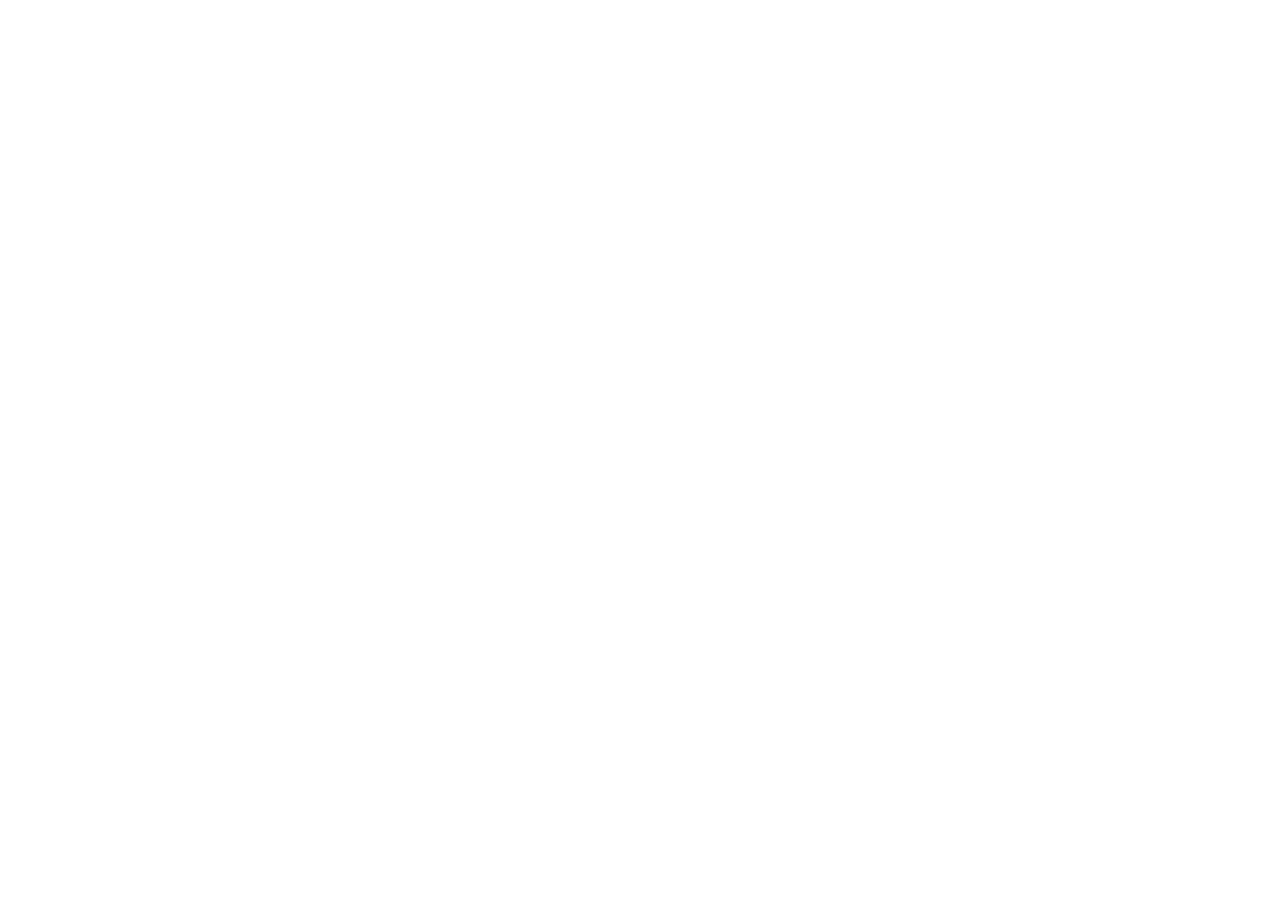
==== abdallah.html @ cc4ce146 "Create Files" ====
<!DOCTYPE html>
<html lang="en">
  <head>
    <!-- Meta Tags -->
    <meta charset="utf-8" />
    <meta http-equiv="x-ua-compatible" content="ie=edge" />
    <meta name="viewport" content="width=device-width, initial-scale=1" />
    <meta name="author" content="Group#4" />
    <!-- Favicon Icon -->
    <link rel="icon" href="" />
    <!-- Site Title -->
    <title>Attendance Tracker System</title>
    <link rel="stylesheet" href=""/>

  </head>
  <body>
  




  </body>
</html>
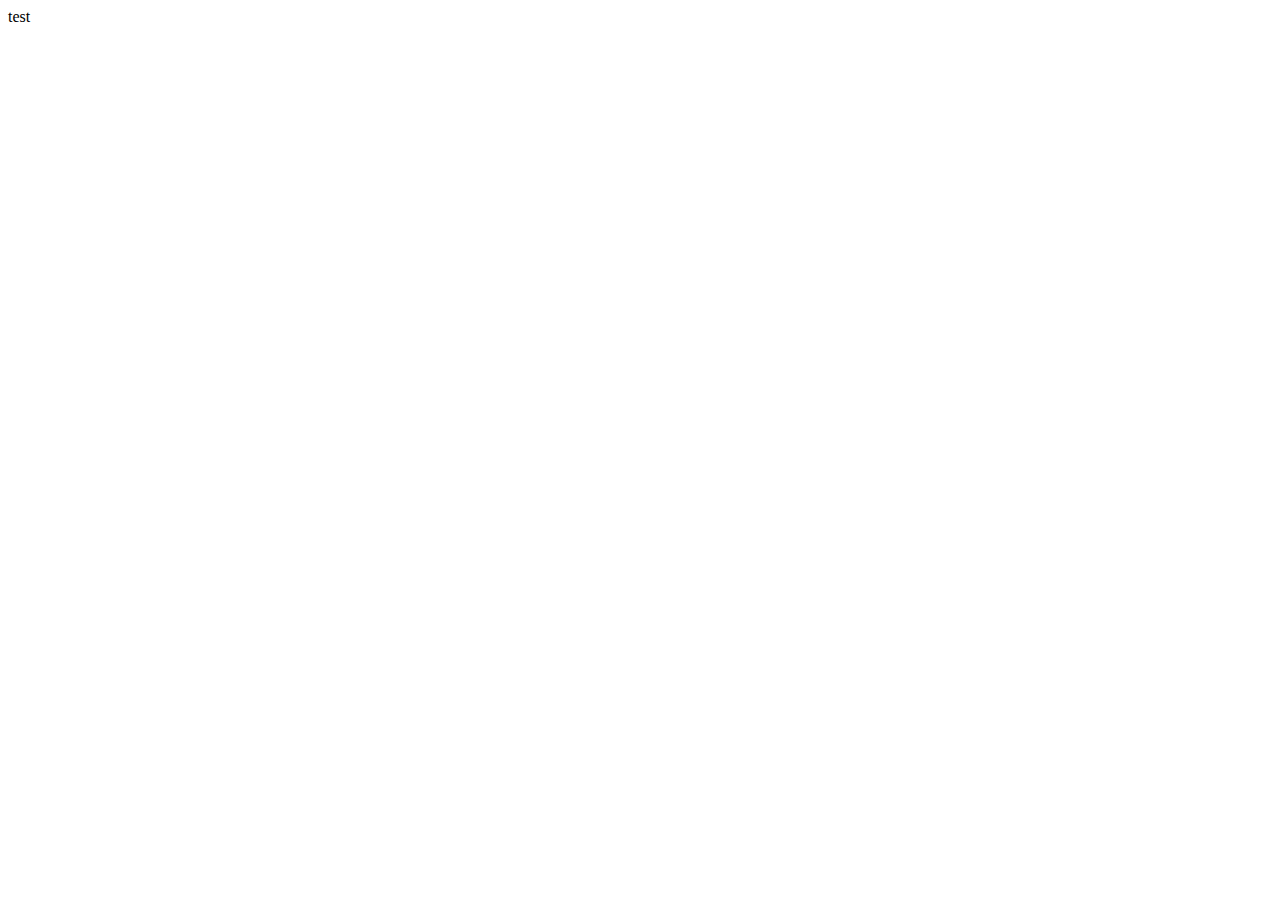
==== commit 3cdb5b8b: "test push" ====
--- a/abdallah.html
+++ b/abdallah.html
@@ -14,7 +14,7 @@
 
   </head>
   <body>
-  
+  test 
 
 
 
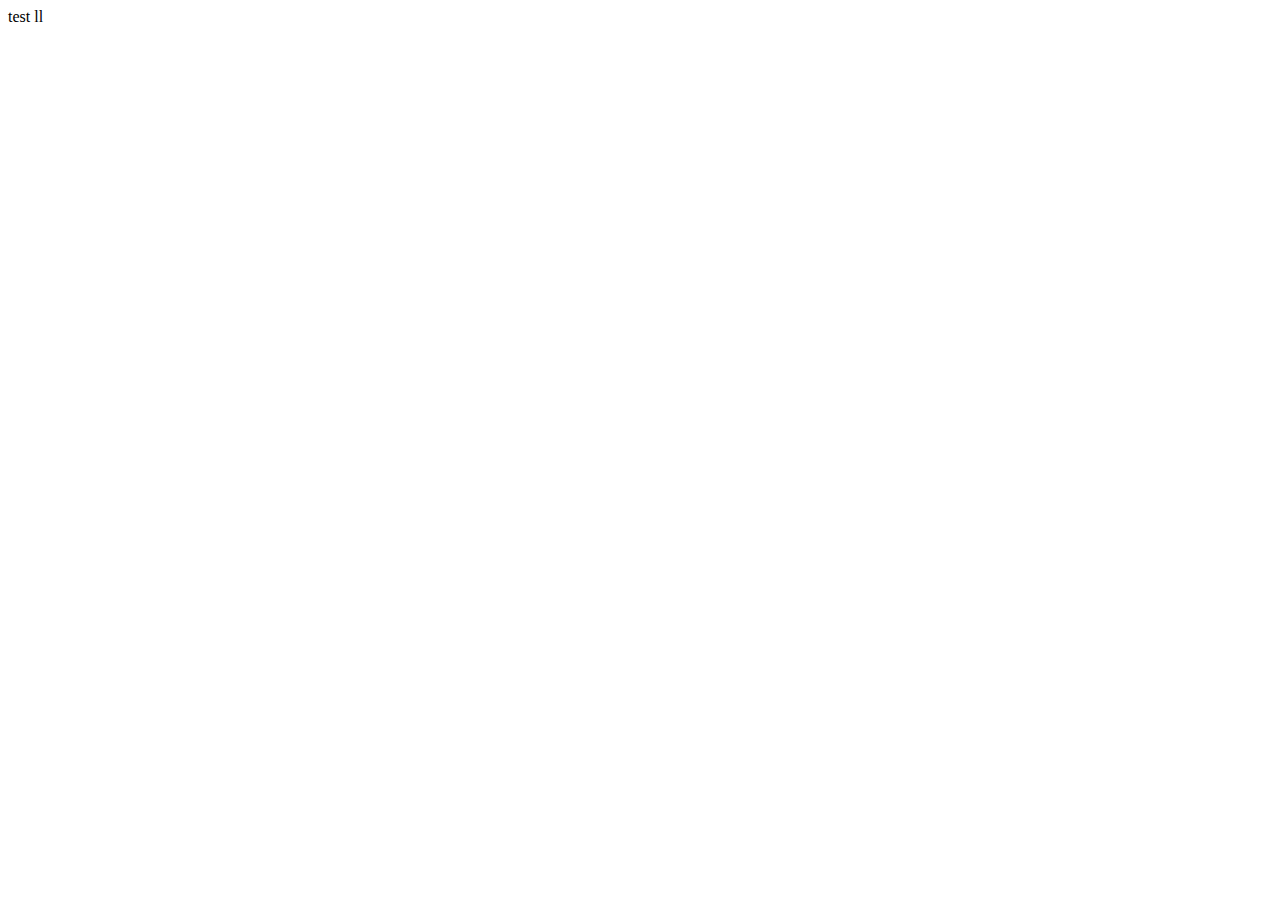
==== commit 25d6c3ae: "test" ====
--- a/abdallah.html
+++ b/abdallah.html
@@ -14,7 +14,7 @@
 
   </head>
   <body>
-  test 
+  test ll
 
 
 
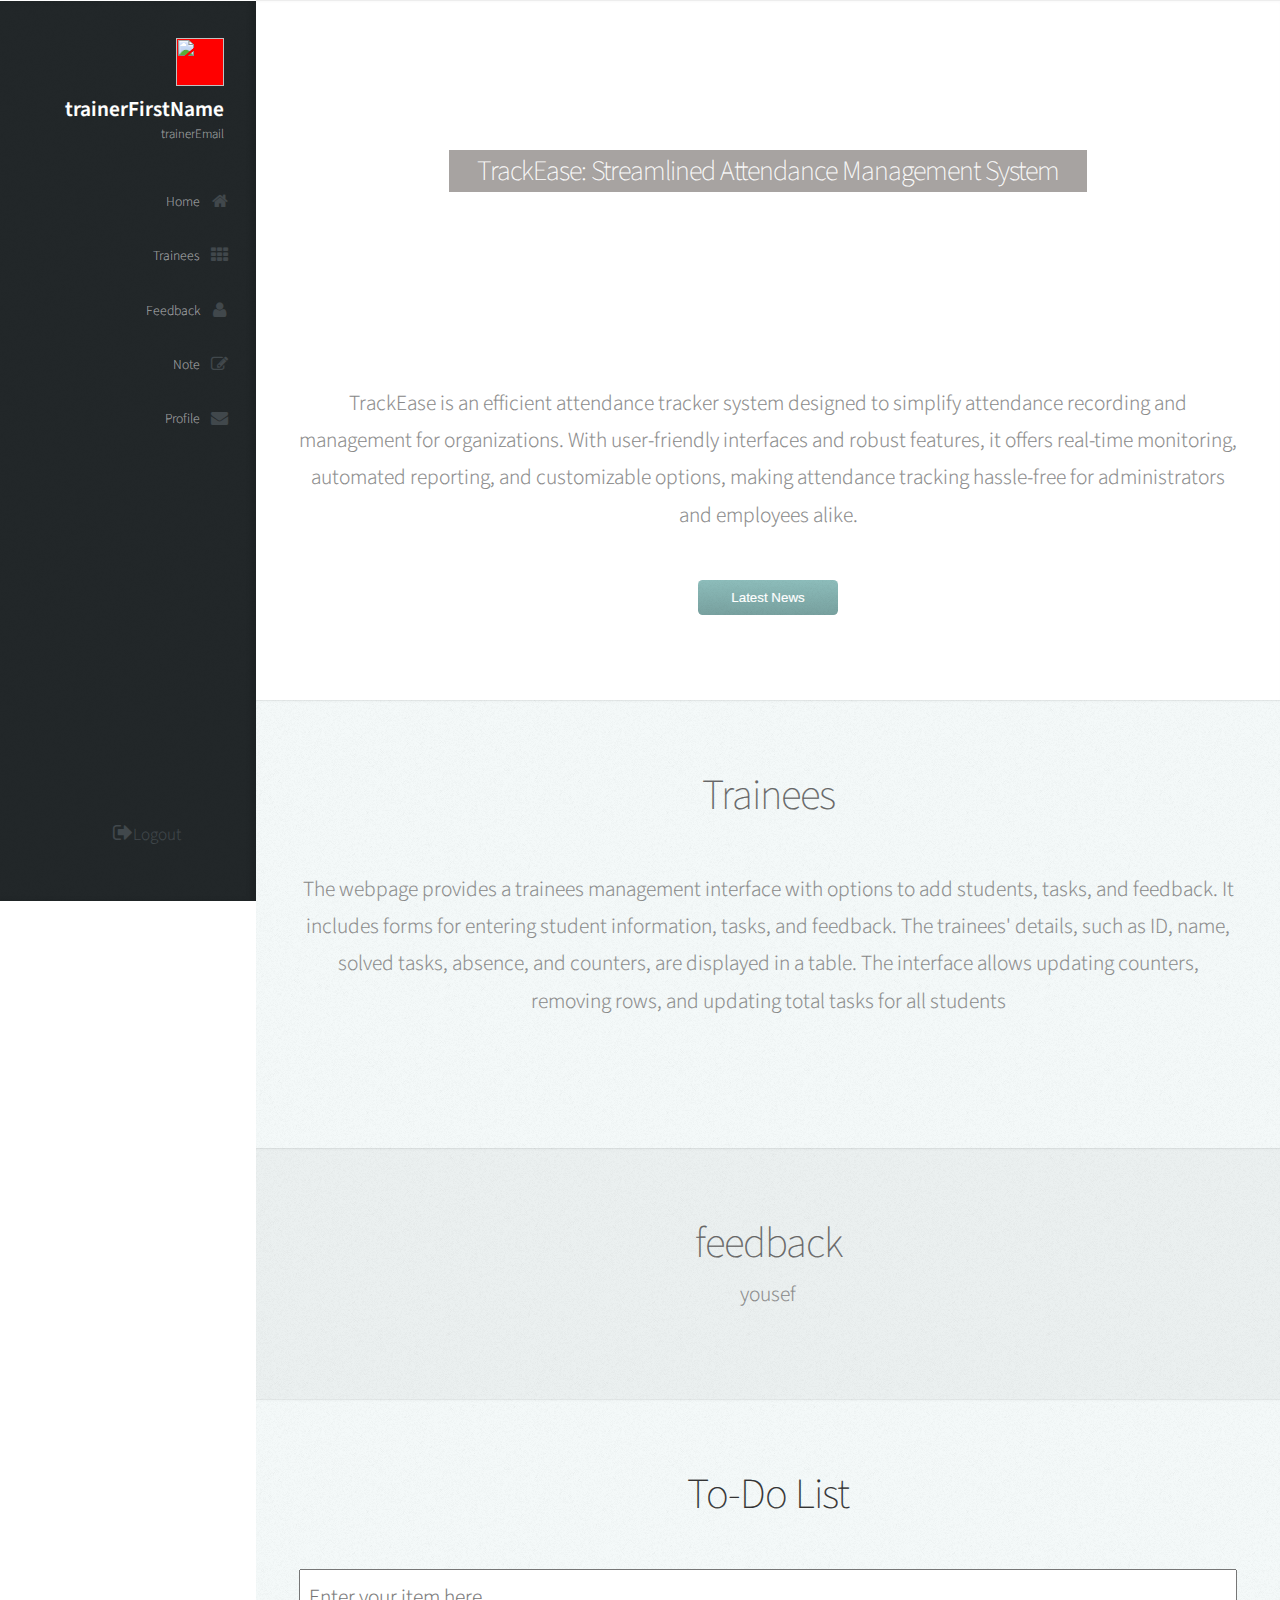
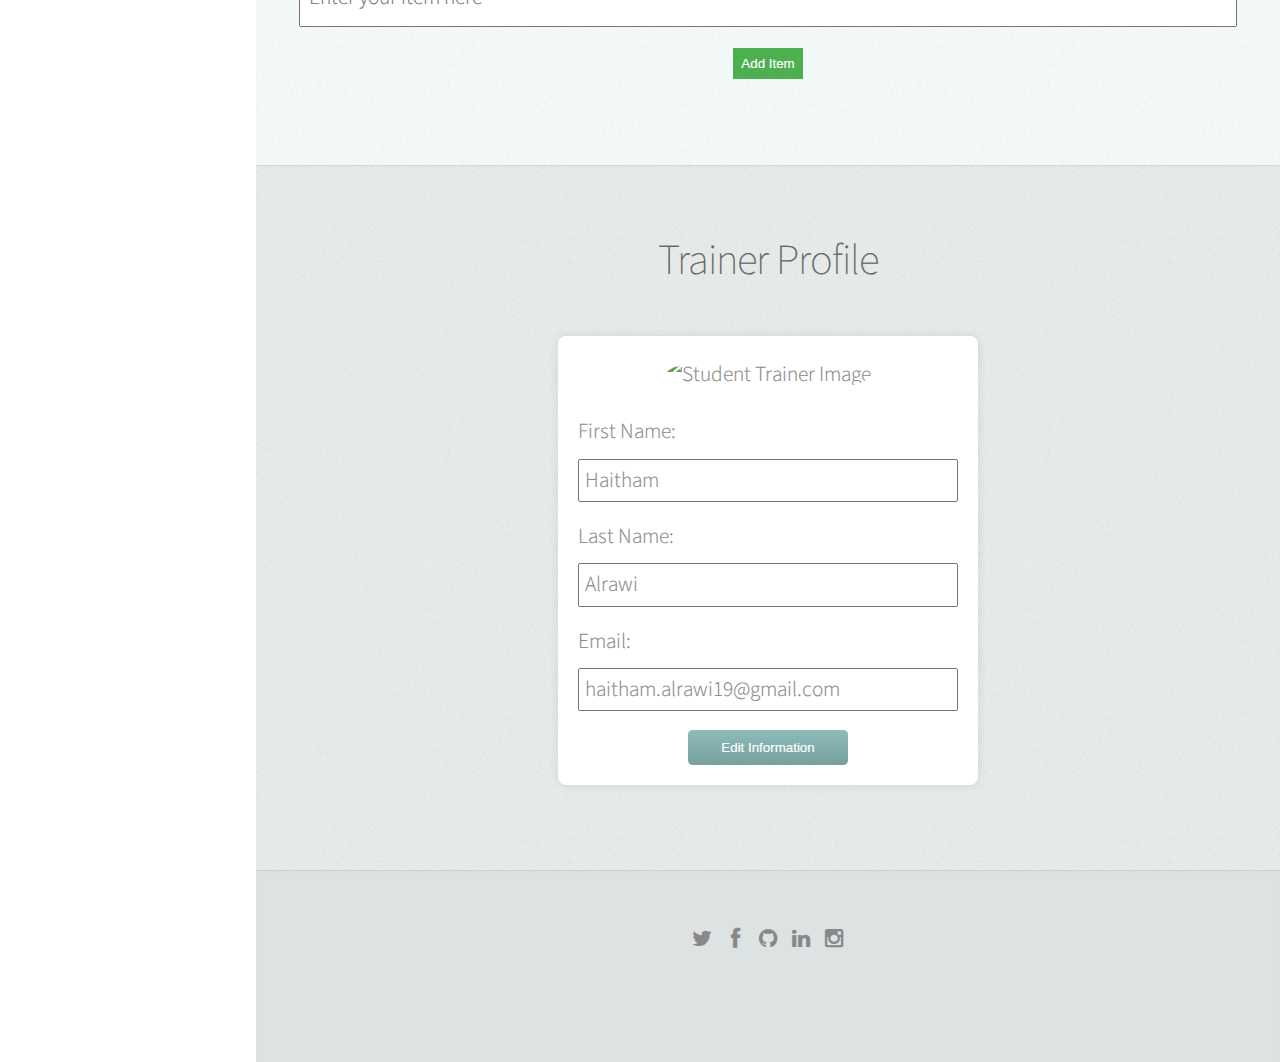
==== commit bb3a7a77: "to do list(still not completed)" ====
--- a/abdallah.html
+++ b/abdallah.html
@@ -1,23 +1,555 @@
-<!DOCTYPE html>
-<html lang="en">
-  <head>
-    <!-- Meta Tags -->
-    <meta charset="utf-8" />
-    <meta http-equiv="x-ua-compatible" content="ie=edge" />
-    <meta name="viewport" content="width=device-width, initial-scale=1" />
-    <meta name="author" content="Group#4" />
-    <!-- Favicon Icon -->
-    <link rel="icon" href="" />
-    <!-- Site Title -->
-    <title>Attendance Tracker System</title>
-    <link rel="stylesheet" href=""/>
-
-  </head>
-  <body>
-  test ll
-
-
-
-
-  </body>
+<!DOCTYPE HTML>
+<html>
+
+<head>
+  <title>Attendance Tracker System</title>
+  <meta charset="utf-8">
+  <link href="http://fonts.googleapis.com/css?family=Source+Sans+Pro:200,300,400,600" rel="stylesheet" type="text/css">
+
+  <script src="js/jquery.min.js"></script>
+  <script src="js/skel.min.js"></script>
+  <script src="js/skel-panels.min.js"></script>
+  <script src="js/init.js"></script>
+
+  <noscript>
+    <link rel="stylesheet" href="css/skel-noscript.css">
+    <link rel="stylesheet" href="css/style.css">
+    <link rel="stylesheet" href="css/style-wide.css">
+  </noscript>
+
+</head>
+
+<body>
+  <div id="header" class="skel-panels-fixed">
+    <div class="top">
+      <div id="logo"> <span class="image avatar48"><img
+            src="https://encrypted-tbn0.gstatic.com/images?q=tbn:ANd9GcR8GPCtU3pAFHQ9XhTneCyKSJs1W37nmgcTZ_RXmUI02BF8pDTya-XtgT_PejWoyULte1k&usqp=CAU"
+            alt=""></span>
+        <h1 id="title">trainerFirstName</h1>
+        <span class="byline">trainerEmail</span>
+      </div>
+      <nav id="nav">
+        <ul>
+          <li><a href="#home" id="top-home" class="skel-panels-ignoreHref"><span class="icon icon-home">Home</span></a>
+          </li>
+          <li><a href="#trainees" id="trainees-link" class="skel-panels-ignoreHref"><span
+                class="icon icon-th">Trainees</span></a></li>
+          <li><a href="#feedback" id="feedback-link" class="skel-panels-ignoreHref"><span
+                class="icon icon-user">Feedback</span></a></li>
+          <li><a href="#note" id="note-link" class="skel-panels-ignoreHref"><span class="icon icon-edit">Note</span></a>
+          </li>
+          <li><a href="#profile" id="profile-link" class="skel-panels-ignoreHref"><span
+                class="icon icon-envelope">Profile</span></a></li>
+
+        </ul>
+      </nav>
+    </div>
+
+    <div class="bottom" style="margin-bottom: 30px;">
+      <ul class="icons">
+        <li><a href="login.html" class="icon icon-signout">Logout<span>Logout</span></a></li>
+      </ul>
+    </div>
+
+ 
+
+
+  </div>
+  <div id="main">
+
+
+    <section id="home" class="one">
+      <div class="container small">
+        <header
+          style="padding: 150px;    background: round; background-image: url(https://th.bing.com/th/id/OIP.9qgJcTArgkHhDAK7RNO-ewHaE7?w=259&h=180&c=7&r=0&o=5&dpr=1.5&pid=1.7);">
+          <h2 class="alt">TrackEase: Streamlined Attendance Management System</h2>
+        </header>
+        <p>TrackEase is an efficient attendance tracker system designed to simplify attendance recording and management
+          for organizations. With user-friendly interfaces and robust features, it offers real-time monitoring,
+          automated reporting, and customizable options, making attendance tracking hassle-free for administrators and
+          employees alike.</p>
+        <footer>
+          <button id="openModalBtnNews" class="button scrolly">Latest News</button>
+        </footer>
+      </div>
+    </section>
+    <!-- The Modal -->
+    <div id="myModalNews" class="modal">
+      <div class="modal-content">
+        <span class="close">&times;</span>
+        <h2>Latest News</h2>
+        <div class="slider-container">
+          <div id="slider" class="slider"></div>
+        </div>
+      </div>
+    </div>
+
+
+
+
+
+    <section id="trainees" class="two">
+      <div class="container">
+        <header>
+          <h2>Trainees</h2>
+        </header>
+        <p>
+          The webpage provides a trainees management interface with options to add students, tasks, and feedback. It
+          includes forms for entering student information, tasks, and feedback. The trainees' details, such as ID, name,
+          solved tasks, absence, and counters, are displayed in a table. The interface allows updating counters,
+          removing rows, and updating total tasks for all students</p>
+        <div class="row">
+
+        
+
+        </div>
+      </div>
+    </section>
+
+
+
+
+    <section id="feedback" class="three">
+      <div class="container small">
+        <header>
+          <h2>feedback</h2>
+        </header>
+
+        yousef
+
+      </div>
+    </section>
+
+
+    <section id="note" class="two">
+      <div class="container small">
+
+
+<header>
+  <h2>To-Do List</h2>
+
+</header>
+        <input type="text" id="todo-item" placeholder="Enter your item here">
+        <button type="button" id="add-item">Add Item</button>
+        <ul id="todo-list"></ul>
+
+
+      </div>
+    </section>
+
+<script>
+  // Create an empty array to store the to-do items
+const todoItems = [];
+
+// Get the HTML elements
+const todoInput = document.getElementById("todo-item");
+const addButton = document.getElementById("add-item");
+const todoList = document.getElementById("todo-list");
+
+// Add an event listener to the Add Item button
+addButton.addEventListener("click", () => {
+  // Get the to-do item text
+  const todoItemText = todoInput.value;
+
+  // If the to-do item text is not empty, add it to the array
+  if (todoItemText) {
+    todoItems.push({
+      text: todoItemText,
+      completed: false,
+    });
+
+    // Save the to-do items to local storage
+    localStorage.setItem("todoItems", JSON.stringify(todoItems));
+
+    // Clear the to-do item input
+    todoInput.value = "";
+
+    // Update the to-do list
+    updateTodoList();
+  }
+});
+
+// Update the to-do list
+function updateTodoList() {
+  // Clear the to-do list
+  todoList.innerHTML = "";
+
+  // Iterate over the to-do items and create a list item for each one
+  todoItems.forEach((todoItem) => {
+    const listItem = document.createElement("li");
+    listItem.textContent = todoItem.text;
+
+    // Add a checkbox to the list item
+    const checkbox = document.createElement("input");
+    checkbox.type = "checkbox";
+    checkbox.checked = todoItem.completed;
+
+    // Add an event listener to the checkbox to update the to-do item's completed status
+    checkbox.addEventListener("change", () => {
+      todoItem.completed = checkbox.checked;
+
+      // Save the to-do items to local storage
+      localStorage.setItem("todoItems", JSON.stringify(todoItems));
+    });
+
+    // Add the checkbox and list item to the to-do list
+    listItem.appendChild(checkbox);
+    todoList.appendChild(listItem);
+  });
+}
+
+// Load the to-do items from local storage
+
+</script>
+
+
+    <section id="profile" class="four">
+      <div class="container small">
+        <header>
+          <h2>Trainer Profile</h2>
+        </header>
+
+        <div class="container1">
+          <img id="trainerImage" alt="Student Trainer Image" width="100%" />
+
+          <form id="editForm">
+            <label for="firstName">First Name:</label>
+            <input type="text" id="trainerFirstName" name="firstName" readonly />
+
+            <label for="lastName">Last Name:</label>
+            <input type="text" id="trainerLastName" name="lastName" readonly />
+
+            <label for="email">Email:</label>
+            <input type="email" id="trainerEmail" name="email" readonly />
+
+            <div id="passwordContainer">
+              <label for="password">Password:</label>
+              <input type="password" id="trainerPassword" name="password" />
+            </div>
+
+
+
+
+            <button type="button" class="button scrolly" style="display: table-column;" onclick="EnableEditing()"
+              id="editButton">
+              Edit Information
+            </button>
+            <button type="button" class="button scrolly" onclick="SaveChanges()" id="saveButton">
+              Save Changes
+            </button>
+          </form>
+        </div>
+
+
+
+
+      </div>
+    </section>
+
+
+
+
+  </div>
+
+
+
+
+
+
+
+  <div id="footer" class="bottom">
+    <ul class="icons">
+      <li><a href="https://twitter.com/Yousef1Aldeeb" class="icon icon-twitter"
+          target="_blank"><span>Twitter</span></a></li>
+      <li><a href="https://www.facebook.com/yousef.aldeeb" class="icon icon-facebook"
+          target="_blank"><span>Facebook</span></a></li>
+      <li><a href="https://github.com/yousefweb" class="icon icon-github" target="_blank"><span>Github</span></a></li>
+      <li><a href="https://www.linkedin.com/in/yousef-al-deeb/" class="icon icon-linkedin"
+          target="_blank"><span>linkedin</span></a></li>
+      <li><a href="https://www.instagram.com/yousefaldeeb1/" class="icon icon-instagram"
+          target="_blank"><span>Instagram</span></a></li>
+    </ul>
+  </div>
+
+
+
+
+<script>
+  // modal Script News ----------------------------------------------------------------------------------------------
+
+  // Get the modal and the button that opens it
+  const modal = document.getElementById('myModalNews');
+  const btn = document.getElementById('openModalBtnNews');
+  const closeBtn = document.getElementsByClassName('close')[0];
+
+  // Open the modal when the button is clicked
+  btn.onclick = function () {
+    modal.style.display = 'block';
+  }
+
+  // Close the modal when the close button is clicked
+  closeBtn.onclick = function () {
+    modal.style.display = 'none';
+  }
+
+  // Close the modal when clicking outside the modal content
+  window.onclick = function (event) {
+    if (event.target === modal) {
+      modal.style.display = 'none';
+    }
+  }
+</script>
+
+<script>
+
+  // News------------------------------------------------------------------------------
+  // Fetch data from news.json
+  fetch('news.json')
+    .then(response => response.json())
+    .then(data => {
+      const slider = document.getElementById('slider');
+
+      // Iterate through each news in the JSON data
+      data.forEach(news => {
+        // Create a slide element
+        const slide = document.createElement('div');
+        slide.classList.add('slide');
+
+        // Create image element
+        const imageElement = document.createElement('img');
+        imageElement.src = news.image;
+        imageElement.alt = news.contant; // Set alt text for accessibility
+        imageElement.style.margin = '30px';
+        // Create elements for title, url, and contant
+
+        const titleElement = document.createElement('h4');
+        titleElement.textContent = news.title;
+        titleElement.style.margin = '30px';
+
+        const contantElement = document.createElement('h5');
+        contantElement.textContent = news.contant;
+        contantElement.style.margin = '30px';
+
+
+
+        // Append elements to the slide
+        slide.appendChild(imageElement);
+        slide.appendChild(titleElement);
+        slide.appendChild(contantElement);
+
+        // Append the slide to the slider container
+        slider.appendChild(slide);
+      });
+    })
+    .catch(error => {
+      console.error('Error fetching data:', error);
+    });
+
+
+
+</script>
+
+<script>
+  // Haitham Script-----------------------------------------------------------------------------------------------
+
+  let trainerData;
+  let id;
+  let trainerDataKey = "trainerData";
+
+  document.addEventListener("DOMContentLoaded", function () {
+    // Load mock data to local storage
+    LocalStorageMockData();
+
+    // Load data from local storage
+    ShowTrainerData();
+  });
+
+  function ShowTrainerData() {
+    // Get currently logged in trainer id
+    id = GetCurrentlyLoggedInId();
+    // Get trainer data
+    trainerData = LoadTrainerData(id);
+    console.log(trainerData.trainerImage);
+    // Set the data to the html elements
+    document.getElementById("trainerImage").src = trainerData.trainerImage;
+    document.getElementById("trainerFirstName").value =
+      trainerData.trainerFirstName;
+    document.getElementById("trainerLastName").value =
+      trainerData.trainerLastName;
+    document.getElementById("trainerEmail").value = trainerData.trainerEmail;
+  }
+
+  function EnableEditing() {
+    // Show the save button
+    document.getElementById("saveButton").style.display = "table-column";
+
+    // Hide the edit button
+    document.getElementById("editButton").style.display = "none";
+
+    // Show the password input field
+    document.getElementById("passwordContainer").style.display = "block";
+
+    // Remove readonly from the input fields
+    document.getElementById("trainerFirstName").readOnly = false;
+    document.getElementById("trainerLastName").readOnly = false;
+    document.getElementById("trainerEmail").readOnly = false;
+  }
+
+  function SaveChanges() {
+    // Show the edit button
+    document.getElementById("editButton").style.display = "table-column";
+
+    // Hide the save button
+    document.getElementById("saveButton").style.display = "none";
+
+    // Hide the password input field
+    document.getElementById("passwordContainer").style.display = "none";
+
+    // Add readonly to the input fields
+    document.getElementById("trainerFirstName").readOnly = true;
+    document.getElementById("trainerLastName").readOnly = true;
+    document.getElementById("trainerEmail").readOnly = true;
+
+    // Save the changes to the local storage
+    SaveTrainerData();
+  }
+
+  function SaveTrainerData() {
+    let image = trainerData.image;
+
+    // Save the data to local storage
+    localStorage.setItem(
+      `trainerData-${id}`,
+      JSON.stringify({
+        trainerFirstName: document.getElementById("trainerFirstName").value,
+        trainerLastName: document.getElementById("trainerLastName").value,
+        trainerEmail: document.getElementById("trainerEmail").value,
+        trainerPassword: document.getElementById("trainerPassword").value,
+        image: image,
+        isLoggedIn: "true",
+      })
+    );
+
+    // Save the data to local storage
+    localStorage.setItem(
+      `trainerFirstName-${id}`,
+      document.getElementById("trainerFirstName").value
+    );
+    localStorage.setItem(
+      `trainerLastName-${id}`,
+      document.getElementById("trainerLastName").value
+    );
+    localStorage.setItem(
+      `trainerEmail-${id}`,
+      document.getElementById("trainerEmail").value
+    );
+    localStorage.setItem(
+      `trainerPassword-${id}`,
+      document.getElementById("trainerPassword").value
+    );
+  }
+
+  function LoadTrainerData(id) {
+    // Get the data from local storage
+    let getData = JSON.parse(localStorage.getItem(`trainerData-${id}`));
+
+    return getData;
+  }
+
+  function GetCurrentlyLoggedInId() {
+    // Loop through all the trainers' isLoggedIn key in local storage till we find the one that is true
+    for (let key in Object.keys(localStorage)) {
+      // Get the key name
+      let keyName = Object.keys(localStorage)[key].split("-")[0];
+      // Check if the key name is trainerData
+      if (keyName == trainerDataKey) {
+        let getData = JSON.parse(
+          localStorage.getItem(Object.keys(localStorage)[key])
+        );
+        if (getData.isLoggedIn == "true") {
+          // Get the trainer id
+          let id = Object.keys(localStorage)[key].split("-")[1];
+
+          // Return the trainer id
+          return id;
+        }
+      }
+    }
+  }
+
+  function LocalStorageMockData() {
+    localStorage.clear();
+
+    localStorage.setItem(
+      "trainerData-1",
+      JSON.stringify({
+        trainerFirstName: "Haitham",
+        trainerLastName: "Alrawi",
+        trainerEmail: "haitham.alrawi19@gmail.com",
+        trainerPassword: "123456789",
+        trainerImage:
+          "https://edtech4beginnerscom.files.wordpress.com/2021/05/1.png",
+        isLoggedIn: "false",
+      })
+    );
+
+    localStorage.setItem(
+      "trainerData-2",
+      JSON.stringify({
+        trainerFirstName: "Haitham",
+        trainerLastName: "Alrawi",
+        trainerEmail: "haitham.alrawi19@gmail.com",
+        trainerPassword: "123456789",
+        trainerImage:
+          "https://edtech4beginnerscom.files.wordpress.com/2021/05/1.png",
+        isLoggedIn: "false",
+      })
+    );
+
+    localStorage.setItem(
+      "trainerData-3",
+      JSON.stringify({
+        trainerFirstName: "Haitham",
+        trainerLastName: "Alrawi",
+        trainerEmail: "haitham.alrawi19@gmail.com",
+        trainerPassword: "123456789",
+        trainerImage:
+          "https://edtech4beginnerscom.files.wordpress.com/2021/05/1.png",
+        isLoggedIn: "true",
+      })
+    );
+
+    localStorage.setItem(
+      "trainerData-4",
+      JSON.stringify({
+        trainerFirstName: "Haitham",
+        trainerLastName: "Alrawi",
+        trainerEmail: "haitham.alrawi19@gmail.com",
+        trainerPassword: "123456789",
+        trainerImage:
+          "https://edtech4beginnerscom.files.wordpress.com/2021/05/1.png",
+        isLoggedIn: "false",
+      })
+    );
+
+    localStorage.setItem(
+      "trainerData-5",
+      JSON.stringify({
+        trainerFirstName: "Haitham",
+        trainerLastName: "Alrawi",
+        trainerEmail: "haitham.alrawi19@gmail.com",
+        trainerPassword: "123456789",
+        trainerImage:
+          "https://edtech4beginnerscom.files.wordpress.com/2021/05/1.png",
+        isLoggedIn: "false",
+      })
+    );
+  }
+
+
+</script>
+
+
+
+
 </html>--- a/css/style.css
+++ b/css/style.css
@@ -0,0 +1,1950 @@
+@charset 'UTF-8';
+
+@font-face {
+  font-family: "FontAwesome";
+  src: url("font/fontawesome-webfont.eot?v=3.2.1");
+  src: url("font/fontawesome-webfont.eot?#iefix&v=3.2.1")
+      format("embedded-opentype"),
+    url("font/fontawesome-webfont.woff?v=3.2.1") format("woff"),
+    url("font/fontawesome-webfont.ttf?v=3.2.1") format("truetype"),
+    url("font/fontawesome-webfont.svg#fontawesomeregular?v=3.2.1") format("svg");
+  font-weight: normal;
+  font-style: normal;
+}
+
+/*********************************************************************************/
+/* Basic                                                                         */
+/*********************************************************************************/
+
+body {
+  background: #fff;
+}
+
+body,
+input,
+textarea,
+select {
+  font-family: "Source Sans Pro", sans-serif;
+  font-size: 19pt;
+  font-weight: 300;
+  line-height: 1.75em;
+  color: #888;
+  -webkit-text-stroke: 0.15px;
+}
+
+h1,
+h2,
+h3,
+h4,
+h5,
+h6 {
+  font-weight: 200;
+  color: #666;
+  line-height: 1.5em;
+}
+
+h1 a,
+h2 a,
+h3 a,
+h4 a,
+h5 a,
+h6 a {
+  color: inherit;
+  text-decoration: none;
+}
+
+h1 strong,
+h2 strong,
+h3 strong,
+h4 strong,
+h5 strong,
+h6 strong {
+  font-weight: 300;
+}
+
+h2 {
+  font-size: 2em;
+  letter-spacing: -1px;
+}
+
+h2.alt {
+  font-size: 28px;
+  color: white;
+  background-color: rgba(17, 5, 0, 0.37);
+}
+
+h2.alt strong {
+  color: #666;
+}
+
+h3 {
+  font-size: 1.5em;
+}
+
+header {
+  margin: 0 0 2em 0;
+}
+
+footer {
+  margin: 2em 0 0 0;
+}
+
+strong,
+b {
+  font-weight: 300;
+  color: #666;
+}
+
+em,
+i {
+  font-style: italic;
+}
+
+a {
+  text-decoration: none;
+  color: inherit;
+  border-bottom: dotted 1px rgba(128, 128, 128, 0.5);
+  -moz-transition: color 0.35s ease-in-out,
+    border-bottom-color 0.35s ease-in-out;
+  -webkit-transition: color 0.35s ease-in-out,
+    border-bottom-color 0.35s ease-in-out;
+  -o-transition: color 0.35s ease-in-out, border-bottom-color 0.35s ease-in-out;
+  -ms-transition: color 0.35s ease-in-out, border-bottom-color 0.35s ease-in-out;
+  transition: color 0.35s ease-in-out, border-bottom-color 0.35s ease-in-out;
+  outline: 0;
+}
+
+a:hover {
+  color: #e27689;
+  border-bottom-color: rgba(255, 255, 255, 0);
+}
+
+sub {
+  position: relative;
+  top: 0.5em;
+  font-size: 0.8em;
+}
+
+sup {
+  position: relative;
+  top: -0.5em;
+  font-size: 0.8em;
+}
+
+hr {
+  border: 0;
+  border-top: solid 1px #ddd;
+}
+
+blockquote {
+  border-left: solid 0.5em #ddd;
+  padding: 1em 0 1em 2em;
+  font-style: italic;
+}
+
+p,
+ul,
+ol,
+dl,
+table {
+  margin-bottom: 2em;
+}
+
+br.clear {
+  clear: both;
+}
+
+/* Sections/Articles */
+
+section,
+article {
+  margin-bottom: 3em;
+}
+
+section > :last-child,
+article > :last-child,
+section > .container > :last-child,
+article > .container > :last-child {
+  margin-bottom: 0;
+}
+
+section:last-child,
+article:last-child {
+  margin-bottom: 0;
+}
+
+.row > section,
+.row > article {
+  margin-bottom: 0;
+}
+
+/* Images */
+
+.image {
+  display: inline-block;
+  border: 0;
+}
+
+.image img {
+  display: block;
+  width: 100%;
+}
+
+.image.avatar48 {
+  width: 48px;
+  height: 48px;
+  background: #f00;
+}
+
+.image.avatar48 img {
+  width: 48px;
+  height: 48px;
+}
+
+.image.full {
+  display: block;
+  width: 100%;
+}
+
+.image.featured {
+  display: block;
+  width: 100%;
+  margin: 0 0 2em 0;
+}
+
+.image.left {
+  float: left;
+  margin: 0 2em 2em 0;
+}
+
+.image.centered {
+  display: block;
+  margin: 0 0 2em 0;
+}
+
+.image.centered img {
+  margin: 0 auto;
+  width: auto;
+}
+
+/* Lists */
+
+ul.default {
+  list-style: disc;
+  padding-left: 1em;
+}
+
+ul.default li {
+  padding-left: 0.5em;
+}
+
+ul.icons {
+  cursor: default;
+}
+
+ul.icons li {
+  display: inline-block;
+}
+
+ul.icons a {
+  display: inline-block;
+  width: 2em;
+  height: 2em;
+  line-height: 2em;
+  text-align: center;
+  border: 0;
+}
+
+ul.menu {
+  cursor: default;
+}
+
+ul.menu li {
+  display: inline-block;
+  line-height: 1em;
+  border-left: solid 1px rgba(128, 128, 128, 0.35);
+  padding: 0 0 0 0.5em;
+  margin: 0 0 0 0.5em;
+}
+
+ul.menu li:first-child {
+  border-left: 0;
+  padding-left: 0;
+  margin-left: 0;
+}
+
+ol.default {
+  list-style: decimal;
+  padding-left: 1.25em;
+}
+
+ol.default li {
+  padding-left: 0.25em;
+}
+
+/* Forms */
+
+form {
+}
+
+form label {
+  display: block;
+  text-align: left;
+  margin-bottom: 0.5em;
+}
+
+form input.text,
+form select,
+form textarea {
+  position: relative;
+  -webkit-appearance: none;
+  display: block;
+  border: 0;
+  background: #fff;
+  background: rgba(255, 255, 255, 0.75);
+  width: 100%;
+  border-radius: 0.35em;
+  padding: 0.75em 1em 0.75em 1em;
+  box-shadow: inset 0 0.1em 0.1em 0 rgba(0, 0, 0, 0.05);
+  border: solid 1px rgba(0, 0, 0, 0.15);
+  -moz-transition: all 0.35s ease-in-out;
+  -webkit-transition: all 0.35s ease-in-out;
+  -o-transition: all 0.35s ease-in-out;
+  -ms-transition: all 0.35s ease-in-out;
+  transition: all 0.35s ease-in-out;
+}
+
+form input.text:hover,
+form select:hover,
+form textarea:hover {
+}
+
+form input.text:focus,
+form select:focus,
+form textarea:focus {
+  box-shadow: 0 0 2px 1px #8ededc;
+  background: #fff;
+}
+
+form textarea {
+  min-height: 14em;
+}
+
+form .formerize-placeholder {
+  color: #555 !important;
+}
+
+form ::-webkit-input-placeholder {
+  color: #555 !important;
+}
+
+form :-moz-placeholder {
+  color: #555 !important;
+}
+
+form ::-moz-placeholder {
+  color: #555 !important;
+}
+
+form :-ms-input-placeholder {
+  color: #555 !important;
+}
+
+form ::-moz-focus-inner {
+  border: 0;
+}
+
+/* Tables */
+
+table {
+  width: 100%;
+}
+
+table.default {
+  width: 100%;
+  text-align: left;
+}
+
+table.default tbody tr:nth-child(2n + 2) {
+  background: #f4f4f4;
+}
+
+table.default td {
+  padding: 0.5em 1em 0.5em 1em;
+}
+
+table.default th {
+  text-align: left;
+  padding: 0.5em 1em 0.5em 1em;
+  color: #fff;
+  background: #222729 url("images/overlay.png");
+}
+
+table.default thead {
+  background: #444;
+  color: #fff;
+}
+
+table.default tfoot {
+  background: #eee;
+}
+
+table.default tbody {
+}
+
+/* Buttons */
+
+.button {
+  position: relative;
+  display: inline-block;
+  border-radius: 0.35em;
+  color: #fff !important;
+  text-decoration: none;
+  padding: 0.75em 2.5em 0.75em 2.5em;
+  background-color: #8ebebc;
+  border: 0;
+  cursor: pointer;
+  background-image: -moz-linear-gradient(
+      top,
+      rgba(0, 0, 0, 0),
+      rgba(0, 0, 0, 0.15)
+    ),
+    url("images/overlay.png");
+  background-image: -webkit-linear-gradient(
+      top,
+      rgba(0, 0, 0, 0),
+      rgba(0, 0, 0, 0.15)
+    ),
+    url("images/overlay.png");
+  background-image: -o-linear-gradient(
+      top,
+      rgba(0, 0, 0, 0),
+      rgba(0, 0, 0, 0.15)
+    ),
+    url("images/overlay.png");
+  background-image: -ms-linear-gradient(
+      top,
+      rgba(0, 0, 0, 0),
+      rgba(0, 0, 0, 0.15)
+    ),
+    url("images/overlay.png");
+  background-image: linear-gradient(top, rgba(0, 0, 0, 0), rgba(0, 0, 0, 0.15)),
+    url("images/overlay.png");
+  -moz-transition: background-color 0.35s ease-in-out;
+  -webkit-transition: background-color 0.35s ease-in-out;
+  -o-transition: background-color 0.35s ease-in-out;
+  -ms-transition: background-color 0.35s ease-in-out;
+  transition: background-color 0.35s ease-in-out;
+}
+
+.button:hover {
+  background-color: #9ececc;
+}
+
+.button:active {
+  background-color: #7eaeac;
+}
+
+/* Item */
+
+.item {
+  box-shadow: 0 0.05em 0.15em 0 rgba(0, 0, 0, 0.05);
+  margin-bottom: 40px;
+}
+
+.item header {
+  background: #fff;
+  margin: 0;
+  padding: 1em 0 1em 0;
+  font-size: 0.8em;
+}
+
+.item header h3 {
+  font-size: 1em;
+}
+
+/*********************************************************************************/
+/* Icons                                                                         */
+/* Powered by Font Awesome by Dave Gandy | http://fontawesome.io                 */
+/* Licensed under the SIL OFL 1.1 (font), MIT (CSS)                              */
+/*********************************************************************************/
+
+.icon {
+  text-decoration: none;
+}
+
+.icon span {
+  display: none;
+}
+
+.icon:before {
+  font-family: FontAwesome;
+  font-size: 1.25em;
+  text-decoration: none;
+  font-weight: normal;
+  font-style: normal;
+  -webkit-text-rendering: optimizeLegibility;
+  -moz-text-rendering: optimizeLegibility;
+  -ms-text-rendering: optimizeLegibility;
+  -o-text-rendering: optimizeLegibility;
+  text-rendering: optimizeLegibility;
+  -webkit-font-smoothing: antialiased;
+  -moz-font-smoothing: antialiased;
+  -ms-font-smoothing: antialiased;
+  -o-font-smoothing: antialiased;
+  font-smoothing: antialiased;
+}
+
+.icon-glass:before {
+  content: "\f000";
+}
+.icon-music:before {
+  content: "\f001";
+}
+.icon-search:before {
+  content: "\f002";
+}
+.icon-envelope-alt:before {
+  content: "\f003";
+}
+.icon-heart:before {
+  content: "\f004";
+}
+.icon-star:before {
+  content: "\f005";
+}
+.icon-star-empty:before {
+  content: "\f006";
+}
+.icon-user:before {
+  content: "\f007";
+}
+.icon-film:before {
+  content: "\f008";
+}
+.icon-th-large:before {
+  content: "\f009";
+}
+.icon-th:before {
+  content: "\f00a";
+}
+.icon-th-list:before {
+  content: "\f00b";
+}
+.icon-ok:before {
+  content: "\f00c";
+}
+.icon-remove:before {
+  content: "\f00d";
+}
+.icon-zoom-in:before {
+  content: "\f00e";
+}
+.icon-zoom-out:before {
+  content: "\f010";
+}
+.icon-power-off:before,
+.icon-off:before {
+  content: "\f011";
+}
+.icon-signal:before {
+  content: "\f012";
+}
+.icon-gear:before,
+.icon-cog:before {
+  content: "\f013";
+}
+.icon-trash:before {
+  content: "\f014";
+}
+.icon-home:before {
+  content: "\f015";
+}
+.icon-file-alt:before {
+  content: "\f016";
+}
+.icon-time:before {
+  content: "\f017";
+}
+.icon-road:before {
+  content: "\f018";
+}
+.icon-download-alt:before {
+  content: "\f019";
+}
+.icon-download:before {
+  content: "\f01a";
+}
+.icon-upload:before {
+  content: "\f01b";
+}
+.icon-inbox:before {
+  content: "\f01c";
+}
+.icon-play-circle:before {
+  content: "\f01d";
+}
+.icon-rotate-right:before,
+.icon-repeat:before {
+  content: "\f01e";
+}
+.icon-refresh:before {
+  content: "\f021";
+}
+.icon-list-alt:before {
+  content: "\f022";
+}
+.icon-lock:before {
+  content: "\f023";
+}
+.icon-flag:before {
+  content: "\f024";
+}
+.icon-headphones:before {
+  content: "\f025";
+}
+.icon-volume-off:before {
+  content: "\f026";
+}
+.icon-volume-down:before {
+  content: "\f027";
+}
+.icon-volume-up:before {
+  content: "\f028";
+}
+.icon-qrcode:before {
+  content: "\f029";
+}
+.icon-barcode:before {
+  content: "\f02a";
+}
+.icon-tag:before {
+  content: "\f02b";
+}
+.icon-tags:before {
+  content: "\f02c";
+}
+.icon-book:before {
+  content: "\f02d";
+}
+.icon-bookmark:before {
+  content: "\f02e";
+}
+.icon-print:before {
+  content: "\f02f";
+}
+.icon-camera:before {
+  content: "\f030";
+}
+.icon-font:before {
+  content: "\f031";
+}
+.icon-bold:before {
+  content: "\f032";
+}
+.icon-italic:before {
+  content: "\f033";
+}
+.icon-text-height:before {
+  content: "\f034";
+}
+.icon-text-width:before {
+  content: "\f035";
+}
+.icon-align-left:before {
+  content: "\f036";
+}
+.icon-align-center:before {
+  content: "\f037";
+}
+.icon-align-right:before {
+  content: "\f038";
+}
+.icon-align-justify:before {
+  content: "\f039";
+}
+.icon-list:before {
+  content: "\f03a";
+}
+.icon-indent-left:before {
+  content: "\f03b";
+}
+.icon-indent-right:before {
+  content: "\f03c";
+}
+.icon-facetime-video:before {
+  content: "\f03d";
+}
+.icon-picture:before {
+  content: "\f03e";
+}
+.icon-pencil:before {
+  content: "\f040";
+}
+.icon-map-marker:before {
+  content: "\f041";
+}
+.icon-adjust:before {
+  content: "\f042";
+}
+.icon-tint:before {
+  content: "\f043";
+}
+.icon-edit:before {
+  content: "\f044";
+}
+.icon-share:before {
+  content: "\f045";
+}
+.icon-check:before {
+  content: "\f046";
+}
+.icon-move:before {
+  content: "\f047";
+}
+.icon-step-backward:before {
+  content: "\f048";
+}
+.icon-fast-backward:before {
+  content: "\f049";
+}
+.icon-backward:before {
+  content: "\f04a";
+}
+.icon-play:before {
+  content: "\f04b";
+}
+.icon-pause:before {
+  content: "\f04c";
+}
+.icon-stop:before {
+  content: "\f04d";
+}
+.icon-forward:before {
+  content: "\f04e";
+}
+.icon-fast-forward:before {
+  content: "\f050";
+}
+.icon-step-forward:before {
+  content: "\f051";
+}
+.icon-eject:before {
+  content: "\f052";
+}
+.icon-chevron-left:before {
+  content: "\f053";
+}
+.icon-chevron-right:before {
+  content: "\f054";
+}
+.icon-plus-sign:before {
+  content: "\f055";
+}
+.icon-minus-sign:before {
+  content: "\f056";
+}
+.icon-remove-sign:before {
+  content: "\f057";
+}
+.icon-ok-sign:before {
+  content: "\f058";
+}
+.icon-question-sign:before {
+  content: "\f059";
+}
+.icon-info-sign:before {
+  content: "\f05a";
+}
+.icon-screenshot:before {
+  content: "\f05b";
+}
+.icon-remove-circle:before {
+  content: "\f05c";
+}
+.icon-ok-circle:before {
+  content: "\f05d";
+}
+.icon-ban-circle:before {
+  content: "\f05e";
+}
+.icon-arrow-left:before {
+  content: "\f060";
+}
+.icon-arrow-right:before {
+  content: "\f061";
+}
+.icon-arrow-up:before {
+  content: "\f062";
+}
+.icon-arrow-down:before {
+  content: "\f063";
+}
+.icon-mail-forward:before,
+.icon-share-alt:before {
+  content: "\f064";
+}
+.icon-resize-full:before {
+  content: "\f065";
+}
+.icon-resize-small:before {
+  content: "\f066";
+}
+.icon-plus:before {
+  content: "\f067";
+}
+.icon-minus:before {
+  content: "\f068";
+}
+.icon-asterisk:before {
+  content: "\f069";
+}
+.icon-exclamation-sign:before {
+  content: "\f06a";
+}
+.icon-gift:before {
+  content: "\f06b";
+}
+.icon-leaf:before {
+  content: "\f06c";
+}
+.icon-fire:before {
+  content: "\f06d";
+}
+.icon-eye-open:before {
+  content: "\f06e";
+}
+.icon-eye-close:before {
+  content: "\f070";
+}
+.icon-warning-sign:before {
+  content: "\f071";
+}
+.icon-plane:before {
+  content: "\f072";
+}
+.icon-calendar:before {
+  content: "\f073";
+}
+.icon-random:before {
+  content: "\f074";
+}
+.icon-comment:before {
+  content: "\f075";
+}
+.icon-magnet:before {
+  content: "\f076";
+}
+.icon-chevron-up:before {
+  content: "\f077";
+}
+.icon-chevron-down:before {
+  content: "\f078";
+}
+.icon-retweet:before {
+  content: "\f079";
+}
+.icon-shopping-cart:before {
+  content: "\f07a";
+}
+.icon-folder-close:before {
+  content: "\f07b";
+}
+.icon-folder-open:before {
+  content: "\f07c";
+}
+.icon-resize-vertical:before {
+  content: "\f07d";
+}
+.icon-resize-horizontal:before {
+  content: "\f07e";
+}
+.icon-bar-chart:before {
+  content: "\f080";
+}
+.icon-twitter-sign:before {
+  content: "\f081";
+}
+.icon-facebook-sign:before {
+  content: "\f082";
+}
+.icon-camera-retro:before {
+  content: "\f083";
+}
+.icon-key:before {
+  content: "\f084";
+}
+.icon-gears:before,
+.icon-cogs:before {
+  content: "\f085";
+}
+.icon-comments:before {
+  content: "\f086";
+}
+.icon-thumbs-up-alt:before {
+  content: "\f087";
+}
+.icon-thumbs-down-alt:before {
+  content: "\f088";
+}
+.icon-star-half:before {
+  content: "\f089";
+}
+.icon-heart-empty:before {
+  content: "\f08a";
+}
+.icon-signout:before {
+  content: "\f08b";
+}
+.icon-linkedin-sign:before {
+  content: "\f08c";
+}
+.icon-pushpin:before {
+  content: "\f08d";
+}
+.icon-external-link:before {
+  content: "\f08e";
+}
+.icon-signin:before {
+  content: "\f090";
+}
+.icon-trophy:before {
+  content: "\f091";
+}
+.icon-github-sign:before {
+  content: "\f092";
+}
+.icon-upload-alt:before {
+  content: "\f093";
+}
+.icon-lemon:before {
+  content: "\f094";
+}
+.icon-phone:before {
+  content: "\f095";
+}
+.icon-unchecked:before,
+.icon-check-empty:before {
+  content: "\f096";
+}
+.icon-bookmark-empty:before {
+  content: "\f097";
+}
+.icon-phone-sign:before {
+  content: "\f098";
+}
+.icon-twitter:before {
+  content: "\f099";
+}
+.icon-facebook:before {
+  content: "\f09a";
+}
+.icon-github:before {
+  content: "\f09b";
+}
+.icon-unlock:before {
+  content: "\f09c";
+}
+.icon-credit-card:before {
+  content: "\f09d";
+}
+.icon-rss:before {
+  content: "\f09e";
+}
+.icon-hdd:before {
+  content: "\f0a0";
+}
+.icon-bullhorn:before {
+  content: "\f0a1";
+}
+.icon-bell:before {
+  content: "\f0a2";
+}
+.icon-certificate:before {
+  content: "\f0a3";
+}
+.icon-hand-right:before {
+  content: "\f0a4";
+}
+.icon-hand-left:before {
+  content: "\f0a5";
+}
+.icon-hand-up:before {
+  content: "\f0a6";
+}
+.icon-hand-down:before {
+  content: "\f0a7";
+}
+.icon-circle-arrow-left:before {
+  content: "\f0a8";
+}
+.icon-circle-arrow-right:before {
+  content: "\f0a9";
+}
+.icon-circle-arrow-up:before {
+  content: "\f0aa";
+}
+.icon-circle-arrow-down:before {
+  content: "\f0ab";
+}
+.icon-globe:before {
+  content: "\f0ac";
+}
+.icon-wrench:before {
+  content: "\f0ad";
+}
+.icon-tasks:before {
+  content: "\f0ae";
+}
+.icon-filter:before {
+  content: "\f0b0";
+}
+.icon-briefcase:before {
+  content: "\f0b1";
+}
+.icon-fullscreen:before {
+  content: "\f0b2";
+}
+.icon-group:before {
+  content: "\f0c0";
+}
+.icon-link:before {
+  content: "\f0c1";
+}
+.icon-cloud:before {
+  content: "\f0c2";
+}
+.icon-beaker:before {
+  content: "\f0c3";
+}
+.icon-cut:before {
+  content: "\f0c4";
+}
+.icon-copy:before {
+  content: "\f0c5";
+}
+.icon-paperclip:before,
+.icon-paper-clip:before {
+  content: "\f0c6";
+}
+.icon-save:before {
+  content: "\f0c7";
+}
+.icon-sign-blank:before {
+  content: "\f0c8";
+}
+.icon-reorder:before {
+  content: "\f0c9";
+}
+.icon-list-ul:before {
+  content: "\f0ca";
+}
+.icon-list-ol:before {
+  content: "\f0cb";
+}
+.icon-strikethrough:before {
+  content: "\f0cc";
+}
+.icon-underline:before {
+  content: "\f0cd";
+}
+.icon-table:before {
+  content: "\f0ce";
+}
+.icon-magic:before {
+  content: "\f0d0";
+}
+.icon-truck:before {
+  content: "\f0d1";
+}
+.icon-pinterest:before {
+  content: "\f0d2";
+}
+.icon-pinterest-sign:before {
+  content: "\f0d3";
+}
+.icon-google-plus-sign:before {
+  content: "\f0d4";
+}
+.icon-google-plus:before {
+  content: "\f0d5";
+}
+.icon-money:before {
+  content: "\f0d6";
+}
+.icon-caret-down:before {
+  content: "\f0d7";
+}
+.icon-caret-up:before {
+  content: "\f0d8";
+}
+.icon-caret-left:before {
+  content: "\f0d9";
+}
+.icon-caret-right:before {
+  content: "\f0da";
+}
+.icon-columns:before {
+  content: "\f0db";
+}
+.icon-sort:before {
+  content: "\f0dc";
+}
+.icon-sort-down:before {
+  content: "\f0dd";
+}
+.icon-sort-up:before {
+  content: "\f0de";
+}
+.icon-envelope:before {
+  content: "\f0e0";
+}
+.icon-linkedin:before {
+  content: "\f0e1";
+}
+.icon-rotate-left:before,
+.icon-undo:before {
+  content: "\f0e2";
+}
+.icon-legal:before {
+  content: "\f0e3";
+}
+.icon-dashboard:before {
+  content: "\f0e4";
+}
+.icon-comment-alt:before {
+  content: "\f0e5";
+}
+.icon-comments-alt:before {
+  content: "\f0e6";
+}
+.icon-bolt:before {
+  content: "\f0e7";
+}
+.icon-sitemap:before {
+  content: "\f0e8";
+}
+.icon-umbrella:before {
+  content: "\f0e9";
+}
+.icon-paste:before {
+  content: "\f0ea";
+}
+.icon-lightbulb:before {
+  content: "\f0eb";
+}
+.icon-exchange:before {
+  content: "\f0ec";
+}
+.icon-cloud-download:before {
+  content: "\f0ed";
+}
+.icon-cloud-upload:before {
+  content: "\f0ee";
+}
+.icon-user-md:before {
+  content: "\f0f0";
+}
+.icon-stethoscope:before {
+  content: "\f0f1";
+}
+.icon-suitcase:before {
+  content: "\f0f2";
+}
+.icon-bell-alt:before {
+  content: "\f0f3";
+}
+.icon-coffee:before {
+  content: "\f0f4";
+}
+.icon-food:before {
+  content: "\f0f5";
+}
+.icon-file-text-alt:before {
+  content: "\f0f6";
+}
+.icon-building:before {
+  content: "\f0f7";
+}
+.icon-hospital:before {
+  content: "\f0f8";
+}
+.icon-ambulance:before {
+  content: "\f0f9";
+}
+.icon-medkit:before {
+  content: "\f0fa";
+}
+.icon-fighter-jet:before {
+  content: "\f0fb";
+}
+.icon-beer:before {
+  content: "\f0fc";
+}
+.icon-h-sign:before {
+  content: "\f0fd";
+}
+.icon-plus-sign-alt:before {
+  content: "\f0fe";
+}
+.icon-double-angle-left:before {
+  content: "\f100";
+}
+.icon-double-angle-right:before {
+  content: "\f101";
+}
+.icon-double-angle-up:before {
+  content: "\f102";
+}
+.icon-double-angle-down:before {
+  content: "\f103";
+}
+.icon-angle-left:before {
+  content: "\f104";
+}
+.icon-angle-right:before {
+  content: "\f105";
+}
+.icon-angle-up:before {
+  content: "\f106";
+}
+.icon-angle-down:before {
+  content: "\f107";
+}
+.icon-desktop:before {
+  content: "\f108";
+}
+.icon-laptop:before {
+  content: "\f109";
+}
+.icon-tablet:before {
+  content: "\f10a";
+}
+.icon-mobile-phone:before {
+  content: "\f10b";
+}
+.icon-circle-blank:before {
+  content: "\f10c";
+}
+.icon-quote-left:before {
+  content: "\f10d";
+}
+.icon-quote-right:before {
+  content: "\f10e";
+}
+.icon-spinner:before {
+  content: "\f110";
+}
+.icon-circle:before {
+  content: "\f111";
+}
+.icon-mail-reply:before,
+.icon-reply:before {
+  content: "\f112";
+}
+.icon-github-alt:before {
+  content: "\f113";
+}
+.icon-folder-close-alt:before {
+  content: "\f114";
+}
+.icon-folder-open-alt:before {
+  content: "\f115";
+}
+.icon-expand-alt:before {
+  content: "\f116";
+}
+.icon-collapse-alt:before {
+  content: "\f117";
+}
+.icon-smile:before {
+  content: "\f118";
+}
+.icon-frown:before {
+  content: "\f119";
+}
+.icon-meh:before {
+  content: "\f11a";
+}
+.icon-gamepad:before {
+  content: "\f11b";
+}
+.icon-keyboard:before {
+  content: "\f11c";
+}
+.icon-flag-alt:before {
+  content: "\f11d";
+}
+.icon-flag-checkered:before {
+  content: "\f11e";
+}
+.icon-terminal:before {
+  content: "\f120";
+}
+.icon-code:before {
+  content: "\f121";
+}
+.icon-reply-all:before {
+  content: "\f122";
+}
+.icon-mail-reply-all:before {
+  content: "\f122";
+}
+.icon-star-half-full:before,
+.icon-star-half-empty:before {
+  content: "\f123";
+}
+.icon-location-arrow:before {
+  content: "\f124";
+}
+.icon-crop:before {
+  content: "\f125";
+}
+.icon-code-fork:before {
+  content: "\f126";
+}
+.icon-unlink:before {
+  content: "\f127";
+}
+.icon-question:before {
+  content: "\f128";
+}
+.icon-info:before {
+  content: "\f129";
+}
+.icon-exclamation:before {
+  content: "\f12a";
+}
+.icon-superscript:before {
+  content: "\f12b";
+}
+.icon-subscript:before {
+  content: "\f12c";
+}
+.icon-eraser:before {
+  content: "\f12d";
+}
+.icon-puzzle-piece:before {
+  content: "\f12e";
+}
+.icon-microphone:before {
+  content: "\f130";
+}
+.icon-microphone-off:before {
+  content: "\f131";
+}
+.icon-shield:before {
+  content: "\f132";
+}
+.icon-calendar-empty:before {
+  content: "\f133";
+}
+.icon-fire-extinguisher:before {
+  content: "\f134";
+}
+.icon-rocket:before {
+  content: "\f135";
+}
+.icon-maxcdn:before {
+  content: "\f136";
+}
+.icon-chevron-sign-left:before {
+  content: "\f137";
+}
+.icon-chevron-sign-right:before {
+  content: "\f138";
+}
+.icon-chevron-sign-up:before {
+  content: "\f139";
+}
+.icon-chevron-sign-down:before {
+  content: "\f13a";
+}
+.icon-html5:before {
+  content: "\f13b";
+}
+.icon-css3:before {
+  content: "\f13c";
+}
+.icon-anchor:before {
+  content: "\f13d";
+}
+.icon-unlock-alt:before {
+  content: "\f13e";
+}
+.icon-bullseye:before {
+  content: "\f140";
+}
+.icon-ellipsis-horizontal:before {
+  content: "\f141";
+}
+.icon-ellipsis-vertical:before {
+  content: "\f142";
+}
+.icon-rss-sign:before {
+  content: "\f143";
+}
+.icon-play-sign:before {
+  content: "\f144";
+}
+.icon-ticket:before {
+  content: "\f145";
+}
+.icon-minus-sign-alt:before {
+  content: "\f146";
+}
+.icon-check-minus:before {
+  content: "\f147";
+}
+.icon-level-up:before {
+  content: "\f148";
+}
+.icon-level-down:before {
+  content: "\f149";
+}
+.icon-check-sign:before {
+  content: "\f14a";
+}
+.icon-edit-sign:before {
+  content: "\f14b";
+}
+.icon-external-link-sign:before {
+  content: "\f14c";
+}
+.icon-share-sign:before {
+  content: "\f14d";
+}
+.icon-compass:before {
+  content: "\f14e";
+}
+.icon-collapse:before {
+  content: "\f150";
+}
+.icon-collapse-top:before {
+  content: "\f151";
+}
+.icon-expand:before {
+  content: "\f152";
+}
+.icon-euro:before,
+.icon-eur:before {
+  content: "\f153";
+}
+.icon-gbp:before {
+  content: "\f154";
+}
+.icon-dollar:before,
+.icon-usd:before {
+  content: "\f155";
+}
+.icon-rupee:before,
+.icon-inr:before {
+  content: "\f156";
+}
+.icon-yen:before,
+.icon-jpy:before {
+  content: "\f157";
+}
+.icon-renminbi:before,
+.icon-cny:before {
+  content: "\f158";
+}
+.icon-won:before,
+.icon-krw:before {
+  content: "\f159";
+}
+.icon-bitcoin:before,
+.icon-btc:before {
+  content: "\f15a";
+}
+.icon-file:before {
+  content: "\f15b";
+}
+.icon-file-text:before {
+  content: "\f15c";
+}
+.icon-sort-by-alphabet:before {
+  content: "\f15d";
+}
+.icon-sort-by-alphabet-alt:before {
+  content: "\f15e";
+}
+.icon-sort-by-attributes:before {
+  content: "\f160";
+}
+.icon-sort-by-attributes-alt:before {
+  content: "\f161";
+}
+.icon-sort-by-order:before {
+  content: "\f162";
+}
+.icon-sort-by-order-alt:before {
+  content: "\f163";
+}
+.icon-thumbs-up:before {
+  content: "\f164";
+}
+.icon-thumbs-down:before {
+  content: "\f165";
+}
+.icon-youtube-sign:before {
+  content: "\f166";
+}
+.icon-youtube:before {
+  content: "\f167";
+}
+.icon-xing:before {
+  content: "\f168";
+}
+.icon-xing-sign:before {
+  content: "\f169";
+}
+.icon-youtube-play:before {
+  content: "\f16a";
+}
+.icon-dropbox:before {
+  content: "\f16b";
+}
+.icon-stackexchange:before {
+  content: "\f16c";
+}
+.icon-instagram:before {
+  content: "\f16d";
+}
+.icon-flickr:before {
+  content: "\f16e";
+}
+.icon-adn:before {
+  content: "\f170";
+}
+.icon-bitbucket:before {
+  content: "\f171";
+}
+.icon-bitbucket-sign:before {
+  content: "\f172";
+}
+.icon-tumblr:before {
+  content: "\f173";
+}
+.icon-tumblr-sign:before {
+  content: "\f174";
+}
+.icon-long-arrow-down:before {
+  content: "\f175";
+}
+.icon-long-arrow-up:before {
+  content: "\f176";
+}
+.icon-long-arrow-left:before {
+  content: "\f177";
+}
+.icon-long-arrow-right:before {
+  content: "\f178";
+}
+.icon-apple:before {
+  content: "\f179";
+}
+.icon-windows:before {
+  content: "\f17a";
+}
+.icon-android:before {
+  content: "\f17b";
+}
+.icon-linux:before {
+  content: "\f17c";
+}
+.icon-dribbble:before {
+  content: "\f17d";
+}
+.icon-skype:before {
+  content: "\f17e";
+}
+.icon-foursquare:before {
+  content: "\f180";
+}
+.icon-trello:before {
+  content: "\f181";
+}
+.icon-female:before {
+  content: "\f182";
+}
+.icon-male:before {
+  content: "\f183";
+}
+.icon-gittip:before {
+  content: "\f184";
+}
+.icon-sun:before {
+  content: "\f185";
+}
+.icon-moon:before {
+  content: "\f186";
+}
+.icon-archive:before {
+  content: "\f187";
+}
+.icon-bug:before {
+  content: "\f188";
+}
+.icon-vk:before {
+  content: "\f189";
+}
+.icon-weibo:before {
+  content: "\f18a";
+}
+.icon-renren:before {
+  content: "\f18b";
+}
+
+/*********************************************************************************/
+/* Header                                                                        */
+/*********************************************************************************/
+
+#header {
+  position: fixed;
+  top: 0;
+  left: 0;
+  width: 375px;
+  height: 100%;
+  color: #fff;
+  background: #222729 url("images/overlay.png");
+  box-shadow: inset -0.25em 0 0.25em 0 rgba(0, 0, 0, 0.125);
+  text-align: right;
+}
+
+#header .top {
+  position: absolute;
+  left: 0;
+  top: 0;
+  width: 100%;
+}
+
+#header .bottom {
+  position: absolute;
+  left: 0;
+  bottom: 0;
+  width: 100%;
+}
+
+#header .icons {
+  font-size: 0.8em;
+  margin: 0 0 1em 0;
+  text-align: center;
+}
+
+#header .icons a {
+  color: #41484c;
+  -moz-transition: color 0.35s ease-in-out;
+  -webkit-transition: color 0.35s ease-in-out;
+  -o-transition: color 0.35s ease-in-out;
+  -ms-transition: color 0.35s ease-in-out;
+  transition: color 0.35s ease-in-out;
+}
+
+#header .icons a:hover {
+  color: #fff;
+}
+
+#logo {
+  position: relative;
+  margin: 1.75em 1.5em 1.5em 1.5em;
+  min-height: 48px;
+  cursor: default;
+}
+
+#logo h1 {
+  position: relative;
+  color: #fff;
+  font-weight: 600;
+  font-size: 1em;
+  line-height: 1em;
+}
+
+#logo .byline {
+  position: relative;
+  display: block;
+  font-size: 0.6em;
+  color: rgba(255, 255, 255, 0.5);
+  line-height: 1.25em;
+  margin: 0.5em 0 0 0;
+}
+
+#logo .image {
+  position: absolute;
+  left: 0;
+  top: 0;
+}
+
+#nav {
+}
+
+#nav ul {
+}
+
+#nav ul li {
+}
+
+#nav ul li a {
+  display: block;
+  padding: 0.5em 1.5em 0.5em 1.5em;
+  color: rgba(255, 255, 255, 0.5);
+  text-decoration: none;
+  outline: 0;
+  border: 0;
+  -moz-transition: none;
+  -webkit-transition: none;
+  -o-transition: none;
+  -ms-transition: none;
+  transition: none;
+}
+
+#nav ul li a span {
+  position: relative;
+  display: block;
+  font-size: 0.8em;
+}
+
+#nav ul li a span:before {
+  position: absolute;
+  left: 0;
+  color: #41484c;
+  text-align: center;
+  width: 1.25em;
+}
+
+#nav ul li a.active {
+  background: rgba(0, 0, 0, 0.15);
+  box-shadow: inset 0 0 0.25em 0 rgba(0, 0, 0, 0.125);
+  color: #fff;
+}
+
+#nav ul li a.active span {
+}
+
+#nav ul li a.active span:before {
+  color: #e27689;
+}
+
+/*********************************************************************************/
+/* Footer                                                                        */
+/*********************************************************************************/
+
+#footer {
+  margin-left: 375px;
+  text-align: center;
+  background-color: #dce3e2;
+  padding: 3em 0 4em 0;
+  box-shadow: inset 0 1px 0 0 rgba(0, 0, 0, 0.05),
+    inset 0 0.1em 0.1em 0 rgba(0, 0, 0, 0.025);
+  font-size: 0.8em;
+}
+
+#footer .copyright {
+  line-height: 1.25em;
+}
+
+#footer .copyright p {
+  margin: 0 0 1em 0;
+}
+
+#footer .copyright .menu {
+  margin: 0;
+}
+
+/*********************************************************************************/
+/* Main                                                                          */
+/*********************************************************************************/
+
+#main {
+  margin-left: 375px;
+}
+
+#main > section {
+  margin: 0;
+  overflow: hidden;
+  padding: 3em 0 4em 0;
+  box-shadow: inset 0 1px 0 0 rgba(0, 0, 0, 0.05),
+    inset 0 0.1em 0.1em 0 rgba(0, 0, 0, 0.025);
+  text-align: center;
+  background-image: url("images/overlay.png");
+}
+
+#main > section.one {
+  background: #fff;
+  padding-top: 0;
+}
+
+#main > section.one .image.featured {
+  margin-bottom: 3em;
+}
+
+#main > section.two {
+  background-color: #f5fafa;
+}
+
+#main > section.three {
+  background-color: #ecf1f1;
+}
+
+#main > section.four {
+  background-color: #e8edec;
+}
+
+/* Modal -------------------------------------------------------------------------------- */
+
+.modal {
+  display: none;
+  position: fixed;
+  z-index: 1;
+  left: 0;
+  top: 0;
+  width: 100%;
+  height: 100%;
+  overflow: auto;
+  background-color: rgba(0, 0, 0, 0.4);
+}
+
+/* Modal content */
+.modal-content {
+  background-color: #fefefe;
+  margin: 15% 30%;
+  padding: 20px;
+  border: 1px solid #888;
+  width: 60%;
+}
+
+/* Close button */
+.close {
+  color: #aaa;
+  float: right;
+  font-size: 28px;
+  font-weight: bold;
+}
+
+.close:hover,
+.close:focus {
+  color: black;
+  text-decoration: none;
+  cursor: pointer;
+}
+/*
+abd
+*/
+/* styles.css */
+
+/* Apply some basic styling to the to-do list section */
+#note {
+  background-color: #f4f4f4;
+  padding: 20px;
+  margin: 20px 0;
+}
+
+/* Style the header */
+#note h2 {
+  color: #333;
+}
+
+/* Style the input and button */
+#todo-item {
+  padding: 8px;
+  margin-right: 8px;
+}
+
+#add-item {
+  padding: 8px;
+  background-color: #4caf50;
+  color: #fff;
+  border: none;
+  cursor: pointer;
+}
+
+/* Style the to-do list items */
+#todo-list {
+  list-style-type: none;
+  padding: 0;
+}
+
+#todo-list li {
+  display: flex;
+  align-items: center;
+  margin-bottom: 4px;
+}
+
+/* Style the checkbox */
+#todo-list input[type="checkbox"] {
+  margin:auto;
+}
+
+/* Style the list item text */
+#todo-list li span {
+  flex:2;
+}
+
+
+/*********************************************************************************/
+/*                 Haitham CSS Style                                             */
+/*********************************************************************************/
+
+.container1 {
+  max-width: 420px;
+  margin: 20px auto;
+  background-color: #fff;
+  padding: 20px;
+  border-radius: 8px;
+  box-shadow: 0 0 10px rgba(0, 0, 0, 0.1);
+}
+
+.container img {
+  max-width: 100%;
+  height: auto;
+  border-radius: 50%;
+}
+
+.container form {
+  margin-top: 20px;
+}
+
+.container label {
+  display: block;
+  margin-bottom: 8px;
+}
+
+.container input {
+  width: 100%;
+  padding-left: 5px;
+  margin-bottom: 16px;
+  box-sizing: border-box;
+}
+
+.container #saveButton {
+  display: none;
+}
+
+.container #passwordContainer {
+  display: none;
+}
+
+/*********************************************************************************/
+/*                 News Style                                             */
+/*********************************************************************************/
+
+.slider-container {
+  width: 80%;
+  margin: 20px auto;
+  overflow: hidden;
+  text-align: center;
+}
+
+.slider {
+  display: flex;
+  animation: slide-animation 10s infinite; /* Use linear timing function for smoother animation */
+}
+
+@keyframes slide-animation {
+  0% {
+    transform: translateX(0%);
+  }
+  100% {
+    transform: translateX(-100%);
+  }
+}
--- a/css/style-wide.css
+++ b/css/style-wide.css
@@ -0,0 +1,35 @@
+/*********************************************************************************/
+/* Basic                                                                         */
+/*********************************************************************************/
+
+	body,input,textarea,select
+	{
+		font-size: 17pt;
+	}
+	
+/*********************************************************************************/
+/* Header                                                                        */
+/*********************************************************************************/
+
+	#header
+	{
+		width: 300px;
+	}
+	
+/*********************************************************************************/
+/* Footer                                                                        */
+/*********************************************************************************/
+
+	#footer
+	{
+		margin-left: 300px;
+	}
+	
+/*********************************************************************************/
+/* Main                                                                          */
+/*********************************************************************************/
+
+	#main
+	{
+		margin-left: 300px;
+	}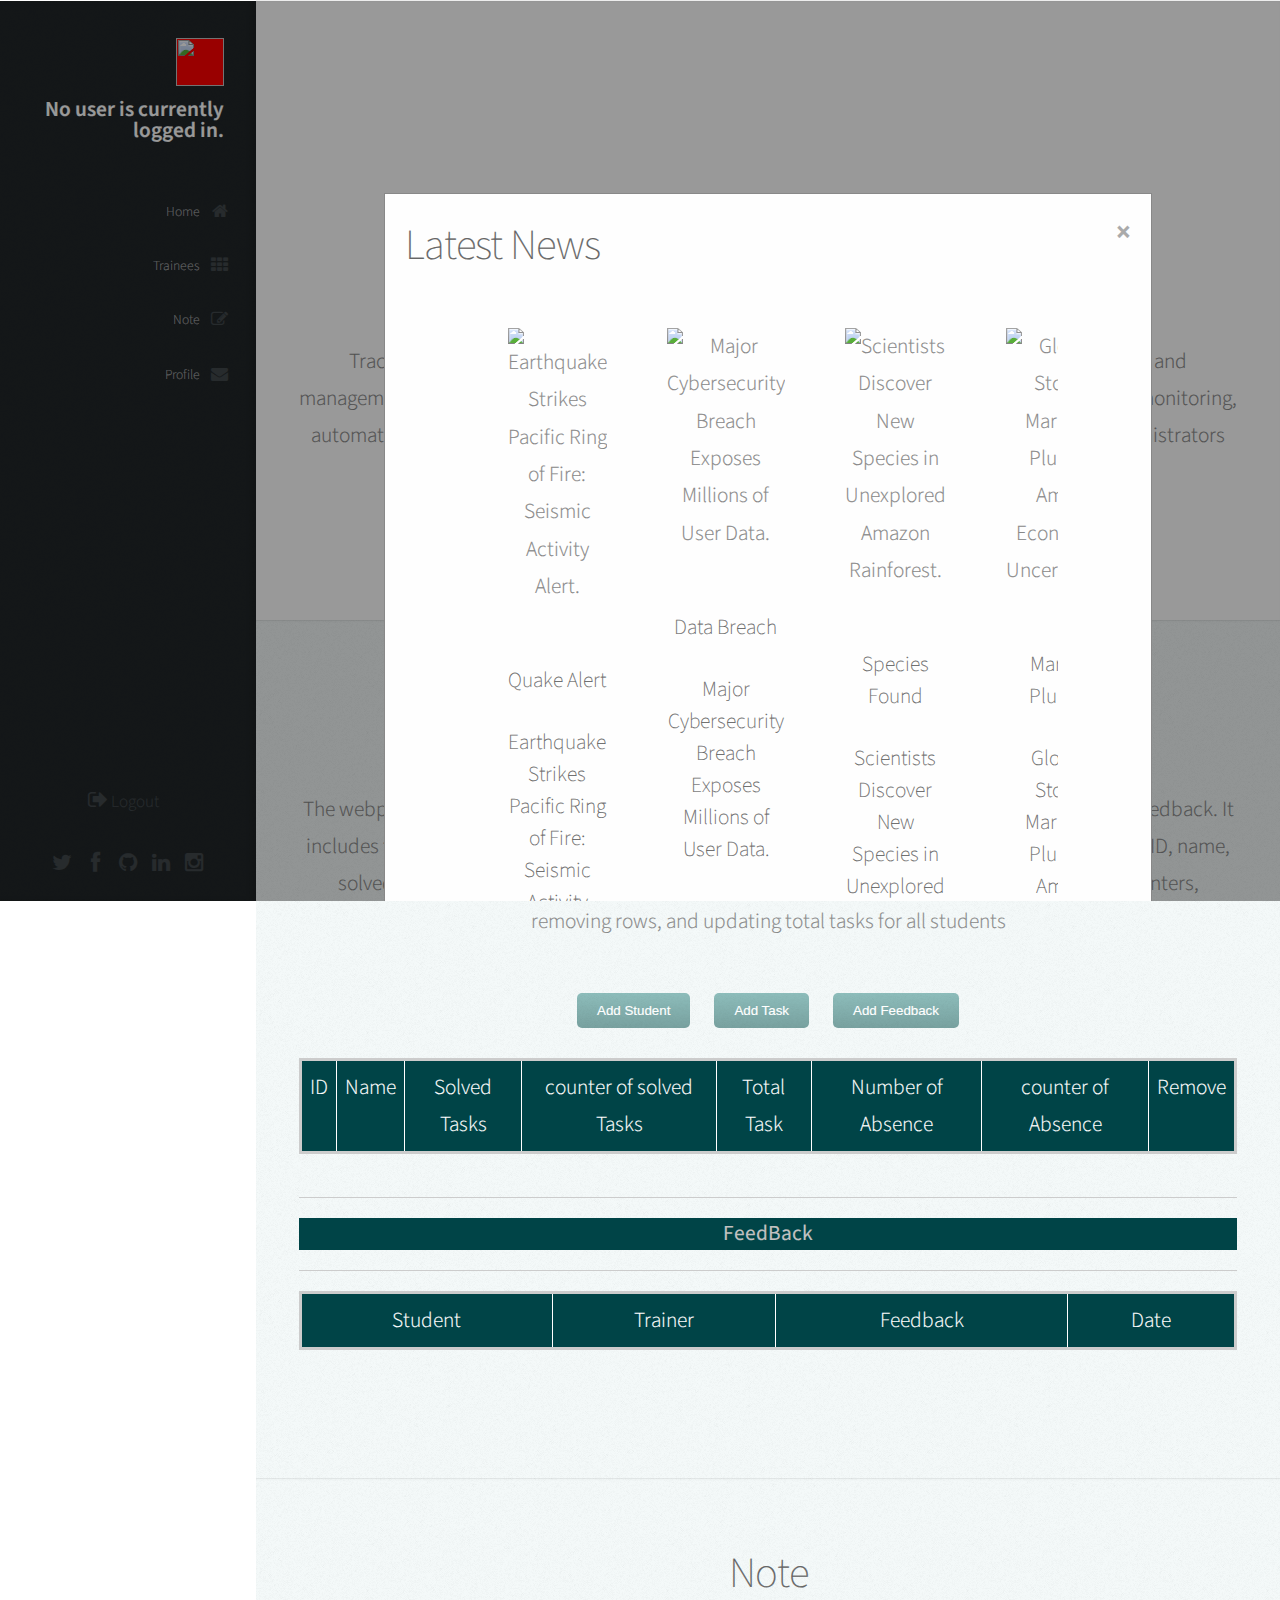
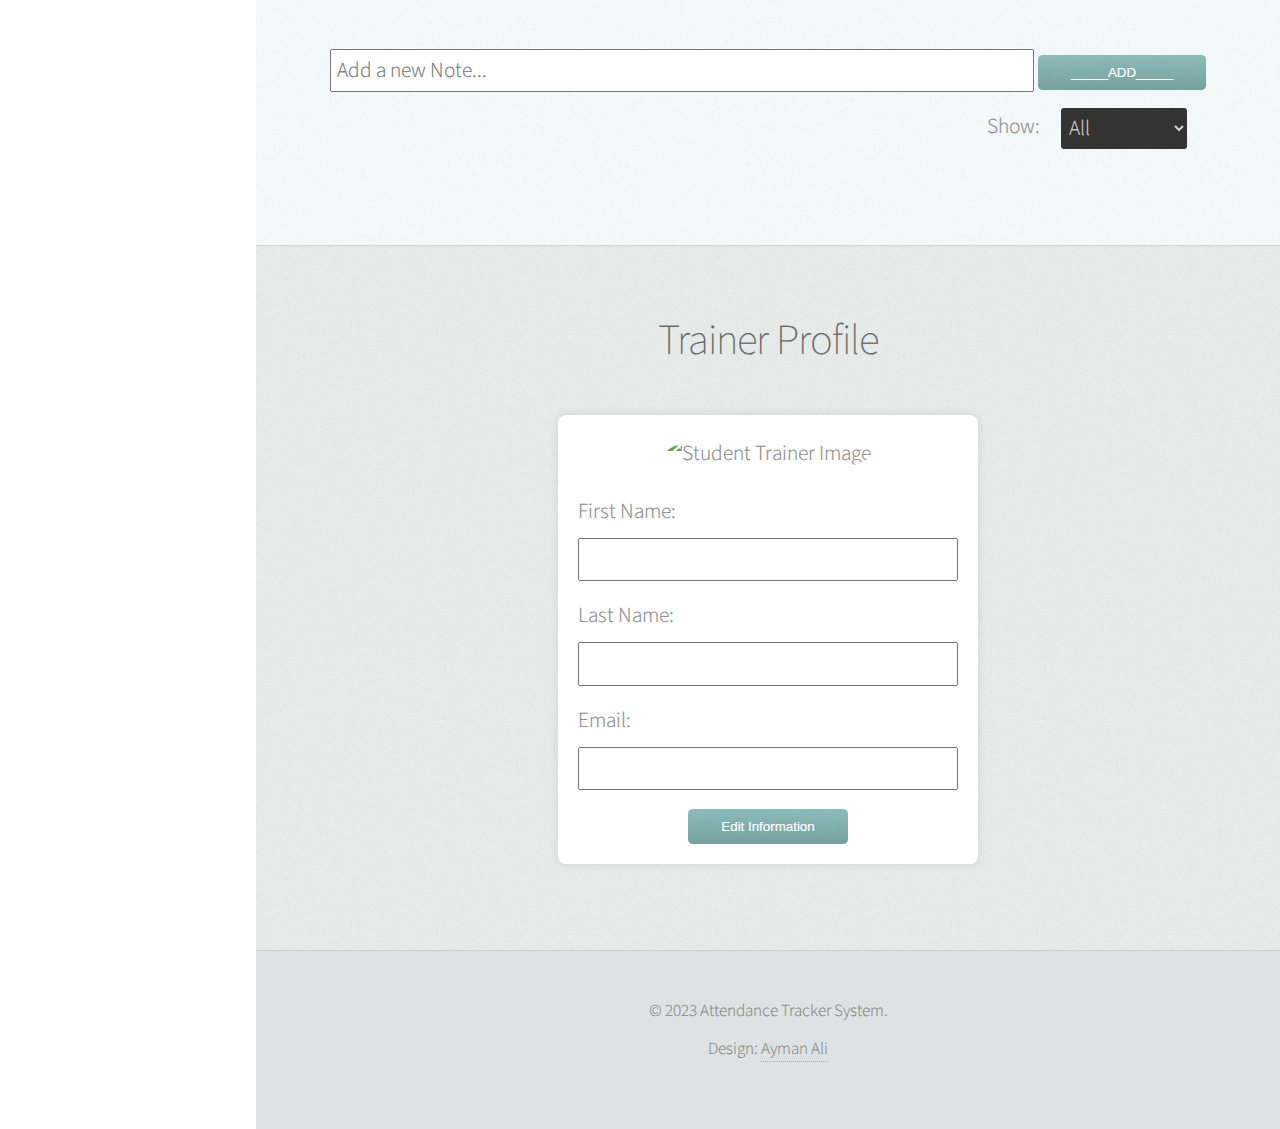
==== commit cdce70cc: "some fixes" ====
--- a/abdallah.html
+++ b/abdallah.html
@@ -5,6 +5,8 @@
   <title>Attendance Tracker System</title>
   <meta charset="utf-8">
   <link href="http://fonts.googleapis.com/css?family=Source+Sans+Pro:200,300,400,600" rel="stylesheet" type="text/css">
+  <link rel="stylesheet" href="https://cdnjs.cloudflare.com/ajax/libs/font-awesome/5.15.4/css/all.min.css">
+  <script src="https://unpkg.com/sweetalert/dist/sweetalert.min.js"></script>
 
   <script src="js/jquery.min.js"></script>
   <script src="js/skel.min.js"></script>
@@ -13,8 +15,8 @@
 
   <noscript>
     <link rel="stylesheet" href="css/skel-noscript.css">
+    <link rel="stylesheet" href="css/style-wide.css">
     <link rel="stylesheet" href="css/style.css">
-    <link rel="stylesheet" href="css/style-wide.css">
   </noscript>
 
 </head>
@@ -25,8 +27,8 @@
       <div id="logo"> <span class="image avatar48"><img
             src="https://encrypted-tbn0.gstatic.com/images?q=tbn:ANd9GcR8GPCtU3pAFHQ9XhTneCyKSJs1W37nmgcTZ_RXmUI02BF8pDTya-XtgT_PejWoyULte1k&usqp=CAU"
             alt=""></span>
-        <h1 id="title">trainerFirstName</h1>
-        <span class="byline">trainerEmail</span>
+        <h1 id="title"></h1>
+        <span class="byline"></span>
       </div>
       <nav id="nav">
         <ul>
@@ -34,46 +36,55 @@
           </li>
           <li><a href="#trainees" id="trainees-link" class="skel-panels-ignoreHref"><span
                 class="icon icon-th">Trainees</span></a></li>
-          <li><a href="#feedback" id="feedback-link" class="skel-panels-ignoreHref"><span
-                class="icon icon-user">Feedback</span></a></li>
+
           <li><a href="#note" id="note-link" class="skel-panels-ignoreHref"><span class="icon icon-edit">Note</span></a>
           </li>
           <li><a href="#profile" id="profile-link" class="skel-panels-ignoreHref"><span
                 class="icon icon-envelope">Profile</span></a></li>
-
         </ul>
       </nav>
     </div>
 
-    <div class="bottom" style="margin-bottom: 30px;">
-      <ul class="icons">
-        <li><a href="login.html" class="icon icon-signout">Logout<span>Logout</span></a></li>
+    <div class="bottom" style="margin-bottom: 40px;">
+      <ul class="icons" style="margin-bottom: inherit; padding-right:50px;">
+        <li><a href="login.html" class="icon icon-signout" onclick="logOut()">&nbsp;Logout<span>Logout</span></a></li>
       </ul>
     </div>
 
- 
-
+    <br>
+
+    <div class="bottom">
+      <ul class="icons">
+        <li><a href="https://twitter.com/Yousef1Aldeeb" class="icon icon-twitter"
+            target="_blank"><span>Twitter</span></a></li>
+        <li><a href="https://www.facebook.com/yousef.aldeeb" class="icon icon-facebook"
+            target="_blank"><span>Facebook</span></a></li>
+        <li><a href="https://github.com/yousefweb" class="icon icon-github" target="_blank"><span>Github</span></a></li>
+        <li><a href="https://www.linkedin.com/in/yousef-al-deeb/" class="icon icon-linkedin"
+            target="_blank"><span>linkedin</span></a></li>
+        <li><a href="https://www.instagram.com/yousefaldeeb1/" class="icon icon-instagram"
+            target="_blank"><span>Instagram</span></a></li>
+      </ul>
+    </div>
 
   </div>
+
   <div id="main">
-
 
     <section id="home" class="one">
       <div class="container small">
         <header
-          style="padding: 150px;    background: round; background-image: url(https://th.bing.com/th/id/OIP.9qgJcTArgkHhDAK7RNO-ewHaE7?w=259&h=180&c=7&r=0&o=5&dpr=1.5&pid=1.7);">
-          <h2 class="alt">TrackEase: Streamlined Attendance Management System</h2>
+          style="padding: 150px;    background: round; background-image: url(https://blog.cdn.cmarix.com/blog/wp-content/uploads/2022/05/Attendance-Management-System.png);">
         </header>
         <p>TrackEase is an efficient attendance tracker system designed to simplify attendance recording and management
           for organizations. With user-friendly interfaces and robust features, it offers real-time monitoring,
           automated reporting, and customizable options, making attendance tracking hassle-free for administrators and
           employees alike.</p>
         <footer>
-          <button id="openModalBtnNews" class="button scrolly">Latest News</button>
         </footer>
       </div>
     </section>
-    <!-- The Modal -->
+
     <div id="myModalNews" class="modal">
       <div class="modal-content">
         <span class="close">&times;</span>
@@ -83,10 +94,6 @@
         </div>
       </div>
     </div>
-
-
-
-
 
     <section id="trainees" class="two">
       <div class="container">
@@ -98,110 +105,114 @@
           includes forms for entering student information, tasks, and feedback. The trainees' details, such as ID, name,
           solved tasks, absence, and counters, are displayed in a table. The interface allows updating counters,
           removing rows, and updating total tasks for all students</p>
-        <div class="row">
-
-        
+        <div class="trainees">
+
+
+          <!-- Buttons for adding student, task, and feedback -->
+          <button class="button" onclick="showStudentInput()">Add Student</button>
+          <button class="button" onclick="showTaskInput()">Add Task</button>
+          <button class="button" onclick="showFeedbackInput()">Add Feedback</button>
+
+          <!-- Form for adding a new student -->
+          <div id="addNewStudent">
+            <label for="studentName">Student Name:</label>
+            <input type="text" id="studentName" name="studentName" placeholder="Enter student name" required>
+            <label for="studentID">Student ID:</label>
+            <input type="number" id="studentID" min="1" name="studentID" placeholder="Enter student ID" required>
+            <label for="s_task">Task:</label>
+            <input type="number" id="s_task" min="0" name="s_task" placeholder="Enter task" required>
+            <label for="absent">Absent:</label>
+            <input type="number" id="absent" min="0" name="absent" placeholder="Enter absent" required>
+            <div><button class="button" onclick="AddtoTable()">Save</button></div>
+          </div>
+
+          <!-- Form for adding a new task -->
+          <div id="addNewTask">
+            <label for="task">Add New Task:</label>
+            <input type="number" id="newTaskInput" min="0" name="newTaskInput" placeholder="Enter task">
+            <div><button class="button" onclick="updateAllTasks()">Save</button></div>
+          </div>
+
+          <!-- Form for adding new feedback -->
+          <div id="addNewFeedback">
+            <label for="studentDropdown">Student Name:
+              <select style="font-size: 16px;" id="studentDropdown">
+
+              </select>
+            </label> <br>
+            <textarea id="Feedback" name="Feedback" maxlength="120" cols="25" rows="3"
+              style="font-size: 16px;">Please write a feedback</textarea>
+            <div><button class="button" onclick="addFeedback()">Save</button></div>
+          </div>
+
+          <!-- Table for displaying trainees' information -->
+          <table id="traineesTable">
+            <thead>
+              <tr>
+                <th>ID</th>
+                <th>Name</th>
+                <th>Solved Tasks</th>
+                <th>counter of solved Tasks</th>
+                <th>Total Task</th>
+                <th>Number of Absence</th>
+                <th>counter of Absence</th>
+                <th>Remove</th>
+              </tr>
+            </thead>
+            <tbody>
+            </tbody>
+          </table>
+          <hr>
+
+
+          <div id="d1">
+            <h1>FeedBack</h1>
+          </div>
+          <hr>
+          <table id="feedbackTable">
+            <thead>
+              <tr>
+                <th>Student</th>
+                <th>Trainer</th>
+                <th>Feedback</th>
+                <th>Date</th>
+              </tr>
+            </thead>
+            <tbody>
+            </tbody>
+          </table>
+
 
         </div>
       </div>
     </section>
 
-
-
-
-    <section id="feedback" class="three">
+    <section id="note" class="two">
       <div class="container small">
+
         <header>
-          <h2>feedback</h2>
+          <h2>Note</h2>
         </header>
 
-        yousef
+        <div id="note-entry">
+          <input type="text" id="taskInput" placeholder="Add a new Note...">
+          <button class="button" onclick="addTask()"> _____ADD_____ </button>
+        </div>
+        <div class="note-filter">
+          <label>Show:&emsp;</label>
+
+          <select id="filterSelect" onchange="filterTasks()">
+            <option value="all">All</option>
+            <option value="complete">Complete</option>
+            <option value="incomplete">Incomplete</option>
+          </select>
+        </div>
+        <ul id="taskList"></ul>
+
+
 
       </div>
     </section>
-
-
-    <section id="note" class="two">
-      <div class="container small">
-
-
-<header>
-  <h2>To-Do List</h2>
-
-</header>
-        <input type="text" id="todo-item" placeholder="Enter your item here">
-        <button type="button" id="add-item">Add Item</button>
-        <ul id="todo-list"></ul>
-
-
-      </div>
-    </section>
-
-<script>
-  // Create an empty array to store the to-do items
-const todoItems = [];
-
-// Get the HTML elements
-const todoInput = document.getElementById("todo-item");
-const addButton = document.getElementById("add-item");
-const todoList = document.getElementById("todo-list");
-
-// Add an event listener to the Add Item button
-addButton.addEventListener("click", () => {
-  // Get the to-do item text
-  const todoItemText = todoInput.value;
-
-  // If the to-do item text is not empty, add it to the array
-  if (todoItemText) {
-    todoItems.push({
-      text: todoItemText,
-      completed: false,
-    });
-
-    // Save the to-do items to local storage
-    localStorage.setItem("todoItems", JSON.stringify(todoItems));
-
-    // Clear the to-do item input
-    todoInput.value = "";
-
-    // Update the to-do list
-    updateTodoList();
-  }
-});
-
-// Update the to-do list
-function updateTodoList() {
-  // Clear the to-do list
-  todoList.innerHTML = "";
-
-  // Iterate over the to-do items and create a list item for each one
-  todoItems.forEach((todoItem) => {
-    const listItem = document.createElement("li");
-    listItem.textContent = todoItem.text;
-
-    // Add a checkbox to the list item
-    const checkbox = document.createElement("input");
-    checkbox.type = "checkbox";
-    checkbox.checked = todoItem.completed;
-
-    // Add an event listener to the checkbox to update the to-do item's completed status
-    checkbox.addEventListener("change", () => {
-      todoItem.completed = checkbox.checked;
-
-      // Save the to-do items to local storage
-      localStorage.setItem("todoItems", JSON.stringify(todoItems));
-    });
-
-    // Add the checkbox and list item to the to-do list
-    listItem.appendChild(checkbox);
-    todoList.appendChild(listItem);
-  });
-}
-
-// Load the to-do items from local storage
-
-</script>
-
 
     <section id="profile" class="four">
       <div class="container small">
@@ -210,7 +221,10 @@
         </header>
 
         <div class="container1">
-          <img id="trainerImage" alt="Student Trainer Image" width="100%" />
+          <img
+            src="https://encrypted-tbn0.gstatic.com/images?q=tbn:ANd9GcR8GPCtU3pAFHQ9XhTneCyKSJs1W37nmgcTZ_RXmUI02BF8pDTya-XtgT_PejWoyULte1k&usqp=CAU"
+            id="trainerImage" alt="Student Trainer Image" width="50%" />
+
 
           <form id="editForm">
             <label for="firstName">First Name:</label>
@@ -230,11 +244,11 @@
 
 
 
-            <button type="button" class="button scrolly" style="display: table-column;" onclick="EnableEditing()"
+            <button type="button" class="button" style="display: table-column;" onclick="enableEditing()"
               id="editButton">
               Edit Information
             </button>
-            <button type="button" class="button scrolly" onclick="SaveChanges()" id="saveButton">
+            <button type="button" class="button" onclick="saveChanges()" id="saveButton">
               Save Changes
             </button>
           </form>
@@ -246,310 +260,750 @@
       </div>
     </section>
 
-
-
-
   </div>
 
 
-
-
-
-
-
-  <div id="footer" class="bottom">
-    <ul class="icons">
-      <li><a href="https://twitter.com/Yousef1Aldeeb" class="icon icon-twitter"
-          target="_blank"><span>Twitter</span></a></li>
-      <li><a href="https://www.facebook.com/yousef.aldeeb" class="icon icon-facebook"
-          target="_blank"><span>Facebook</span></a></li>
-      <li><a href="https://github.com/yousefweb" class="icon icon-github" target="_blank"><span>Github</span></a></li>
-      <li><a href="https://www.linkedin.com/in/yousef-al-deeb/" class="icon icon-linkedin"
-          target="_blank"><span>linkedin</span></a></li>
-      <li><a href="https://www.instagram.com/yousefaldeeb1/" class="icon icon-instagram"
-          target="_blank"><span>Instagram</span></a></li>
-    </ul>
+  <div id="footer">
+    <div class="copyright">
+      <p>&copy; 2023 Attendance Tracker System.</p>
+      <ul class="menu">
+        <li>Design: <a href="https://github.com/AymanAlmahsery" target="_blank">Ayman Ali</a></li>
+      </ul>
+    </div>
   </div>
 
 
 
 
-<script>
-  // modal Script News ----------------------------------------------------------------------------------------------
-
-  // Get the modal and the button that opens it
-  const modal = document.getElementById('myModalNews');
-  const btn = document.getElementById('openModalBtnNews');
-  const closeBtn = document.getElementsByClassName('close')[0];
-
-  // Open the modal when the button is clicked
-  btn.onclick = function () {
-    modal.style.display = 'block';
+
+
+  <script>
+
+
+
+
+    //---------------------------------------------------------------------------------------------------------------//
+    //--------------------------------------------   Login   --------------------------------------------------------//
+    //---------------------------------------------------------------------------------------------------------------//
+
+    const loginUser = () => {
+      var loginEmail = document.getElementById("loginEmail").value;
+      var loginPassword = document.getElementById("loginPassword").value;
+      var existingUsers = JSON.parse(localStorage.getItem("userArray")) || [];
+      var userLoggingIn = existingUsers.find((user) => {
+        return user.email === loginEmail && user.password === loginPassword;
+      });
+
+      if (userLoggingIn) {
+        userLoggingIn.loginactive = true;
+        localStorage.setItem("userArray", JSON.stringify(existingUsers));
+        alert("Login succesful!");
+        window.location.href = "index.html";
+      } else {
+        alert("Invalid email or password. Please try again.");
+      }
+    };
+
+    //---------------------------------------------------------------------------------------------------------------//
+    //--------------------------------------------   Register  ------------------------------------------------------//
+    //---------------------------------------------------------------------------------------------------------------//
+
+    const registerUser = () => {
+      const firstName = document.getElementById("firstName").value.trim();
+      const lastName = document.getElementById("lastName").value.trim();
+      const email = document.getElementById("email").value.trim();
+      const password = document.getElementById("password").value.trim();
+      const loginactive = false;
+
+      // Basic form validation
+      if (firstName === "" || lastName === "" || email === "" || password === "") {
+        alert("Please fill in all fields.");
+        return;
+      }
+
+      // Email validation using a simple regex pattern
+      const emailPattern = /^[^\s@]+@[^\s@]+\.[^\s@]+$/;
+      if (!emailPattern.test(email)) {
+        alert("Please enter a valid email address.");
+        return;
+      }
+
+      const user = {
+        firstName: firstName,
+        lastName: lastName,
+        email: email,
+        password: password,
+        loginactive: loginactive,
+      };
+
+      const existingUsers = JSON.parse(localStorage.getItem("userArray")) || [];
+      const isEmailTaken = existingUsers.some((user) => {
+        return user.email === email;
+      });
+
+      if (!isEmailTaken) {
+        existingUsers.push(user);
+        localStorage.setItem("userArray", JSON.stringify(existingUsers));
+        swal("Good job!", "Registration Success", "success");
+        window.location.href = "login.html";
+      } else {
+        swal("Email is already registered. Please use a different email.","error");
+      }
+    };
+
+    //---------------------------------------------------------------------------------------------------------------//
+    //--------------------------------------------   Modal  News  ---------------------------------------------------//
+    //---------------------------------------------------------------------------------------------------------------//
+
+    // Get the modal and the button that opens it
+    const modal = document.getElementById("myModalNews");
+const closeBtn = document.getElementsByClassName("close")[0];
+
+// Close the modal when the close button is clicked
+closeBtn.onclick = function () {
+  modal.style.display = "none";
+};
+
+// Close the modal when clicking outside the modal content
+window.onclick = function (event) {
+  if (event.target === modal) {
+    modal.style.display = "none";
   }
-
-  // Close the modal when the close button is clicked
-  closeBtn.onclick = function () {
-    modal.style.display = 'none';
-  }
-
-  // Close the modal when clicking outside the modal content
-  window.onclick = function (event) {
-    if (event.target === modal) {
-      modal.style.display = 'none';
-    }
-  }
-</script>
-
-<script>
-
-  // News------------------------------------------------------------------------------
-  // Fetch data from news.json
-  fetch('news.json')
-    .then(response => response.json())
-    .then(data => {
-      const slider = document.getElementById('slider');
-
-      // Iterate through each news in the JSON data
-      data.forEach(news => {
-        // Create a slide element
-        const slide = document.createElement('div');
-        slide.classList.add('slide');
-
-        // Create image element
-        const imageElement = document.createElement('img');
-        imageElement.src = news.image;
-        imageElement.alt = news.contant; // Set alt text for accessibility
-        imageElement.style.margin = '30px';
-        // Create elements for title, url, and contant
-
-        const titleElement = document.createElement('h4');
-        titleElement.textContent = news.title;
-        titleElement.style.margin = '30px';
-
-        const contantElement = document.createElement('h5');
-        contantElement.textContent = news.contant;
-        contantElement.style.margin = '30px';
-
-
-
-        // Append elements to the slide
-        slide.appendChild(imageElement);
-        slide.appendChild(titleElement);
-        slide.appendChild(contantElement);
-
-        // Append the slide to the slider container
-        slider.appendChild(slide);
+};
+
+//---------------------------------------------------------------------------------------------------------------//
+//--------------------------------------------  Fetch  news.json  -----------------------------------------------//
+//---------------------------------------------------------------------------------------------------------------//
+
+fetch("news.json")
+  .then((response) => response.json())
+  .then((data) => {
+    const slider = document.getElementById("slider");
+
+    // Iterate through each news in the JSON data
+    data.forEach((news) => {
+      // Create a slide element
+      const slide = document.createElement("div");
+      slide.classList.add("slide");
+
+      // Create image element
+      const imageElement = document.createElement("img");
+      imageElement.src = news.image;
+      imageElement.alt = news.contant; // Set alt text for accessibility
+      imageElement.style.margin = "30px";
+
+      // Create elements for title, url, and contant
+      const titleElement = document.createElement("h4");
+      titleElement.textContent = news.title;
+      titleElement.style.margin = "30px";
+
+      const contantElement = document.createElement("h5");
+      contantElement.textContent = news.contant;
+      contantElement.style.margin = "30px";
+
+      // Append elements to the slide
+      slide.appendChild(imageElement);
+      slide.appendChild(titleElement);
+      slide.appendChild(contantElement);
+
+      // Append the slide to the slider container
+      slider.appendChild(slide);
+    });
+
+    // Display the modal after fetching the news
+    modal.style.display = "block";
+  })
+  .catch((error) => {
+    console.error("Error fetching data:", error);
+});
+
+    //---------------------------------------------------------------------------------------------------------------//
+    //--------------------------------------------  Trainees Form  --------------------------------------------------//
+    //---------------------------------------------------------------------------------------------------------------//
+
+    var totalTask = 20;
+    // Function to show student input
+    function showStudentInput() {
+      // Get the student input div
+      var student = document.getElementById("addNewStudent");
+      // Toggle the display property
+      student.style.display = student.style.display === "none" ? "block" : "none";
+      document.getElementById("addNewTask").style.display = "none";
+      document.getElementById("addNewFeedback").style.display = "none";
+    }
+
+    // Function to show task input
+    function showTaskInput() {
+      // Get the task input div
+      var task = document.getElementById("addNewTask");
+      // Toggle the display property
+      task.style.display = task.style.display === "none" ? "block" : "none";
+      document.getElementById("addNewStudent").style.display = "none";
+      document.getElementById("addNewFeedback").style.display = "none";
+    }
+
+    // Function to show feedback input
+    function showFeedbackInput() {
+      // Get the feedback input div
+      var feedback = document.getElementById("addNewFeedback");
+      // Toggle the display property
+      feedback.style.display = feedback.style.display === "none" ? "block" : "none";
+      document.getElementById("addNewStudent").style.display = "none";
+      document.getElementById("addNewTask").style.display = "none";
+    }
+
+
+    // Function to add data to the table and local storage
+    // Function to add a row to the table
+    function addRowToTable(allData) {
+      // Get the table and its body
+      var table = document
+        .getElementById("traineesTable")
+        .getElementsByTagName("tbody")[0];
+      // Insert a new row
+      var newRow = table.insertRow(table.rows.length);
+      // Insert cells into the new row
+      var idCell = newRow.insertCell(0);
+      var nameCell = newRow.insertCell(1);
+      var solvedTasksCell = newRow.insertCell(2);
+      var counterS_task = newRow.insertCell(3); // counter for solved task
+      var totalTaskCell = newRow.insertCell(4);
+      var numberOfAbsenceCell = newRow.insertCell(5);
+      var counterAbsent = newRow.insertCell(6); // counter of absence student
+      var removeCell = newRow.insertCell(7); // button for removing row
+      // Populate cells with values
+      idCell.innerHTML = allData.studentID;
+      nameCell.innerHTML = allData.studentName;
+      solvedTasksCell.innerHTML = allData.solvedTasks || 0;
+      counterS_task.innerHTML =
+        '<button class="button" onclick="counterS_task(this)" >(+)</button>';
+      totalTaskCell.innerHTML = allData.studentTasks[allData.studentID];
+      numberOfAbsenceCell.innerHTML = allData.absence || allData.absent;
+      counterAbsent.innerHTML =
+        '<button class="button" onclick="counterAbsent(this)" >(+)</button>';
+      removeCell.innerHTML =
+        '<button class="button" onclick="removeRow(this)" id="btnR">Remove</button>';
+      populateStudentDropdown();
+    }
+
+    // Function to add data to the table and local storage
+    function AddtoTable() {
+      var storedData = localStorage.getItem("allData");
+      var allDataArray = storedData ? JSON.parse(storedData) : [];
+      // Parse the existing data or initialize an empty array
+      var studentTasks = {};
+      var newStudent = false;
+      // Get input values
+      var newDataRow = {
+        studentName: document.getElementById("studentName").value,
+        studentID: document.getElementById("studentID").value,
+        taskValue: document.getElementById("s_task").value,
+        absent: document.getElementById("absent").value,
+        studentTasks: studentTasks,
+      };
+
+      // Check if the student ID is already in the object
+      if (newDataRow.studentTasks[newDataRow.studentID]) {
+        // Update the tasks array for the existing student
+        newDataRow.studentTasks[newDataRow.studentID] +=
+          parseInt(newDataRow.taskValue) + totalTask;
+      } else {
+        // Create a new tasks array for the student
+        newDataRow.studentTasks[newDataRow.studentID] =
+          parseInt(newDataRow.taskValue) + totalTask;
+        newStudent = true;
+      }
+
+      if (newStudent) {
+        addRowToTable(newDataRow);
+        allDataArray.push(newDataRow); // Add the new row to the array
+      }
+
+      localStorage.setItem("allData", JSON.stringify(allDataArray));
+      swal("Good job!", "You add student!", "success");
+      populateStudentDropdown();
+    }
+
+    // Function to retrieve data from local storage and populate the table on page load
+    function retriveDataTableLS() {
+      var storedData = localStorage.getItem("allData");
+      if (storedData) {
+        var parsedData = JSON.parse(storedData);
+        parsedData.forEach(function (data) {
+          addRowToTable(data);
+        });
+      }
+      populateStudentDropdown();
+    }
+
+    // Function to increment the absence counter
+    function counterAbsent(button) {
+      // Get the row of the clicked button
+      var row = button.parentNode.parentNode;
+      // Get the cell containing the absence number
+      var counterAbsentCell = row.cells[5];
+      // Get the current number of absense
+      var currentCount = parseInt(counterAbsentCell.innerText);
+      // Increment the count
+      currentCount++;
+      // Update the cell with the new count
+      counterAbsentCell.innerText = currentCount;
+      var studentID = row.cells[0].innerText;
+      // Update the value in localStorage
+      updateLocalStorage(studentID, "absence", currentCount.toString());
+    }
+
+    // Function to increment the solved tasks counter
+    function counterS_task(button) {
+      // Get the row of the clicked button
+      var row = button.parentNode.parentNode;
+      // Get the cell containing the solved tasks counter
+      var counterS_taskCell = row.cells[2];
+      // Get the current count
+      var currentCount = parseInt(counterS_taskCell.innerText);
+      // Increment the count
+      currentCount++;
+      // Update the cell with the new count
+      counterS_taskCell.innerText = currentCount;
+      // Get the student ID from the row (assuming it's in the first cell)
+      var studentID = row.cells[0].innerText;
+      // Update the value in localStorage
+      updateLocalStorage(studentID, "solvedTasks", currentCount.toString());
+    }
+
+    // Function to remove a row
+    // Function to remove a row and its associated data from localStorage
+    function removeRow(button) {
+      // Get the row of the clicked button
+      var row = button.parentNode.parentNode;
+      // Get the student ID from the row (assuming it's in the first cell)
+      var studentID = row.cells[0].innerText;
+      // Remove the row from its parent (the table body)
+      row.parentNode.removeChild(row);
+      // Remove the corresponding data from localStorage
+      var storedData = localStorage.getItem("allData");
+      if (storedData) {
+        var parsedData = JSON.parse(storedData);
+        // Find the index of the data with the matching student ID
+        var dataIndex = parsedData.findIndex(function (data) {
+          return data.studentID === studentID;
+        });
+
+        if (dataIndex !== -1) {
+          parsedData.splice(dataIndex, 1); // Remove the data entry
+          localStorage.setItem("allData", JSON.stringify(parsedData));
+        }
+      }
+      populateStudentDropdown();
+    }
+    // Function to load data from localStorage and update the table
+    function loadLocalStorageData() {
+      var storedData = localStorage.getItem("allData");
+      if (storedData) {
+        var parsedData = JSON.parse(storedData);
+        updateTableWithLocalStorageData(parsedData);
+      }
+    }
+
+    // Function to update the table with data from localStorage
+    function updateTableWithLocalStorageData(data) {
+      // Get the table body
+      var tableBody = document.getElementById("traineesTable").getElementsByTagName("tbody")[0];
+      // Get all rows in the table body
+      var rows = tableBody.getElementsByTagName("tr");
+
+      // Loop through each row
+      for (var i = 0; i < rows.length; i++) {
+        var row = rows[i];
+        // Get the student ID from the first cell of the current row
+        var studentID = row.cells[0].innerText;
+
+        // Find the student data by ID
+        var studentData = data.find(function (data) {
+          return data.studentID === studentID;
+        });
+
+        // Update the total task cell with the value from localStorage
+        if (studentData) {
+          var totalTaskCell = row.cells[4];
+          totalTaskCell.innerText = studentData.totalTasks || 0;
+        }
+      }
+    }
+
+    // Function to update all tasks
+    function updateAllTasks() {
+      // Get the table body
+      var tableBody = document.getElementById("traineesTable").getElementsByTagName("tbody")[0];
+      // Get all rows in the table body
+      var rows = tableBody.getElementsByTagName("tr");
+      // Get the new task input value
+      var newTask = document.getElementById("newTaskInput").value;
+      // Loop through each row
+      for (var i = 0; i < rows.length; i++) {
+        var row = rows[i];
+        // Get the student ID from the first cell of the current row
+        var studentID = row.cells[0].innerText;
+        // Get the total task cell for the current row
+        var totalTaskCell = row.cells[4];
+        // Update the total task based on the new task input
+        var currentTotalTasks = parseInt(totalTaskCell.innerText) || 0;
+        var newTaskValue = parseInt(newTask);
+        if (!isNaN(newTaskValue)) {
+          var updatedTotalTasks = currentTotalTasks + newTaskValue;
+
+          // Update the local storage and get the updated value
+          updateLocalStorage(studentID, "totalTasks", updatedTotalTasks);
+
+          // Update the total task cell with the new value
+          totalTaskCell.innerText = updatedTotalTasks;
+
+        }
+      }
+      // Call the function to update the table with the latest data from localStorage
+      loadLocalStorageData();
+    }
+
+    // Function to update the localStorage data and return the updated value
+    function updateLocalStorage(studentID, key, value) {
+      var storedData = localStorage.getItem("allData");
+      if (storedData) {
+        var parsedData = JSON.parse(storedData);
+
+        // Find the student data by ID
+        var studentData = parsedData.find(function (data) {
+          return data.studentID === studentID;
+        });
+
+        // Initialize totalTasks if not present
+        if (studentData && !studentData.totalTasks) {
+          studentData.totalTasks = 0;
+        }
+
+        // Update the specific key in the student's data
+        if (studentData) {
+          studentData[key] = value;
+          localStorage.setItem("allData", JSON.stringify(parsedData));
+          // Return the updated value
+          return value;
+        }
+
+        // Update the table with the latest data from localStorage
+        updateTableWithLocalStorageData(parsedData);
+      }
+    }
+    function addFeedback() {
+      var studentName = document.getElementById("studentDropdown").value;
+      var feedbackText = document.getElementById("Feedback").value;
+      var currentDate = new Date().toLocaleDateString();
+      var feedbackData = JSON.parse(localStorage.getItem("feedbackData")) || [];
+      var userArray = localStorage.getItem("userArray");
+      if (userArray) {
+        var convertData = JSON.parse(userArray);
+        var loggedInTrainer = convertData.find((user) => {
+          return user.loginactive === true;
+        });
+      }
+      if (loggedInTrainer) {
+        var FirstName = loggedInTrainer.firstName;
+        var LastName = loggedInTrainer.lastName;
+      }
+      var fullName = FirstName + " " + LastName;
+
+      feedbackData.push({
+        student: studentName,
+        trainer: fullName,
+        feedback: feedbackText,
+        date: currentDate,
       });
-    })
-    .catch(error => {
-      console.error('Error fetching data:', error);
-    });
-
-
-
-</script>
-
-<script>
-  // Haitham Script-----------------------------------------------------------------------------------------------
-
-  let trainerData;
-  let id;
-  let trainerDataKey = "trainerData";
-
-  document.addEventListener("DOMContentLoaded", function () {
-    // Load mock data to local storage
-    LocalStorageMockData();
-
-    // Load data from local storage
-    ShowTrainerData();
-  });
-
-  function ShowTrainerData() {
-    // Get currently logged in trainer id
-    id = GetCurrentlyLoggedInId();
-    // Get trainer data
-    trainerData = LoadTrainerData(id);
-    console.log(trainerData.trainerImage);
-    // Set the data to the html elements
-    document.getElementById("trainerImage").src = trainerData.trainerImage;
-    document.getElementById("trainerFirstName").value =
-      trainerData.trainerFirstName;
-    document.getElementById("trainerLastName").value =
-      trainerData.trainerLastName;
-    document.getElementById("trainerEmail").value = trainerData.trainerEmail;
-  }
-
-  function EnableEditing() {
-    // Show the save button
-    document.getElementById("saveButton").style.display = "table-column";
-
-    // Hide the edit button
-    document.getElementById("editButton").style.display = "none";
-
-    // Show the password input field
-    document.getElementById("passwordContainer").style.display = "block";
-
-    // Remove readonly from the input fields
-    document.getElementById("trainerFirstName").readOnly = false;
-    document.getElementById("trainerLastName").readOnly = false;
-    document.getElementById("trainerEmail").readOnly = false;
-  }
-
-  function SaveChanges() {
-    // Show the edit button
-    document.getElementById("editButton").style.display = "table-column";
-
-    // Hide the save button
-    document.getElementById("saveButton").style.display = "none";
-
-    // Hide the password input field
-    document.getElementById("passwordContainer").style.display = "none";
-
-    // Add readonly to the input fields
-    document.getElementById("trainerFirstName").readOnly = true;
-    document.getElementById("trainerLastName").readOnly = true;
-    document.getElementById("trainerEmail").readOnly = true;
-
-    // Save the changes to the local storage
-    SaveTrainerData();
-  }
-
-  function SaveTrainerData() {
-    let image = trainerData.image;
-
-    // Save the data to local storage
-    localStorage.setItem(
-      `trainerData-${id}`,
-      JSON.stringify({
-        trainerFirstName: document.getElementById("trainerFirstName").value,
-        trainerLastName: document.getElementById("trainerLastName").value,
-        trainerEmail: document.getElementById("trainerEmail").value,
-        trainerPassword: document.getElementById("trainerPassword").value,
-        image: image,
-        isLoggedIn: "true",
-      })
-    );
-
-    // Save the data to local storage
-    localStorage.setItem(
-      `trainerFirstName-${id}`,
-      document.getElementById("trainerFirstName").value
-    );
-    localStorage.setItem(
-      `trainerLastName-${id}`,
-      document.getElementById("trainerLastName").value
-    );
-    localStorage.setItem(
-      `trainerEmail-${id}`,
-      document.getElementById("trainerEmail").value
-    );
-    localStorage.setItem(
-      `trainerPassword-${id}`,
-      document.getElementById("trainerPassword").value
-    );
-  }
-
-  function LoadTrainerData(id) {
-    // Get the data from local storage
-    let getData = JSON.parse(localStorage.getItem(`trainerData-${id}`));
-
-    return getData;
-  }
-
-  function GetCurrentlyLoggedInId() {
-    // Loop through all the trainers' isLoggedIn key in local storage till we find the one that is true
-    for (let key in Object.keys(localStorage)) {
-      // Get the key name
-      let keyName = Object.keys(localStorage)[key].split("-")[0];
-      // Check if the key name is trainerData
-      if (keyName == trainerDataKey) {
-        let getData = JSON.parse(
-          localStorage.getItem(Object.keys(localStorage)[key])
-        );
-        if (getData.isLoggedIn == "true") {
-          // Get the trainer id
-          let id = Object.keys(localStorage)[key].split("-")[1];
-
-          // Return the trainer id
-          return id;
-        }
-      }
-    }
-  }
-
-  function LocalStorageMockData() {
-    localStorage.clear();
-
-    localStorage.setItem(
-      "trainerData-1",
-      JSON.stringify({
-        trainerFirstName: "Haitham",
-        trainerLastName: "Alrawi",
-        trainerEmail: "haitham.alrawi19@gmail.com",
-        trainerPassword: "123456789",
-        trainerImage:
-          "https://edtech4beginnerscom.files.wordpress.com/2021/05/1.png",
-        isLoggedIn: "false",
-      })
-    );
-
-    localStorage.setItem(
-      "trainerData-2",
-      JSON.stringify({
-        trainerFirstName: "Haitham",
-        trainerLastName: "Alrawi",
-        trainerEmail: "haitham.alrawi19@gmail.com",
-        trainerPassword: "123456789",
-        trainerImage:
-          "https://edtech4beginnerscom.files.wordpress.com/2021/05/1.png",
-        isLoggedIn: "false",
-      })
-    );
-
-    localStorage.setItem(
-      "trainerData-3",
-      JSON.stringify({
-        trainerFirstName: "Haitham",
-        trainerLastName: "Alrawi",
-        trainerEmail: "haitham.alrawi19@gmail.com",
-        trainerPassword: "123456789",
-        trainerImage:
-          "https://edtech4beginnerscom.files.wordpress.com/2021/05/1.png",
-        isLoggedIn: "true",
-      })
-    );
-
-    localStorage.setItem(
-      "trainerData-4",
-      JSON.stringify({
-        trainerFirstName: "Haitham",
-        trainerLastName: "Alrawi",
-        trainerEmail: "haitham.alrawi19@gmail.com",
-        trainerPassword: "123456789",
-        trainerImage:
-          "https://edtech4beginnerscom.files.wordpress.com/2021/05/1.png",
-        isLoggedIn: "false",
-      })
-    );
-
-    localStorage.setItem(
-      "trainerData-5",
-      JSON.stringify({
-        trainerFirstName: "Haitham",
-        trainerLastName: "Alrawi",
-        trainerEmail: "haitham.alrawi19@gmail.com",
-        trainerPassword: "123456789",
-        trainerImage:
-          "https://edtech4beginnerscom.files.wordpress.com/2021/05/1.png",
-        isLoggedIn: "false",
-      })
-    );
-  }
-
-
-</script>
-
-
+
+      localStorage.setItem("feedbackData", JSON.stringify(feedbackData));
+      // Optional: You can redirect to the Feedback page after saving feedback
+      updateFeedbackTable();
+      swal("feedback added sucssefully","success");
+    }
+
+    // Function to update the feedback table
+    function updateFeedbackTable() {
+      var feedbackTable = document
+        .getElementById("feedbackTable")
+        .getElementsByTagName("tbody")[0];
+      var feedbackData = JSON.parse(localStorage.getItem("feedbackData")) || [];
+      feedbackTable.innerHTML = "";
+      feedbackData.forEach(function (entry) {
+        var newRow = feedbackTable.insertRow(feedbackTable.rows.length);
+        var studentCell = newRow.insertCell(0);
+        var trainerCell = newRow.insertCell(1);
+        var feedbackCell = newRow.insertCell(2);
+        var dateCell = newRow.insertCell(3);
+
+        studentCell.innerHTML = entry.student;
+        trainerCell.innerHTML = entry.trainer;
+        feedbackCell.innerHTML = entry.feedback;
+        dateCell.innerHTML = entry.date;
+      });
+    }
+
+    // Function to populate the student dropdown with options from localStorage
+    function populateStudentDropdown() {
+      var storedData = localStorage.getItem("allData");
+      if (storedData) {
+        var parsedData = JSON.parse(storedData);
+        var dropdown = document.getElementById("studentDropdown");
+        // Clear existing options
+        dropdown.innerHTML = "";
+        // Add options based on the student names from localStorage
+        parsedData.forEach(function (data) {
+          var option = document.createElement("option");
+          option.value = data.studentName;
+          option.textContent = data.studentName;
+          dropdown.appendChild(option);
+        });
+      }
+    }
+
+    //---------------------------------------------------------------------------------------------------------------//
+    //--------------------------------------------  Note  -----------------------------------------------------------//
+    //---------------------------------------------------------------------------------------------------------------//
+
+    // Function to retrieve tasks from localStorage
+    function getTasks() {
+      return JSON.parse(localStorage.getItem("tasks"));
+    }
+
+    // Function to save tasks to localStorage
+    function saveTasks(tasks) {
+      localStorage.setItem("tasks", JSON.stringify(tasks));
+      displayTasks();
+    }
+
+    // Function to display tasks on the web page
+    function displayTasks() {
+      const taskList = document.getElementById("taskList");
+      taskList.innerHTML = "";
+      const tasks = getTasks();
+      tasks.forEach((task, index) => {
+        const listItem = document.createElement("li");
+        const checkbox = document.createElement("input");
+        checkbox.type = "checkbox";
+        checkbox.checked = task.completed;
+        checkbox.addEventListener("change", () => toggleTask(index));
+        const taskText = document.createElement("span");
+        taskText.textContent = task.text;
+        const deleteIcon = document.createElement("i");
+        deleteIcon.className = "fas fa-trash-alt";
+        deleteIcon.addEventListener("click", () => deleteTask(index));
+
+        listItem.appendChild(checkbox);
+        listItem.appendChild(taskText);
+        listItem.appendChild(deleteIcon);
+        taskList.appendChild(listItem);
+      });
+    }
+
+    // Function to add a new task
+    function addTask() {
+      const taskInput = document.getElementById("taskInput");
+      const text = taskInput.value.trim();
+      if (text !== "") {
+        const tasks = getTasks();
+        const newTask = { text: text, completed: false };
+        tasks.push(newTask);
+        saveTasks(tasks);
+        taskInput.value = "";
+      }
+    }
+
+    // Function to toggle task completion
+    function toggleTask(index) {
+      const tasks = getTasks();
+      tasks[index].completed = !tasks[index].completed;
+      saveTasks(tasks);
+    }
+
+    // Function to filter tasks based on completion status
+    function filterTasks() {
+      const filterSelect = document.getElementById("filterSelect");
+      const filterValue = filterSelect.value;
+      const tasks = getTasks();
+      let filteredTasks = [];
+
+      if (filterValue === "complete") {
+        filteredTasks = tasks.filter((task) => task.completed);
+      } else if (filterValue === "incomplete") {
+        filteredTasks = tasks.filter((task) => !task.completed);
+      } else {
+        filteredTasks = tasks;
+      }
+      displayFilteredTasks(filteredTasks);
+    }
+
+    // Function to display filtered tasks
+    function displayFilteredTasks(filteredTasks) {
+      const taskList = document.getElementById("taskList");
+      taskList.innerHTML = "";
+      filteredTasks.forEach((task, index) => {
+        const listItem = document.createElement("li");
+        const checkbox = document.createElement("input");
+        checkbox.type = "checkbox";
+        checkbox.checked = task.completed;
+        checkbox.addEventListener("change", () => toggleTask(index));
+        const taskText = document.createElement("span");
+        taskText.textContent = task.text;
+        const deleteIcon = document.createElement("i");
+        deleteIcon.className = "fas fa-trash-alt";
+        deleteIcon.addEventListener("click", () => deleteTask(index));
+
+        listItem.appendChild(checkbox);
+        listItem.appendChild(taskText);
+        listItem.appendChild(deleteIcon);
+        taskList.appendChild(listItem);
+      });
+    }
+
+    // Function to delete a task
+    function deleteTask(index) {
+      const tasks = getTasks();
+      tasks.splice(index, 1);
+      saveTasks(tasks);
+      displayTasks();
+    }
+
+    //---------------------------------------------------------------------------------------------------------------//
+    //--------------------------------------------  Trainer Form  ---------------------------------------------------//
+    //---------------------------------------------------------------------------------------------------------------//
+
+    // Function to populate form fields with logged-in user data
+    function displayLoggedInUserData() {
+      var loggedInUser = existingUsers.find(function (user) {
+        return user.loginactive === true;
+      });
+
+      if (loggedInUser) {
+        document.getElementById("trainerFirstName").value = loggedInUser.firstName;
+        document.getElementById("trainerLastName").value = loggedInUser.lastName;
+        document.getElementById("trainerEmail").value = loggedInUser.email;
+        document.getElementById("trainerPassword").value = loggedInUser.password;
+      }
+    }
+
+    // Function to enable editing of form fields
+    function enableEditing() {
+      // Show the save button
+      document.getElementById("saveButton").style.display = "table-column";
+      // Hide the edit button
+      document.getElementById("editButton").style.display = "none";
+      // Show the password input field
+      document.getElementById("passwordContainer").style.display = "block";
+      // Remove readonly from the input fields
+      document.getElementById("trainerFirstName").readOnly = false;
+      document.getElementById("trainerLastName").readOnly = false;
+      document.getElementById("trainerEmail").readOnly = false;
+      document.getElementById("trainerPassword").readOnly = false;
+    }
+
+    // Function to save changes to localStorage
+    function saveChanges() {
+      // Show the edit button
+      document.getElementById("editButton").style.display = "table-column";
+      // Hide the save button
+      document.getElementById("saveButton").style.display = "none";
+      // Hide the password input field
+      document.getElementById("passwordContainer").style.display = "none";
+      var updatedUser = {
+        firstName: document.getElementById("trainerFirstName").value,
+        lastName: document.getElementById("trainerLastName").value,
+        email: document.getElementById("trainerEmail").value,
+        password: document.getElementById("trainerPassword").value,
+        loginactive: true, // Set to true assuming the user is currently logged in
+      };
+      // Find the index of the logged-in user in existingUsers array
+      var loggedInUserIndex = existingUsers.findIndex(function (user) {
+        return user.loginactive === true;
+      });
+
+      if (loggedInUserIndex !== -1) {
+        // Update the user's data in existingUsers array
+        existingUsers[loggedInUserIndex] = updatedUser;
+        // Save the updated user data back to localStorage
+        localStorage.setItem("userArray", JSON.stringify(existingUsers));
+        // Optionally, notify the user that changes have been saved
+        swal("Good job!", "change saved successfuly", "success");
+      } else {
+        swal("user not found", "error");
+      }
+    }
+    // Retrieve userArray from localStorage or initialize an empty array
+    var existingUsers = JSON.parse(localStorage.getItem("userArray")) || [];
+    // Display the data of the logged-in user in the form
+    displayLoggedInUserData();
+
+
+    //---------------------------------------------------------------------------------------------------------------//
+    //-------------------------------------------- Trainer Name -----------------------------------------------------//
+    //---------------------------------------------------------------------------------------------------------------//
+
+    // Retrieve userArray from localStorage  NAME--------------------------------------------------------------------
+    var existingUsers = JSON.parse(localStorage.getItem('userArray')) || [];
+    function displayUserArray() {
+      var titleElement = document.getElementById('title');
+      titleElement.innerHTML = '';
+      var loggedInUser = existingUsers.find(function (user) {
+        return user.loginactive === true;
+      });
+      if (loggedInUser) {
+        var h1 = document.createElement('h1');
+        h1.textContent = loggedInUser.firstName;
+        titleElement.appendChild(h1);
+      } else {
+        var noUserMsg = document.createElement('p');
+        noUserMsg.textContent = 'No user is currently logged in.';
+        titleElement.appendChild(noUserMsg);
+      }
+    }
+    displayUserArray();
+
+
+    //---------------------------------------------------------------------------------------------------------------//
+    //--------------------------------------------  Logout  ---------------------------------------------------------//
+    //---------------------------------------------------------------------------------------------------------------//
+
+
+    function logOut() {
+      var existingUsers = JSON.parse(localStorage.getItem('userArray')) || [];
+      var loggedInUserIndex = existingUsers.findIndex(function (user) {
+        return user.loginactive === true;
+      });
+      if (loggedInUserIndex !== -1) {
+        existingUsers[loggedInUserIndex].loginactive = false;
+        localStorage.setItem('userArray', JSON.stringify(existingUsers));
+      }
+      window.location.href = 'login.html'; // Redirect to login.html after logout
+    }
+
+
+    //---------------------------------------------------------------------------------------------------------------//
+    //--------------------------------------------  Page loads  -----------------------------------------------------//
+    //---------------------------------------------------------------------------------------------------------------//
+
+    // Call this function to update the table when the page loads
+    window.onload = function () {
+      populateStudentDropdown();
+      retriveDataTableLS();
+      updateFeedbackTable();
+      displayTasks();
+      loadLocalStorageData();
+    };
+
+
+
+
+  </script>
+
+
+
+
+</body>
 
 
 </html>--- a/css/style.css
+++ b/css/style.css
@@ -1,1796 +1,1116 @@
+
 @charset 'UTF-8';
 
 @font-face {
-  font-family: "FontAwesome";
-  src: url("font/fontawesome-webfont.eot?v=3.2.1");
-  src: url("font/fontawesome-webfont.eot?#iefix&v=3.2.1")
-      format("embedded-opentype"),
-    url("font/fontawesome-webfont.woff?v=3.2.1") format("woff"),
-    url("font/fontawesome-webfont.ttf?v=3.2.1") format("truetype"),
-    url("font/fontawesome-webfont.svg#fontawesomeregular?v=3.2.1") format("svg");
-  font-weight: normal;
-  font-style: normal;
+	font-family: 'FontAwesome';
+	src: url('font/fontawesome-webfont.eot?v=3.2.1');
+	src: url('font/fontawesome-webfont.eot?#iefix&v=3.2.1') format('embedded-opentype'), url('font/fontawesome-webfont.woff?v=3.2.1') format('woff'), url('font/fontawesome-webfont.ttf?v=3.2.1') format('truetype'), url('font/fontawesome-webfont.svg#fontawesomeregular?v=3.2.1') format('svg');
+	font-weight: normal;
+	font-style: normal;
 }
 
 /*********************************************************************************/
 /* Basic                                                                         */
 /*********************************************************************************/
 
-body {
-  background: #fff;
-}
-
-body,
-input,
-textarea,
-select {
-  font-family: "Source Sans Pro", sans-serif;
-  font-size: 19pt;
-  font-weight: 300;
-  line-height: 1.75em;
-  color: #888;
-  -webkit-text-stroke: 0.15px;
-}
-
-h1,
-h2,
-h3,
-h4,
-h5,
-h6 {
-  font-weight: 200;
-  color: #666;
-  line-height: 1.5em;
-}
-
-h1 a,
-h2 a,
-h3 a,
-h4 a,
-h5 a,
-h6 a {
-  color: inherit;
-  text-decoration: none;
-}
-
-h1 strong,
-h2 strong,
-h3 strong,
-h4 strong,
-h5 strong,
-h6 strong {
-  font-weight: 300;
-}
-
-h2 {
-  font-size: 2em;
-  letter-spacing: -1px;
-}
-
-h2.alt {
-  font-size: 28px;
-  color: white;
-  background-color: rgba(17, 5, 0, 0.37);
-}
-
-h2.alt strong {
-  color: #666;
-}
-
-h3 {
-  font-size: 1.5em;
-}
-
-header {
-  margin: 0 0 2em 0;
-}
-
-footer {
-  margin: 2em 0 0 0;
-}
-
-strong,
-b {
-  font-weight: 300;
-  color: #666;
-}
-
-em,
-i {
-  font-style: italic;
-}
-
-a {
-  text-decoration: none;
-  color: inherit;
-  border-bottom: dotted 1px rgba(128, 128, 128, 0.5);
-  -moz-transition: color 0.35s ease-in-out,
-    border-bottom-color 0.35s ease-in-out;
-  -webkit-transition: color 0.35s ease-in-out,
-    border-bottom-color 0.35s ease-in-out;
-  -o-transition: color 0.35s ease-in-out, border-bottom-color 0.35s ease-in-out;
-  -ms-transition: color 0.35s ease-in-out, border-bottom-color 0.35s ease-in-out;
-  transition: color 0.35s ease-in-out, border-bottom-color 0.35s ease-in-out;
-  outline: 0;
-}
-
-a:hover {
-  color: #e27689;
-  border-bottom-color: rgba(255, 255, 255, 0);
-}
-
-sub {
-  position: relative;
-  top: 0.5em;
-  font-size: 0.8em;
-}
-
-sup {
-  position: relative;
-  top: -0.5em;
-  font-size: 0.8em;
-}
-
-hr {
-  border: 0;
-  border-top: solid 1px #ddd;
-}
-
-blockquote {
-  border-left: solid 0.5em #ddd;
-  padding: 1em 0 1em 2em;
-  font-style: italic;
-}
-
-p,
-ul,
-ol,
-dl,
-table {
-  margin-bottom: 2em;
-}
-
-br.clear {
-  clear: both;
-}
-
-/* Sections/Articles */
-
-section,
-article {
-  margin-bottom: 3em;
-}
-
-section > :last-child,
-article > :last-child,
-section > .container > :last-child,
-article > .container > :last-child {
-  margin-bottom: 0;
-}
-
-section:last-child,
-article:last-child {
-  margin-bottom: 0;
-}
-
-.row > section,
-.row > article {
-  margin-bottom: 0;
-}
-
-/* Images */
-
-.image {
-  display: inline-block;
-  border: 0;
-}
-
-.image img {
-  display: block;
-  width: 100%;
-}
-
-.image.avatar48 {
-  width: 48px;
-  height: 48px;
-  background: #f00;
-}
-
-.image.avatar48 img {
-  width: 48px;
-  height: 48px;
-}
-
-.image.full {
-  display: block;
-  width: 100%;
-}
-
-.image.featured {
-  display: block;
-  width: 100%;
-  margin: 0 0 2em 0;
-}
-
-.image.left {
-  float: left;
-  margin: 0 2em 2em 0;
-}
-
-.image.centered {
-  display: block;
-  margin: 0 0 2em 0;
-}
-
-.image.centered img {
-  margin: 0 auto;
-  width: auto;
-}
-
-/* Lists */
-
-ul.default {
-  list-style: disc;
-  padding-left: 1em;
-}
-
-ul.default li {
-  padding-left: 0.5em;
-}
-
-ul.icons {
-  cursor: default;
-}
-
-ul.icons li {
-  display: inline-block;
-}
-
-ul.icons a {
-  display: inline-block;
-  width: 2em;
-  height: 2em;
-  line-height: 2em;
-  text-align: center;
-  border: 0;
-}
-
-ul.menu {
-  cursor: default;
-}
-
-ul.menu li {
-  display: inline-block;
-  line-height: 1em;
-  border-left: solid 1px rgba(128, 128, 128, 0.35);
-  padding: 0 0 0 0.5em;
-  margin: 0 0 0 0.5em;
-}
-
-ul.menu li:first-child {
-  border-left: 0;
-  padding-left: 0;
-  margin-left: 0;
-}
-
-ol.default {
-  list-style: decimal;
-  padding-left: 1.25em;
-}
-
-ol.default li {
-  padding-left: 0.25em;
-}
-
-/* Forms */
-
-form {
-}
-
-form label {
-  display: block;
-  text-align: left;
-  margin-bottom: 0.5em;
-}
-
-form input.text,
-form select,
-form textarea {
-  position: relative;
-  -webkit-appearance: none;
-  display: block;
-  border: 0;
-  background: #fff;
-  background: rgba(255, 255, 255, 0.75);
-  width: 100%;
-  border-radius: 0.35em;
-  padding: 0.75em 1em 0.75em 1em;
-  box-shadow: inset 0 0.1em 0.1em 0 rgba(0, 0, 0, 0.05);
-  border: solid 1px rgba(0, 0, 0, 0.15);
-  -moz-transition: all 0.35s ease-in-out;
-  -webkit-transition: all 0.35s ease-in-out;
-  -o-transition: all 0.35s ease-in-out;
-  -ms-transition: all 0.35s ease-in-out;
-  transition: all 0.35s ease-in-out;
-}
-
-form input.text:hover,
-form select:hover,
-form textarea:hover {
-}
-
-form input.text:focus,
-form select:focus,
-form textarea:focus {
-  box-shadow: 0 0 2px 1px #8ededc;
-  background: #fff;
-}
-
-form textarea {
-  min-height: 14em;
-}
-
-form .formerize-placeholder {
-  color: #555 !important;
-}
-
-form ::-webkit-input-placeholder {
-  color: #555 !important;
-}
-
-form :-moz-placeholder {
-  color: #555 !important;
-}
-
-form ::-moz-placeholder {
-  color: #555 !important;
-}
-
-form :-ms-input-placeholder {
-  color: #555 !important;
-}
-
-form ::-moz-focus-inner {
-  border: 0;
-}
-
-/* Tables */
-
-table {
-  width: 100%;
-}
-
-table.default {
-  width: 100%;
-  text-align: left;
-}
-
-table.default tbody tr:nth-child(2n + 2) {
-  background: #f4f4f4;
-}
-
-table.default td {
-  padding: 0.5em 1em 0.5em 1em;
-}
-
-table.default th {
-  text-align: left;
-  padding: 0.5em 1em 0.5em 1em;
-  color: #fff;
-  background: #222729 url("images/overlay.png");
-}
-
-table.default thead {
-  background: #444;
-  color: #fff;
-}
-
-table.default tfoot {
-  background: #eee;
-}
-
-table.default tbody {
-}
-
-/* Buttons */
-
-.button {
-  position: relative;
-  display: inline-block;
-  border-radius: 0.35em;
-  color: #fff !important;
-  text-decoration: none;
-  padding: 0.75em 2.5em 0.75em 2.5em;
-  background-color: #8ebebc;
-  border: 0;
-  cursor: pointer;
-  background-image: -moz-linear-gradient(
-      top,
-      rgba(0, 0, 0, 0),
-      rgba(0, 0, 0, 0.15)
-    ),
-    url("images/overlay.png");
-  background-image: -webkit-linear-gradient(
-      top,
-      rgba(0, 0, 0, 0),
-      rgba(0, 0, 0, 0.15)
-    ),
-    url("images/overlay.png");
-  background-image: -o-linear-gradient(
-      top,
-      rgba(0, 0, 0, 0),
-      rgba(0, 0, 0, 0.15)
-    ),
-    url("images/overlay.png");
-  background-image: -ms-linear-gradient(
-      top,
-      rgba(0, 0, 0, 0),
-      rgba(0, 0, 0, 0.15)
-    ),
-    url("images/overlay.png");
-  background-image: linear-gradient(top, rgba(0, 0, 0, 0), rgba(0, 0, 0, 0.15)),
-    url("images/overlay.png");
-  -moz-transition: background-color 0.35s ease-in-out;
-  -webkit-transition: background-color 0.35s ease-in-out;
-  -o-transition: background-color 0.35s ease-in-out;
-  -ms-transition: background-color 0.35s ease-in-out;
-  transition: background-color 0.35s ease-in-out;
-}
-
-.button:hover {
-  background-color: #9ececc;
-}
-
-.button:active {
-  background-color: #7eaeac;
-}
-
-/* Item */
-
-.item {
-  box-shadow: 0 0.05em 0.15em 0 rgba(0, 0, 0, 0.05);
-  margin-bottom: 40px;
-}
-
-.item header {
-  background: #fff;
-  margin: 0;
-  padding: 1em 0 1em 0;
-  font-size: 0.8em;
-}
-
-.item header h3 {
-  font-size: 1em;
-}
+	body
+	{
+		background: #fff;
+	}
+
+	body,input,textarea,select
+	{
+		font-family: 'Source Sans Pro', sans-serif;
+		font-size: 19pt;
+		font-weight: 300;
+		line-height: 1.75em;
+		color: #888;
+		-webkit-text-stroke: 0.15px;
+	}
+
+	h1,h2,h3,h4,h5,h6
+	{
+		font-weight: 200;
+		color: #666;
+		line-height: 1.5em;
+	}
+	
+		h1 a, h2 a, h3 a, h4 a, h5 a, h6 a
+		{
+			color: inherit;
+			text-decoration: none;
+		}
+
+		h1 strong, h2 strong, h3 strong, h4 strong, h5 strong, h6 strong
+		{
+			font-weight: 300;
+		}
+		
+		h2
+		{
+			font-size: 2em;
+			letter-spacing: -1px;
+		}
+		
+			h2.alt
+			{
+				color: #888;
+			}
+			
+			h2.alt strong
+			{
+				color: #666;
+			}
+
+		h3
+		{
+			font-size: 1.5em;
+		}
+
+	header
+	{
+		margin: 0 0 2em 0;
+	}
+
+	footer
+	{
+		margin: 2em 0 0 0;
+	}
+
+	strong, b
+	{
+		font-weight: 300;
+		color: #666;
+	}
+	
+	em, i
+	{
+		font-style: italic;
+	}
+
+	a
+	{
+		text-decoration: none;
+		color: inherit;
+		border-bottom: dotted 1px rgba(128,128,128,0.5);
+		-moz-transition: color 0.35s ease-in-out, border-bottom-color 0.35s ease-in-out;
+		-webkit-transition: color 0.35s ease-in-out, border-bottom-color 0.35s ease-in-out;
+		-o-transition: color 0.35s ease-in-out, border-bottom-color 0.35s ease-in-out;
+		-ms-transition: color 0.35s ease-in-out, border-bottom-color 0.35s ease-in-out;
+		transition: color 0.35s ease-in-out, border-bottom-color 0.35s ease-in-out;
+		outline: 0;
+	}
+
+		a:hover
+		{
+			color: #E27689;
+			border-bottom-color: rgba(255,255,255,0);
+		}
+
+	sub
+	{
+		position: relative;
+		top: 0.5em;
+		font-size: 0.8em;
+	}
+	
+	sup
+	{
+		position: relative;
+		top: -0.5em;
+		font-size: 0.8em;
+	}
+	
+	hr
+	{
+		border: 0;
+		border-top: solid 1px #ddd;
+	}
+	
+	blockquote
+	{
+		border-left: solid 0.5em #ddd;
+		padding: 1em 0 1em 2em;
+		font-style: italic;
+	}
+	
+	p, ul, ol, dl, table
+	{
+		margin-bottom: 2em;
+	}
+
+	br.clear
+	{
+		clear: both;
+	}
+
+/*********************************************************************************/
+/* Section & Article                                                             */
+/*********************************************************************************/
+
+		section,
+		article
+		{
+			margin-bottom: 3em;
+		}
+		
+		section > :last-child,
+		article > :last-child,
+		section > .container > :last-child,
+		article > .container > :last-child
+		{
+			margin-bottom: 0;
+		}
+
+		section:last-child,
+		article:last-child
+		{
+			margin-bottom: 0;
+		}
+
+		.row > section,
+		.row > article
+		{
+			margin-bottom: 0;
+		}
+
+	/* Images */
+
+		.image
+		{
+			display: inline-block;
+			border: 0;
+		}
+		
+			.image img
+			{
+				display: block;
+				width: 100%;
+			}
+			
+			.image.avatar48
+			{
+				width: 48px;
+				height: 48px;
+				background: #f00;
+			}
+			
+				.image.avatar48 img
+				{
+					width: 48px;
+					height: 48px;
+				}
+
+			.image.full
+			{
+				display: block;
+				width: 100%;
+			}
+			
+			.image.featured
+			{
+				display: block;
+				width: 100%;
+				margin: 0 0 2em 0;
+			}
+			
+			.image.left
+			{
+				float: left;
+				margin: 0 2em 2em 0;
+			}
+			
+			.image.centered
+			{
+				display: block;
+				margin: 0 0 2em 0;
+			}
+
+				.image.centered img
+				{
+					margin: 0 auto;
+					width: auto;
+				}
+
+/*********************************************************************************/
+/* Lists                                                                         */
+/*********************************************************************************/
+
+		ul.default
+		{
+			list-style: disc;
+			padding-left: 1em;
+		}
+		
+			ul.default li
+			{
+				padding-left: 0.5em;
+			}		
+
+		ul.icons
+		{
+			cursor: default;
+		}	
+		
+			ul.icons li
+			{
+				display: inline-block;
+			}
+			
+				ul.icons a
+				{
+					display: inline-block;
+					width: 2em;
+					height: 2em;
+					line-height: 2em;
+					text-align: center;
+					border: 0;
+				}
+
+		ul.menu
+		{
+			cursor: default;
+		}
+		
+			ul.menu li
+			{
+				display: inline-block;
+				line-height: 1em;
+				border-left: solid 1px rgba(128,128,128,0.35);
+				padding: 0 0 0 0.5em;
+				margin: 0 0 0 0.5em;
+			}
+			
+			ul.menu li:first-child
+			{
+				border-left: 0;
+				padding-left: 0;
+				margin-left: 0;
+			}
+
+		ol.default
+		{
+			list-style: decimal;
+			padding-left: 1.25em;
+		}
+
+			ol.default li
+			{
+				padding-left: 0.25em;
+			}
+
+/*********************************************************************************/
+/* Forms                                                                        */
+/*********************************************************************************/
+
+		form
+		{
+		}
+		
+			form label
+			{
+				display: block;
+				text-align: left;
+				margin-bottom: 0.5em;
+			}
+		
+			form input.text,
+			form select,
+			form textarea
+			{
+				position: relative;
+				-webkit-appearance: none;
+				display: block;
+				border: 0;
+				background: #fff;
+				background: rgba(255,255,255,0.75);
+				width: 100%;
+				border-radius: 0.35em;
+				padding: 0.75em 1em 0.75em 1em;
+				box-shadow: inset 0 0.1em 0.1em 0 rgba(0,0,0,0.05);
+				border: solid 1px rgba(0,0,0,0.15);
+				-moz-transition: all 0.35s ease-in-out;
+				-webkit-transition: all 0.35s ease-in-out;
+				-o-transition: all 0.35s ease-in-out;
+				-ms-transition: all 0.35s ease-in-out;
+				transition: all 0.35s ease-in-out;
+			}
+
+				form input.text:hover,
+				form select:hover,
+				form textarea:hover
+				{
+				}
+
+				form input.text:focus,
+				form select:focus,
+				form textarea:focus
+				{
+					box-shadow: 0 0 2px 1px #8ededc;
+					background: #fff;
+				}
+				
+				form textarea
+				{
+					min-height: 14em;
+				}
+
+				form .formerize-placeholder
+				{
+					color: #555 !important;
+				}
+
+				form ::-webkit-input-placeholder
+				{
+					color: #555 !important;
+				}
+
+				form :-moz-placeholder
+				{
+					color: #555 !important;
+				}
+
+				form ::-moz-placeholder
+				{
+					color: #555 !important;
+				}
+
+				form :-ms-input-placeholder
+				{
+					color: #555 !important;
+				}
+
+				form ::-moz-focus-inner
+				{
+					border: 0;
+				}
+			
+/*********************************************************************************/
+/* Tables                                                                        */
+/*********************************************************************************/
+
+		table
+		{
+			width: 100%;
+		}
+		
+			table.default
+			{
+				width: 100%;
+				text-align: left;
+			}
+			
+				table.default tbody tr:nth-child(2n+2)
+				{
+					background: #f4f4f4;
+				}
+				
+				table.default td
+				{
+					padding: 0.5em 1em 0.5em 1em;
+				}
+				
+				table.default th
+				{
+					text-align: left;
+					padding: 0.5em 1em 0.5em 1em;
+					color: #fff;
+					background: #222729 url('images/overlay.png');
+				}
+			
+				table.default thead
+				{
+					background: #444;
+					color: #fff;
+				}
+				
+				table.default tfoot
+				{
+					background: #eee;
+				}
+				
+			
+/*********************************************************************************/
+/* Buttons                                                                       */
+/*********************************************************************************/
+
+		.button
+		{
+			position: relative;
+			display: inline-block;
+			border-radius: 0.35em;
+			color: #fff !important;
+			text-decoration: none;
+			padding: 0.75em 2.5em 0.75em 2.5em;
+			background-color: #8ebebc;
+			border: 0;
+			cursor: pointer;
+			background-image: -moz-linear-gradient(top, rgba(0,0,0,0), rgba(0,0,0,0.15)), url('images/overlay.png');
+			background-image: -webkit-linear-gradient(top, rgba(0,0,0,0), rgba(0,0,0,0.15)), url('images/overlay.png');
+			background-image: -o-linear-gradient(top, rgba(0,0,0,0), rgba(0,0,0,0.15)), url('images/overlay.png');
+			background-image: -ms-linear-gradient(top, rgba(0,0,0,0), rgba(0,0,0,0.15)), url('images/overlay.png');
+			background-image: linear-gradient(top, rgba(0,0,0,0), rgba(0,0,0,0.15)), url('images/overlay.png');			
+			-moz-transition: background-color 0.35s ease-in-out;
+			-webkit-transition: background-color 0.35s ease-in-out;
+			-o-transition: background-color 0.35s ease-in-out;
+			-ms-transition: background-color 0.35s ease-in-out;
+			transition: background-color 0.35s ease-in-out;
+		}
+
+			.button:hover
+			{
+				background-color: #9ececc;
+			}
+			
+			.button:active
+			{
+				background-color: #7eaeac;
+			}
+		
+/*********************************************************************************/
+/* Items                                                                        */
+/*********************************************************************************/
+
+		.item
+		{
+			box-shadow: 0 0.05em 0.15em 0 rgba(0,0,0,0.05);
+			margin-bottom: 40px;
+		}
+		
+			.item header
+			{
+				background: #fff;
+				margin: 0;
+				padding: 1em 0 1em 0;
+				font-size: 0.8em;
+			}
+
+				.item header h3
+				{
+					font-size: 1em;
+				}
 
 /*********************************************************************************/
 /* Icons                                                                         */
-/* Powered by Font Awesome by Dave Gandy | http://fontawesome.io                 */
-/* Licensed under the SIL OFL 1.1 (font), MIT (CSS)                              */
-/*********************************************************************************/
-
-.icon {
-  text-decoration: none;
-}
-
-.icon span {
-  display: none;
-}
-
-.icon:before {
-  font-family: FontAwesome;
-  font-size: 1.25em;
-  text-decoration: none;
-  font-weight: normal;
-  font-style: normal;
-  -webkit-text-rendering: optimizeLegibility;
-  -moz-text-rendering: optimizeLegibility;
-  -ms-text-rendering: optimizeLegibility;
-  -o-text-rendering: optimizeLegibility;
-  text-rendering: optimizeLegibility;
-  -webkit-font-smoothing: antialiased;
-  -moz-font-smoothing: antialiased;
-  -ms-font-smoothing: antialiased;
-  -o-font-smoothing: antialiased;
-  font-smoothing: antialiased;
-}
-
-.icon-glass:before {
-  content: "\f000";
-}
-.icon-music:before {
-  content: "\f001";
-}
-.icon-search:before {
-  content: "\f002";
-}
-.icon-envelope-alt:before {
-  content: "\f003";
-}
-.icon-heart:before {
-  content: "\f004";
-}
-.icon-star:before {
-  content: "\f005";
-}
-.icon-star-empty:before {
-  content: "\f006";
-}
-.icon-user:before {
-  content: "\f007";
-}
-.icon-film:before {
-  content: "\f008";
-}
-.icon-th-large:before {
-  content: "\f009";
-}
-.icon-th:before {
-  content: "\f00a";
-}
-.icon-th-list:before {
-  content: "\f00b";
-}
-.icon-ok:before {
-  content: "\f00c";
-}
-.icon-remove:before {
-  content: "\f00d";
-}
-.icon-zoom-in:before {
-  content: "\f00e";
-}
-.icon-zoom-out:before {
-  content: "\f010";
-}
-.icon-power-off:before,
-.icon-off:before {
-  content: "\f011";
-}
-.icon-signal:before {
-  content: "\f012";
-}
-.icon-gear:before,
-.icon-cog:before {
-  content: "\f013";
-}
-.icon-trash:before {
-  content: "\f014";
-}
-.icon-home:before {
-  content: "\f015";
-}
-.icon-file-alt:before {
-  content: "\f016";
-}
-.icon-time:before {
-  content: "\f017";
-}
-.icon-road:before {
-  content: "\f018";
-}
-.icon-download-alt:before {
-  content: "\f019";
-}
-.icon-download:before {
-  content: "\f01a";
-}
-.icon-upload:before {
-  content: "\f01b";
-}
-.icon-inbox:before {
-  content: "\f01c";
-}
-.icon-play-circle:before {
-  content: "\f01d";
-}
-.icon-rotate-right:before,
-.icon-repeat:before {
-  content: "\f01e";
-}
-.icon-refresh:before {
-  content: "\f021";
-}
-.icon-list-alt:before {
-  content: "\f022";
-}
-.icon-lock:before {
-  content: "\f023";
-}
-.icon-flag:before {
-  content: "\f024";
-}
-.icon-headphones:before {
-  content: "\f025";
-}
-.icon-volume-off:before {
-  content: "\f026";
-}
-.icon-volume-down:before {
-  content: "\f027";
-}
-.icon-volume-up:before {
-  content: "\f028";
-}
-.icon-qrcode:before {
-  content: "\f029";
-}
-.icon-barcode:before {
-  content: "\f02a";
-}
-.icon-tag:before {
-  content: "\f02b";
-}
-.icon-tags:before {
-  content: "\f02c";
-}
-.icon-book:before {
-  content: "\f02d";
-}
-.icon-bookmark:before {
-  content: "\f02e";
-}
-.icon-print:before {
-  content: "\f02f";
-}
-.icon-camera:before {
-  content: "\f030";
-}
-.icon-font:before {
-  content: "\f031";
-}
-.icon-bold:before {
-  content: "\f032";
-}
-.icon-italic:before {
-  content: "\f033";
-}
-.icon-text-height:before {
-  content: "\f034";
-}
-.icon-text-width:before {
-  content: "\f035";
-}
-.icon-align-left:before {
-  content: "\f036";
-}
-.icon-align-center:before {
-  content: "\f037";
-}
-.icon-align-right:before {
-  content: "\f038";
-}
-.icon-align-justify:before {
-  content: "\f039";
-}
-.icon-list:before {
-  content: "\f03a";
-}
-.icon-indent-left:before {
-  content: "\f03b";
-}
-.icon-indent-right:before {
-  content: "\f03c";
-}
-.icon-facetime-video:before {
-  content: "\f03d";
-}
-.icon-picture:before {
-  content: "\f03e";
-}
-.icon-pencil:before {
-  content: "\f040";
-}
-.icon-map-marker:before {
-  content: "\f041";
-}
-.icon-adjust:before {
-  content: "\f042";
-}
-.icon-tint:before {
-  content: "\f043";
-}
-.icon-edit:before {
-  content: "\f044";
-}
-.icon-share:before {
-  content: "\f045";
-}
-.icon-check:before {
-  content: "\f046";
-}
-.icon-move:before {
-  content: "\f047";
-}
-.icon-step-backward:before {
-  content: "\f048";
-}
-.icon-fast-backward:before {
-  content: "\f049";
-}
-.icon-backward:before {
-  content: "\f04a";
-}
-.icon-play:before {
-  content: "\f04b";
-}
-.icon-pause:before {
-  content: "\f04c";
-}
-.icon-stop:before {
-  content: "\f04d";
-}
-.icon-forward:before {
-  content: "\f04e";
-}
-.icon-fast-forward:before {
-  content: "\f050";
-}
-.icon-step-forward:before {
-  content: "\f051";
-}
-.icon-eject:before {
-  content: "\f052";
-}
-.icon-chevron-left:before {
-  content: "\f053";
-}
-.icon-chevron-right:before {
-  content: "\f054";
-}
-.icon-plus-sign:before {
-  content: "\f055";
-}
-.icon-minus-sign:before {
-  content: "\f056";
-}
-.icon-remove-sign:before {
-  content: "\f057";
-}
-.icon-ok-sign:before {
-  content: "\f058";
-}
-.icon-question-sign:before {
-  content: "\f059";
-}
-.icon-info-sign:before {
-  content: "\f05a";
-}
-.icon-screenshot:before {
-  content: "\f05b";
-}
-.icon-remove-circle:before {
-  content: "\f05c";
-}
-.icon-ok-circle:before {
-  content: "\f05d";
-}
-.icon-ban-circle:before {
-  content: "\f05e";
-}
-.icon-arrow-left:before {
-  content: "\f060";
-}
-.icon-arrow-right:before {
-  content: "\f061";
-}
-.icon-arrow-up:before {
-  content: "\f062";
-}
-.icon-arrow-down:before {
-  content: "\f063";
-}
-.icon-mail-forward:before,
-.icon-share-alt:before {
-  content: "\f064";
-}
-.icon-resize-full:before {
-  content: "\f065";
-}
-.icon-resize-small:before {
-  content: "\f066";
-}
-.icon-plus:before {
-  content: "\f067";
-}
-.icon-minus:before {
-  content: "\f068";
-}
-.icon-asterisk:before {
-  content: "\f069";
-}
-.icon-exclamation-sign:before {
-  content: "\f06a";
-}
-.icon-gift:before {
-  content: "\f06b";
-}
-.icon-leaf:before {
-  content: "\f06c";
-}
-.icon-fire:before {
-  content: "\f06d";
-}
-.icon-eye-open:before {
-  content: "\f06e";
-}
-.icon-eye-close:before {
-  content: "\f070";
-}
-.icon-warning-sign:before {
-  content: "\f071";
-}
-.icon-plane:before {
-  content: "\f072";
-}
-.icon-calendar:before {
-  content: "\f073";
-}
-.icon-random:before {
-  content: "\f074";
-}
-.icon-comment:before {
-  content: "\f075";
-}
-.icon-magnet:before {
-  content: "\f076";
-}
-.icon-chevron-up:before {
-  content: "\f077";
-}
-.icon-chevron-down:before {
-  content: "\f078";
-}
-.icon-retweet:before {
-  content: "\f079";
-}
-.icon-shopping-cart:before {
-  content: "\f07a";
-}
-.icon-folder-close:before {
-  content: "\f07b";
-}
-.icon-folder-open:before {
-  content: "\f07c";
-}
-.icon-resize-vertical:before {
-  content: "\f07d";
-}
-.icon-resize-horizontal:before {
-  content: "\f07e";
-}
-.icon-bar-chart:before {
-  content: "\f080";
-}
-.icon-twitter-sign:before {
-  content: "\f081";
-}
-.icon-facebook-sign:before {
-  content: "\f082";
-}
-.icon-camera-retro:before {
-  content: "\f083";
-}
-.icon-key:before {
-  content: "\f084";
-}
-.icon-gears:before,
-.icon-cogs:before {
-  content: "\f085";
-}
-.icon-comments:before {
-  content: "\f086";
-}
-.icon-thumbs-up-alt:before {
-  content: "\f087";
-}
-.icon-thumbs-down-alt:before {
-  content: "\f088";
-}
-.icon-star-half:before {
-  content: "\f089";
-}
-.icon-heart-empty:before {
-  content: "\f08a";
-}
-.icon-signout:before {
-  content: "\f08b";
-}
-.icon-linkedin-sign:before {
-  content: "\f08c";
-}
-.icon-pushpin:before {
-  content: "\f08d";
-}
-.icon-external-link:before {
-  content: "\f08e";
-}
-.icon-signin:before {
-  content: "\f090";
-}
-.icon-trophy:before {
-  content: "\f091";
-}
-.icon-github-sign:before {
-  content: "\f092";
-}
-.icon-upload-alt:before {
-  content: "\f093";
-}
-.icon-lemon:before {
-  content: "\f094";
-}
-.icon-phone:before {
-  content: "\f095";
-}
-.icon-unchecked:before,
-.icon-check-empty:before {
-  content: "\f096";
-}
-.icon-bookmark-empty:before {
-  content: "\f097";
-}
-.icon-phone-sign:before {
-  content: "\f098";
-}
-.icon-twitter:before {
-  content: "\f099";
-}
-.icon-facebook:before {
-  content: "\f09a";
-}
-.icon-github:before {
-  content: "\f09b";
-}
-.icon-unlock:before {
-  content: "\f09c";
-}
-.icon-credit-card:before {
-  content: "\f09d";
-}
-.icon-rss:before {
-  content: "\f09e";
-}
-.icon-hdd:before {
-  content: "\f0a0";
-}
-.icon-bullhorn:before {
-  content: "\f0a1";
-}
-.icon-bell:before {
-  content: "\f0a2";
-}
-.icon-certificate:before {
-  content: "\f0a3";
-}
-.icon-hand-right:before {
-  content: "\f0a4";
-}
-.icon-hand-left:before {
-  content: "\f0a5";
-}
-.icon-hand-up:before {
-  content: "\f0a6";
-}
-.icon-hand-down:before {
-  content: "\f0a7";
-}
-.icon-circle-arrow-left:before {
-  content: "\f0a8";
-}
-.icon-circle-arrow-right:before {
-  content: "\f0a9";
-}
-.icon-circle-arrow-up:before {
-  content: "\f0aa";
-}
-.icon-circle-arrow-down:before {
-  content: "\f0ab";
-}
-.icon-globe:before {
-  content: "\f0ac";
-}
-.icon-wrench:before {
-  content: "\f0ad";
-}
-.icon-tasks:before {
-  content: "\f0ae";
-}
-.icon-filter:before {
-  content: "\f0b0";
-}
-.icon-briefcase:before {
-  content: "\f0b1";
-}
-.icon-fullscreen:before {
-  content: "\f0b2";
-}
-.icon-group:before {
-  content: "\f0c0";
-}
-.icon-link:before {
-  content: "\f0c1";
-}
-.icon-cloud:before {
-  content: "\f0c2";
-}
-.icon-beaker:before {
-  content: "\f0c3";
-}
-.icon-cut:before {
-  content: "\f0c4";
-}
-.icon-copy:before {
-  content: "\f0c5";
-}
-.icon-paperclip:before,
-.icon-paper-clip:before {
-  content: "\f0c6";
-}
-.icon-save:before {
-  content: "\f0c7";
-}
-.icon-sign-blank:before {
-  content: "\f0c8";
-}
-.icon-reorder:before {
-  content: "\f0c9";
-}
-.icon-list-ul:before {
-  content: "\f0ca";
-}
-.icon-list-ol:before {
-  content: "\f0cb";
-}
-.icon-strikethrough:before {
-  content: "\f0cc";
-}
-.icon-underline:before {
-  content: "\f0cd";
-}
-.icon-table:before {
-  content: "\f0ce";
-}
-.icon-magic:before {
-  content: "\f0d0";
-}
-.icon-truck:before {
-  content: "\f0d1";
-}
-.icon-pinterest:before {
-  content: "\f0d2";
-}
-.icon-pinterest-sign:before {
-  content: "\f0d3";
-}
-.icon-google-plus-sign:before {
-  content: "\f0d4";
-}
-.icon-google-plus:before {
-  content: "\f0d5";
-}
-.icon-money:before {
-  content: "\f0d6";
-}
-.icon-caret-down:before {
-  content: "\f0d7";
-}
-.icon-caret-up:before {
-  content: "\f0d8";
-}
-.icon-caret-left:before {
-  content: "\f0d9";
-}
-.icon-caret-right:before {
-  content: "\f0da";
-}
-.icon-columns:before {
-  content: "\f0db";
-}
-.icon-sort:before {
-  content: "\f0dc";
-}
-.icon-sort-down:before {
-  content: "\f0dd";
-}
-.icon-sort-up:before {
-  content: "\f0de";
-}
-.icon-envelope:before {
-  content: "\f0e0";
-}
-.icon-linkedin:before {
-  content: "\f0e1";
-}
-.icon-rotate-left:before,
-.icon-undo:before {
-  content: "\f0e2";
-}
-.icon-legal:before {
-  content: "\f0e3";
-}
-.icon-dashboard:before {
-  content: "\f0e4";
-}
-.icon-comment-alt:before {
-  content: "\f0e5";
-}
-.icon-comments-alt:before {
-  content: "\f0e6";
-}
-.icon-bolt:before {
-  content: "\f0e7";
-}
-.icon-sitemap:before {
-  content: "\f0e8";
-}
-.icon-umbrella:before {
-  content: "\f0e9";
-}
-.icon-paste:before {
-  content: "\f0ea";
-}
-.icon-lightbulb:before {
-  content: "\f0eb";
-}
-.icon-exchange:before {
-  content: "\f0ec";
-}
-.icon-cloud-download:before {
-  content: "\f0ed";
-}
-.icon-cloud-upload:before {
-  content: "\f0ee";
-}
-.icon-user-md:before {
-  content: "\f0f0";
-}
-.icon-stethoscope:before {
-  content: "\f0f1";
-}
-.icon-suitcase:before {
-  content: "\f0f2";
-}
-.icon-bell-alt:before {
-  content: "\f0f3";
-}
-.icon-coffee:before {
-  content: "\f0f4";
-}
-.icon-food:before {
-  content: "\f0f5";
-}
-.icon-file-text-alt:before {
-  content: "\f0f6";
-}
-.icon-building:before {
-  content: "\f0f7";
-}
-.icon-hospital:before {
-  content: "\f0f8";
-}
-.icon-ambulance:before {
-  content: "\f0f9";
-}
-.icon-medkit:before {
-  content: "\f0fa";
-}
-.icon-fighter-jet:before {
-  content: "\f0fb";
-}
-.icon-beer:before {
-  content: "\f0fc";
-}
-.icon-h-sign:before {
-  content: "\f0fd";
-}
-.icon-plus-sign-alt:before {
-  content: "\f0fe";
-}
-.icon-double-angle-left:before {
-  content: "\f100";
-}
-.icon-double-angle-right:before {
-  content: "\f101";
-}
-.icon-double-angle-up:before {
-  content: "\f102";
-}
-.icon-double-angle-down:before {
-  content: "\f103";
-}
-.icon-angle-left:before {
-  content: "\f104";
-}
-.icon-angle-right:before {
-  content: "\f105";
-}
-.icon-angle-up:before {
-  content: "\f106";
-}
-.icon-angle-down:before {
-  content: "\f107";
-}
-.icon-desktop:before {
-  content: "\f108";
-}
-.icon-laptop:before {
-  content: "\f109";
-}
-.icon-tablet:before {
-  content: "\f10a";
-}
-.icon-mobile-phone:before {
-  content: "\f10b";
-}
-.icon-circle-blank:before {
-  content: "\f10c";
-}
-.icon-quote-left:before {
-  content: "\f10d";
-}
-.icon-quote-right:before {
-  content: "\f10e";
-}
-.icon-spinner:before {
-  content: "\f110";
-}
-.icon-circle:before {
-  content: "\f111";
-}
-.icon-mail-reply:before,
-.icon-reply:before {
-  content: "\f112";
-}
-.icon-github-alt:before {
-  content: "\f113";
-}
-.icon-folder-close-alt:before {
-  content: "\f114";
-}
-.icon-folder-open-alt:before {
-  content: "\f115";
-}
-.icon-expand-alt:before {
-  content: "\f116";
-}
-.icon-collapse-alt:before {
-  content: "\f117";
-}
-.icon-smile:before {
-  content: "\f118";
-}
-.icon-frown:before {
-  content: "\f119";
-}
-.icon-meh:before {
-  content: "\f11a";
-}
-.icon-gamepad:before {
-  content: "\f11b";
-}
-.icon-keyboard:before {
-  content: "\f11c";
-}
-.icon-flag-alt:before {
-  content: "\f11d";
-}
-.icon-flag-checkered:before {
-  content: "\f11e";
-}
-.icon-terminal:before {
-  content: "\f120";
-}
-.icon-code:before {
-  content: "\f121";
-}
-.icon-reply-all:before {
-  content: "\f122";
-}
-.icon-mail-reply-all:before {
-  content: "\f122";
-}
-.icon-star-half-full:before,
-.icon-star-half-empty:before {
-  content: "\f123";
-}
-.icon-location-arrow:before {
-  content: "\f124";
-}
-.icon-crop:before {
-  content: "\f125";
-}
-.icon-code-fork:before {
-  content: "\f126";
-}
-.icon-unlink:before {
-  content: "\f127";
-}
-.icon-question:before {
-  content: "\f128";
-}
-.icon-info:before {
-  content: "\f129";
-}
-.icon-exclamation:before {
-  content: "\f12a";
-}
-.icon-superscript:before {
-  content: "\f12b";
-}
-.icon-subscript:before {
-  content: "\f12c";
-}
-.icon-eraser:before {
-  content: "\f12d";
-}
-.icon-puzzle-piece:before {
-  content: "\f12e";
-}
-.icon-microphone:before {
-  content: "\f130";
-}
-.icon-microphone-off:before {
-  content: "\f131";
-}
-.icon-shield:before {
-  content: "\f132";
-}
-.icon-calendar-empty:before {
-  content: "\f133";
-}
-.icon-fire-extinguisher:before {
-  content: "\f134";
-}
-.icon-rocket:before {
-  content: "\f135";
-}
-.icon-maxcdn:before {
-  content: "\f136";
-}
-.icon-chevron-sign-left:before {
-  content: "\f137";
-}
-.icon-chevron-sign-right:before {
-  content: "\f138";
-}
-.icon-chevron-sign-up:before {
-  content: "\f139";
-}
-.icon-chevron-sign-down:before {
-  content: "\f13a";
-}
-.icon-html5:before {
-  content: "\f13b";
-}
-.icon-css3:before {
-  content: "\f13c";
-}
-.icon-anchor:before {
-  content: "\f13d";
-}
-.icon-unlock-alt:before {
-  content: "\f13e";
-}
-.icon-bullseye:before {
-  content: "\f140";
-}
-.icon-ellipsis-horizontal:before {
-  content: "\f141";
-}
-.icon-ellipsis-vertical:before {
-  content: "\f142";
-}
-.icon-rss-sign:before {
-  content: "\f143";
-}
-.icon-play-sign:before {
-  content: "\f144";
-}
-.icon-ticket:before {
-  content: "\f145";
-}
-.icon-minus-sign-alt:before {
-  content: "\f146";
-}
-.icon-check-minus:before {
-  content: "\f147";
-}
-.icon-level-up:before {
-  content: "\f148";
-}
-.icon-level-down:before {
-  content: "\f149";
-}
-.icon-check-sign:before {
-  content: "\f14a";
-}
-.icon-edit-sign:before {
-  content: "\f14b";
-}
-.icon-external-link-sign:before {
-  content: "\f14c";
-}
-.icon-share-sign:before {
-  content: "\f14d";
-}
-.icon-compass:before {
-  content: "\f14e";
-}
-.icon-collapse:before {
-  content: "\f150";
-}
-.icon-collapse-top:before {
-  content: "\f151";
-}
-.icon-expand:before {
-  content: "\f152";
-}
-.icon-euro:before,
-.icon-eur:before {
-  content: "\f153";
-}
-.icon-gbp:before {
-  content: "\f154";
-}
-.icon-dollar:before,
-.icon-usd:before {
-  content: "\f155";
-}
-.icon-rupee:before,
-.icon-inr:before {
-  content: "\f156";
-}
-.icon-yen:before,
-.icon-jpy:before {
-  content: "\f157";
-}
-.icon-renminbi:before,
-.icon-cny:before {
-  content: "\f158";
-}
-.icon-won:before,
-.icon-krw:before {
-  content: "\f159";
-}
-.icon-bitcoin:before,
-.icon-btc:before {
-  content: "\f15a";
-}
-.icon-file:before {
-  content: "\f15b";
-}
-.icon-file-text:before {
-  content: "\f15c";
-}
-.icon-sort-by-alphabet:before {
-  content: "\f15d";
-}
-.icon-sort-by-alphabet-alt:before {
-  content: "\f15e";
-}
-.icon-sort-by-attributes:before {
-  content: "\f160";
-}
-.icon-sort-by-attributes-alt:before {
-  content: "\f161";
-}
-.icon-sort-by-order:before {
-  content: "\f162";
-}
-.icon-sort-by-order-alt:before {
-  content: "\f163";
-}
-.icon-thumbs-up:before {
-  content: "\f164";
-}
-.icon-thumbs-down:before {
-  content: "\f165";
-}
-.icon-youtube-sign:before {
-  content: "\f166";
-}
-.icon-youtube:before {
-  content: "\f167";
-}
-.icon-xing:before {
-  content: "\f168";
-}
-.icon-xing-sign:before {
-  content: "\f169";
-}
-.icon-youtube-play:before {
-  content: "\f16a";
-}
-.icon-dropbox:before {
-  content: "\f16b";
-}
-.icon-stackexchange:before {
-  content: "\f16c";
-}
-.icon-instagram:before {
-  content: "\f16d";
-}
-.icon-flickr:before {
-  content: "\f16e";
-}
-.icon-adn:before {
-  content: "\f170";
-}
-.icon-bitbucket:before {
-  content: "\f171";
-}
-.icon-bitbucket-sign:before {
-  content: "\f172";
-}
-.icon-tumblr:before {
-  content: "\f173";
-}
-.icon-tumblr-sign:before {
-  content: "\f174";
-}
-.icon-long-arrow-down:before {
-  content: "\f175";
-}
-.icon-long-arrow-up:before {
-  content: "\f176";
-}
-.icon-long-arrow-left:before {
-  content: "\f177";
-}
-.icon-long-arrow-right:before {
-  content: "\f178";
-}
-.icon-apple:before {
-  content: "\f179";
-}
-.icon-windows:before {
-  content: "\f17a";
-}
-.icon-android:before {
-  content: "\f17b";
-}
-.icon-linux:before {
-  content: "\f17c";
-}
-.icon-dribbble:before {
-  content: "\f17d";
-}
-.icon-skype:before {
-  content: "\f17e";
-}
-.icon-foursquare:before {
-  content: "\f180";
-}
-.icon-trello:before {
-  content: "\f181";
-}
-.icon-female:before {
-  content: "\f182";
-}
-.icon-male:before {
-  content: "\f183";
-}
-.icon-gittip:before {
-  content: "\f184";
-}
-.icon-sun:before {
-  content: "\f185";
-}
-.icon-moon:before {
-  content: "\f186";
-}
-.icon-archive:before {
-  content: "\f187";
-}
-.icon-bug:before {
-  content: "\f188";
-}
-.icon-vk:before {
-  content: "\f189";
-}
-.icon-weibo:before {
-  content: "\f18a";
-}
-.icon-renren:before {
-  content: "\f18b";
-}
+/*********************************************************************************/
+
+	.icon
+	{
+		text-decoration: none;
+	}
+	
+		.icon span
+		{
+			display: none;
+		}
+
+		.icon:before
+		{
+			font-family: FontAwesome;
+			font-size: 1.25em;
+			text-decoration: none;
+			font-weight: normal;
+			font-style: normal;
+			-webkit-text-rendering: optimizeLegibility;
+			-moz-text-rendering: optimizeLegibility;
+			-ms-text-rendering: optimizeLegibility;
+			-o-text-rendering: optimizeLegibility;
+			text-rendering: optimizeLegibility;
+			-webkit-font-smoothing: antialiased;
+			-moz-font-smoothing: antialiased;
+			-ms-font-smoothing: antialiased;
+			-o-font-smoothing: antialiased;
+		}
+
+		.icon-glass:before{content:"\f000";}
+		.icon-music:before{content:"\f001";}
+		.icon-search:before{content:"\f002";}
+		.icon-envelope-alt:before{content:"\f003";}
+		.icon-heart:before{content:"\f004";}
+		.icon-star:before{content:"\f005";}
+		.icon-star-empty:before{content:"\f006";}
+		.icon-user:before{content:"\f007";}
+		.icon-film:before{content:"\f008";}
+		.icon-th-large:before{content:"\f009";}
+		.icon-th:before{content:"\f00a";}
+		.icon-th-list:before{content:"\f00b";}
+		.icon-ok:before{content:"\f00c";}
+		.icon-remove:before{content:"\f00d";}
+		.icon-zoom-in:before{content:"\f00e";}
+		.icon-zoom-out:before{content:"\f010";}
+		.icon-power-off:before,.icon-off:before{content:"\f011";}
+		.icon-signal:before{content:"\f012";}
+		.icon-gear:before,.icon-cog:before{content:"\f013";}
+		.icon-trash:before{content:"\f014";}
+		.icon-home:before{content:"\f015";}
+		.icon-file-alt:before{content:"\f016";}
+		.icon-time:before{content:"\f017";}
+		.icon-road:before{content:"\f018";}
+		.icon-download-alt:before{content:"\f019";}
+		.icon-download:before{content:"\f01a";}
+		.icon-upload:before{content:"\f01b";}
+		.icon-inbox:before{content:"\f01c";}
+		.icon-play-circle:before{content:"\f01d";}
+		.icon-rotate-right:before,.icon-repeat:before{content:"\f01e";}
+		.icon-refresh:before{content:"\f021";}
+		.icon-list-alt:before{content:"\f022";}
+		.icon-lock:before{content:"\f023";}
+		.icon-flag:before{content:"\f024";}
+		.icon-headphones:before{content:"\f025";}
+		.icon-volume-off:before{content:"\f026";}
+		.icon-volume-down:before{content:"\f027";}
+		.icon-volume-up:before{content:"\f028";}
+		.icon-qrcode:before{content:"\f029";}
+		.icon-barcode:before{content:"\f02a";}
+		.icon-tag:before{content:"\f02b";}
+		.icon-tags:before{content:"\f02c";}
+		.icon-book:before{content:"\f02d";}
+		.icon-bookmark:before{content:"\f02e";}
+		.icon-print:before{content:"\f02f";}
+		.icon-camera:before{content:"\f030";}
+		.icon-font:before{content:"\f031";}
+		.icon-bold:before{content:"\f032";}
+		.icon-italic:before{content:"\f033";}
+		.icon-text-height:before{content:"\f034";}
+		.icon-text-width:before{content:"\f035";}
+		.icon-align-left:before{content:"\f036";}
+		.icon-align-center:before{content:"\f037";}
+		.icon-align-right:before{content:"\f038";}
+		.icon-align-justify:before{content:"\f039";}
+		.icon-list:before{content:"\f03a";}
+		.icon-indent-left:before{content:"\f03b";}
+		.icon-indent-right:before{content:"\f03c";}
+		.icon-facetime-video:before{content:"\f03d";}
+		.icon-picture:before{content:"\f03e";}
+		.icon-pencil:before{content:"\f040";}
+		.icon-map-marker:before{content:"\f041";}
+		.icon-adjust:before{content:"\f042";}
+		.icon-tint:before{content:"\f043";}
+		.icon-edit:before{content:"\f044";}
+		.icon-share:before{content:"\f045";}
+		.icon-check:before{content:"\f046";}
+		.icon-move:before{content:"\f047";}
+		.icon-step-backward:before{content:"\f048";}
+		.icon-fast-backward:before{content:"\f049";}
+		.icon-backward:before{content:"\f04a";}
+		.icon-play:before{content:"\f04b";}
+		.icon-pause:before{content:"\f04c";}
+		.icon-stop:before{content:"\f04d";}
+		.icon-forward:before{content:"\f04e";}
+		.icon-fast-forward:before{content:"\f050";}
+		.icon-step-forward:before{content:"\f051";}
+		.icon-eject:before{content:"\f052";}
+		.icon-chevron-left:before{content:"\f053";}
+		.icon-chevron-right:before{content:"\f054";}
+		.icon-plus-sign:before{content:"\f055";}
+		.icon-minus-sign:before{content:"\f056";}
+		.icon-remove-sign:before{content:"\f057";}
+		.icon-ok-sign:before{content:"\f058";}
+		.icon-question-sign:before{content:"\f059";}
+		.icon-info-sign:before{content:"\f05a";}
+		.icon-screenshot:before{content:"\f05b";}
+		.icon-remove-circle:before{content:"\f05c";}
+		.icon-ok-circle:before{content:"\f05d";}
+		.icon-ban-circle:before{content:"\f05e";}
+		.icon-arrow-left:before{content:"\f060";}
+		.icon-arrow-right:before{content:"\f061";}
+		.icon-arrow-up:before{content:"\f062";}
+		.icon-arrow-down:before{content:"\f063";}
+		.icon-mail-forward:before,.icon-share-alt:before{content:"\f064";}
+		.icon-resize-full:before{content:"\f065";}
+		.icon-resize-small:before{content:"\f066";}
+		.icon-plus:before{content:"\f067";}
+		.icon-minus:before{content:"\f068";}
+		.icon-asterisk:before{content:"\f069";}
+		.icon-exclamation-sign:before{content:"\f06a";}
+		.icon-gift:before{content:"\f06b";}
+		.icon-leaf:before{content:"\f06c";}
+		.icon-fire:before{content:"\f06d";}
+		.icon-eye-open:before{content:"\f06e";}
+		.icon-eye-close:before{content:"\f070";}
+		.icon-warning-sign:before{content:"\f071";}
+		.icon-plane:before{content:"\f072";}
+		.icon-calendar:before{content:"\f073";}
+		.icon-random:before{content:"\f074";}
+		.icon-comment:before{content:"\f075";}
+		.icon-magnet:before{content:"\f076";}
+		.icon-chevron-up:before{content:"\f077";}
+		.icon-chevron-down:before{content:"\f078";}
+		.icon-retweet:before{content:"\f079";}
+		.icon-shopping-cart:before{content:"\f07a";}
+		.icon-folder-close:before{content:"\f07b";}
+		.icon-folder-open:before{content:"\f07c";}
+		.icon-resize-vertical:before{content:"\f07d";}
+		.icon-resize-horizontal:before{content:"\f07e";}
+		.icon-bar-chart:before{content:"\f080";}
+		.icon-twitter-sign:before{content:"\f081";}
+		.icon-facebook-sign:before{content:"\f082";}
+		.icon-camera-retro:before{content:"\f083";}
+		.icon-key:before{content:"\f084";}
+		.icon-gears:before,.icon-cogs:before{content:"\f085";}
+		.icon-comments:before{content:"\f086";}
+		.icon-thumbs-up-alt:before{content:"\f087";}
+		.icon-thumbs-down-alt:before{content:"\f088";}
+		.icon-star-half:before{content:"\f089";}
+		.icon-heart-empty:before{content:"\f08a";}
+		.icon-signout:before{content:"\f08b";}
+		.icon-linkedin-sign:before{content:"\f08c";}
+		.icon-pushpin:before{content:"\f08d";}
+		.icon-external-link:before{content:"\f08e";}
+		.icon-signin:before{content:"\f090";}
+		.icon-trophy:before{content:"\f091";}
+		.icon-github-sign:before{content:"\f092";}
+		.icon-upload-alt:before{content:"\f093";}
+		.icon-lemon:before{content:"\f094";}
+		.icon-phone:before{content:"\f095";}
+		.icon-unchecked:before,.icon-check-empty:before{content:"\f096";}
+		.icon-bookmark-empty:before{content:"\f097";}
+		.icon-phone-sign:before{content:"\f098";}
+		.icon-twitter:before{content:"\f099";}
+		.icon-facebook:before{content:"\f09a";}
+		.icon-github:before{content:"\f09b";}
+		.icon-unlock:before{content:"\f09c";}
+		.icon-credit-card:before{content:"\f09d";}
+		.icon-rss:before{content:"\f09e";}
+		.icon-hdd:before{content:"\f0a0";}
+		.icon-bullhorn:before{content:"\f0a1";}
+		.icon-bell:before{content:"\f0a2";}
+		.icon-certificate:before{content:"\f0a3";}
+		.icon-hand-right:before{content:"\f0a4";}
+		.icon-hand-left:before{content:"\f0a5";}
+		.icon-hand-up:before{content:"\f0a6";}
+		.icon-hand-down:before{content:"\f0a7";}
+		.icon-circle-arrow-left:before{content:"\f0a8";}
+		.icon-circle-arrow-right:before{content:"\f0a9";}
+		.icon-circle-arrow-up:before{content:"\f0aa";}
+		.icon-circle-arrow-down:before{content:"\f0ab";}
+		.icon-globe:before{content:"\f0ac";}
+		.icon-wrench:before{content:"\f0ad";}
+		.icon-tasks:before{content:"\f0ae";}
+		.icon-filter:before{content:"\f0b0";}
+		.icon-briefcase:before{content:"\f0b1";}
+		.icon-fullscreen:before{content:"\f0b2";}
+		.icon-group:before{content:"\f0c0";}
+		.icon-link:before{content:"\f0c1";}
+		.icon-cloud:before{content:"\f0c2";}
+		.icon-beaker:before{content:"\f0c3";}
+		.icon-cut:before{content:"\f0c4";}
+		.icon-copy:before{content:"\f0c5";}
+		.icon-paperclip:before,.icon-paper-clip:before{content:"\f0c6";}
+		.icon-save:before{content:"\f0c7";}
+		.icon-sign-blank:before{content:"\f0c8";}
+		.icon-reorder:before{content:"\f0c9";}
+		.icon-list-ul:before{content:"\f0ca";}
+		.icon-list-ol:before{content:"\f0cb";}
+		.icon-strikethrough:before{content:"\f0cc";}
+		.icon-underline:before{content:"\f0cd";}
+		.icon-table:before{content:"\f0ce";}
+		.icon-magic:before{content:"\f0d0";}
+		.icon-truck:before{content:"\f0d1";}
+		.icon-pinterest:before{content:"\f0d2";}
+		.icon-pinterest-sign:before{content:"\f0d3";}
+		.icon-google-plus-sign:before{content:"\f0d4";}
+		.icon-google-plus:before{content:"\f0d5";}
+		.icon-money:before{content:"\f0d6";}
+		.icon-caret-down:before{content:"\f0d7";}
+		.icon-caret-up:before{content:"\f0d8";}
+		.icon-caret-left:before{content:"\f0d9";}
+		.icon-caret-right:before{content:"\f0da";}
+		.icon-columns:before{content:"\f0db";}
+		.icon-sort:before{content:"\f0dc";}
+		.icon-sort-down:before{content:"\f0dd";}
+		.icon-sort-up:before{content:"\f0de";}
+		.icon-envelope:before{content:"\f0e0";}
+		.icon-linkedin:before{content:"\f0e1";}
+		.icon-rotate-left:before,.icon-undo:before{content:"\f0e2";}
+		.icon-legal:before{content:"\f0e3";}
+		.icon-dashboard:before{content:"\f0e4";}
+		.icon-comment-alt:before{content:"\f0e5";}
+		.icon-comments-alt:before{content:"\f0e6";}
+		.icon-bolt:before{content:"\f0e7";}
+		.icon-sitemap:before{content:"\f0e8";}
+		.icon-umbrella:before{content:"\f0e9";}
+		.icon-paste:before{content:"\f0ea";}
+		.icon-lightbulb:before{content:"\f0eb";}
+		.icon-exchange:before{content:"\f0ec";}
+		.icon-cloud-download:before{content:"\f0ed";}
+		.icon-cloud-upload:before{content:"\f0ee";}
+		.icon-user-md:before{content:"\f0f0";}
+		.icon-stethoscope:before{content:"\f0f1";}
+		.icon-suitcase:before{content:"\f0f2";}
+		.icon-bell-alt:before{content:"\f0f3";}
+		.icon-coffee:before{content:"\f0f4";}
+		.icon-food:before{content:"\f0f5";}
+		.icon-file-text-alt:before{content:"\f0f6";}
+		.icon-building:before{content:"\f0f7";}
+		.icon-hospital:before{content:"\f0f8";}
+		.icon-ambulance:before{content:"\f0f9";}
+		.icon-medkit:before{content:"\f0fa";}
+		.icon-fighter-jet:before{content:"\f0fb";}
+		.icon-beer:before{content:"\f0fc";}
+		.icon-h-sign:before{content:"\f0fd";}
+		.icon-plus-sign-alt:before{content:"\f0fe";}
+		.icon-double-angle-left:before{content:"\f100";}
+		.icon-double-angle-right:before{content:"\f101";}
+		.icon-double-angle-up:before{content:"\f102";}
+		.icon-double-angle-down:before{content:"\f103";}
+		.icon-angle-left:before{content:"\f104";}
+		.icon-angle-right:before{content:"\f105";}
+		.icon-angle-up:before{content:"\f106";}
+		.icon-angle-down:before{content:"\f107";}
+		.icon-desktop:before{content:"\f108";}
+		.icon-laptop:before{content:"\f109";}
+		.icon-tablet:before{content:"\f10a";}
+		.icon-mobile-phone:before{content:"\f10b";}
+		.icon-circle-blank:before{content:"\f10c";}
+		.icon-quote-left:before{content:"\f10d";}
+		.icon-quote-right:before{content:"\f10e";}
+		.icon-spinner:before{content:"\f110";}
+		.icon-circle:before{content:"\f111";}
+		.icon-mail-reply:before,.icon-reply:before{content:"\f112";}
+		.icon-github-alt:before{content:"\f113";}
+		.icon-folder-close-alt:before{content:"\f114";}
+		.icon-folder-open-alt:before{content:"\f115";}
+		.icon-expand-alt:before{content:"\f116";}
+		.icon-collapse-alt:before{content:"\f117";}
+		.icon-smile:before{content:"\f118";}
+		.icon-frown:before{content:"\f119";}
+		.icon-meh:before{content:"\f11a";}
+		.icon-gamepad:before{content:"\f11b";}
+		.icon-keyboard:before{content:"\f11c";}
+		.icon-flag-alt:before{content:"\f11d";}
+		.icon-flag-checkered:before{content:"\f11e";}
+		.icon-terminal:before{content:"\f120";}
+		.icon-code:before{content:"\f121";}
+		.icon-reply-all:before{content:"\f122";}
+		.icon-mail-reply-all:before{content:"\f122";}
+		.icon-star-half-full:before,.icon-star-half-empty:before{content:"\f123";}
+		.icon-location-arrow:before{content:"\f124";}
+		.icon-crop:before{content:"\f125";}
+		.icon-code-fork:before{content:"\f126";}
+		.icon-unlink:before{content:"\f127";}
+		.icon-question:before{content:"\f128";}
+		.icon-info:before{content:"\f129";}
+		.icon-exclamation:before{content:"\f12a";}
+		.icon-superscript:before{content:"\f12b";}
+		.icon-subscript:before{content:"\f12c";}
+		.icon-eraser:before{content:"\f12d";}
+		.icon-puzzle-piece:before{content:"\f12e";}
+		.icon-microphone:before{content:"\f130";}
+		.icon-microphone-off:before{content:"\f131";}
+		.icon-shield:before{content:"\f132";}
+		.icon-calendar-empty:before{content:"\f133";}
+		.icon-fire-extinguisher:before{content:"\f134";}
+		.icon-rocket:before{content:"\f135";}
+		.icon-maxcdn:before{content:"\f136";}
+		.icon-chevron-sign-left:before{content:"\f137";}
+		.icon-chevron-sign-right:before{content:"\f138";}
+		.icon-chevron-sign-up:before{content:"\f139";}
+		.icon-chevron-sign-down:before{content:"\f13a";}
+		.icon-html5:before{content:"\f13b";}
+		.icon-css3:before{content:"\f13c";}
+		.icon-anchor:before{content:"\f13d";}
+		.icon-unlock-alt:before{content:"\f13e";}
+		.icon-bullseye:before{content:"\f140";}
+		.icon-ellipsis-horizontal:before{content:"\f141";}
+		.icon-ellipsis-vertical:before{content:"\f142";}
+		.icon-rss-sign:before{content:"\f143";}
+		.icon-play-sign:before{content:"\f144";}
+		.icon-ticket:before{content:"\f145";}
+		.icon-minus-sign-alt:before{content:"\f146";}
+		.icon-check-minus:before{content:"\f147";}
+		.icon-level-up:before{content:"\f148";}
+		.icon-level-down:before{content:"\f149";}
+		.icon-check-sign:before{content:"\f14a";}
+		.icon-edit-sign:before{content:"\f14b";}
+		.icon-external-link-sign:before{content:"\f14c";}
+		.icon-share-sign:before{content:"\f14d";}
+		.icon-compass:before{content:"\f14e";}
+		.icon-collapse:before{content:"\f150";}
+		.icon-collapse-top:before{content:"\f151";}
+		.icon-expand:before{content:"\f152";}
+		.icon-euro:before,.icon-eur:before{content:"\f153";}
+		.icon-gbp:before{content:"\f154";}
+		.icon-dollar:before,.icon-usd:before{content:"\f155";}
+		.icon-rupee:before,.icon-inr:before{content:"\f156";}
+		.icon-yen:before,.icon-jpy:before{content:"\f157";}
+		.icon-renminbi:before,.icon-cny:before{content:"\f158";}
+		.icon-won:before,.icon-krw:before{content:"\f159";}
+		.icon-bitcoin:before,.icon-btc:before{content:"\f15a";}
+		.icon-file:before{content:"\f15b";}
+		.icon-file-text:before{content:"\f15c";}
+		.icon-sort-by-alphabet:before{content:"\f15d";}
+		.icon-sort-by-alphabet-alt:before{content:"\f15e";}
+		.icon-sort-by-attributes:before{content:"\f160";}
+		.icon-sort-by-attributes-alt:before{content:"\f161";}
+		.icon-sort-by-order:before{content:"\f162";}
+		.icon-sort-by-order-alt:before{content:"\f163";}
+		.icon-thumbs-up:before{content:"\f164";}
+		.icon-thumbs-down:before{content:"\f165";}
+		.icon-youtube-sign:before{content:"\f166";}
+		.icon-youtube:before{content:"\f167";}
+		.icon-xing:before{content:"\f168";}
+		.icon-xing-sign:before{content:"\f169";}
+		.icon-youtube-play:before{content:"\f16a";}
+		.icon-dropbox:before{content:"\f16b";}
+		.icon-stackexchange:before{content:"\f16c";}
+		.icon-instagram:before{content:"\f16d";}
+		.icon-flickr:before{content:"\f16e";}
+		.icon-adn:before{content:"\f170";}
+		.icon-bitbucket:before{content:"\f171";}
+		.icon-bitbucket-sign:before{content:"\f172";}
+		.icon-tumblr:before{content:"\f173";}
+		.icon-tumblr-sign:before{content:"\f174";}
+		.icon-long-arrow-down:before{content:"\f175";}
+		.icon-long-arrow-up:before{content:"\f176";}
+		.icon-long-arrow-left:before{content:"\f177";}
+		.icon-long-arrow-right:before{content:"\f178";}
+		.icon-apple:before{content:"\f179";}
+		.icon-windows:before{content:"\f17a";}
+		.icon-android:before{content:"\f17b";}
+		.icon-linux:before{content:"\f17c";}
+		.icon-dribbble:before{content:"\f17d";}
+		.icon-skype:before{content:"\f17e";}
+		.icon-foursquare:before{content:"\f180";}
+		.icon-trello:before{content:"\f181";}
+		.icon-female:before{content:"\f182";}
+		.icon-male:before{content:"\f183";}
+		.icon-gittip:before{content:"\f184";}
+		.icon-sun:before{content:"\f185";}
+		.icon-moon:before{content:"\f186";}
+		.icon-archive:before{content:"\f187";}
+		.icon-bug:before{content:"\f188";}
+		.icon-vk:before{content:"\f189";}
+		.icon-weibo:before{content:"\f18a";}
+		.icon-renren:before{content:"\f18b";}
 
 /*********************************************************************************/
 /* Header                                                                        */
 /*********************************************************************************/
-
-#header {
-  position: fixed;
-  top: 0;
-  left: 0;
-  width: 375px;
-  height: 100%;
-  color: #fff;
-  background: #222729 url("images/overlay.png");
-  box-shadow: inset -0.25em 0 0.25em 0 rgba(0, 0, 0, 0.125);
-  text-align: right;
-}
-
-#header .top {
-  position: absolute;
-  left: 0;
-  top: 0;
-  width: 100%;
-}
-
-#header .bottom {
-  position: absolute;
-  left: 0;
-  bottom: 0;
-  width: 100%;
-}
-
-#header .icons {
-  font-size: 0.8em;
-  margin: 0 0 1em 0;
-  text-align: center;
-}
-
-#header .icons a {
-  color: #41484c;
-  -moz-transition: color 0.35s ease-in-out;
-  -webkit-transition: color 0.35s ease-in-out;
-  -o-transition: color 0.35s ease-in-out;
-  -ms-transition: color 0.35s ease-in-out;
-  transition: color 0.35s ease-in-out;
-}
-
-#header .icons a:hover {
-  color: #fff;
-}
-
-#logo {
-  position: relative;
-  margin: 1.75em 1.5em 1.5em 1.5em;
-  min-height: 48px;
-  cursor: default;
-}
-
-#logo h1 {
-  position: relative;
-  color: #fff;
-  font-weight: 600;
-  font-size: 1em;
-  line-height: 1em;
-}
-
-#logo .byline {
-  position: relative;
-  display: block;
-  font-size: 0.6em;
-  color: rgba(255, 255, 255, 0.5);
-  line-height: 1.25em;
-  margin: 0.5em 0 0 0;
-}
-
-#logo .image {
-  position: absolute;
-  left: 0;
-  top: 0;
-}
-
-#nav {
-}
-
-#nav ul {
-}
-
-#nav ul li {
-}
-
-#nav ul li a {
-  display: block;
-  padding: 0.5em 1.5em 0.5em 1.5em;
-  color: rgba(255, 255, 255, 0.5);
-  text-decoration: none;
-  outline: 0;
-  border: 0;
-  -moz-transition: none;
-  -webkit-transition: none;
-  -o-transition: none;
-  -ms-transition: none;
-  transition: none;
-}
-
-#nav ul li a span {
-  position: relative;
-  display: block;
-  font-size: 0.8em;
-}
-
-#nav ul li a span:before {
-  position: absolute;
-  left: 0;
-  color: #41484c;
-  text-align: center;
-  width: 1.25em;
-}
-
-#nav ul li a.active {
-  background: rgba(0, 0, 0, 0.15);
-  box-shadow: inset 0 0 0.25em 0 rgba(0, 0, 0, 0.125);
-  color: #fff;
-}
-
-#nav ul li a.active span {
-}
-
-#nav ul li a.active span:before {
-  color: #e27689;
-}
+	
+	#header
+	{
+		position: fixed;
+		top: 0;
+		left: 0;
+		width: 375px;
+		height: 100%;
+		color: #fff;
+		background: #222729 url('images/overlay.png');
+		box-shadow: inset -0.25em 0 0.25em 0 rgba(0,0,0,0.125);
+		text-align: right;
+	}
+	
+		#header .top
+		{
+			position: absolute;
+			left: 0;
+			top: 0;
+			width: 100%;
+		}
+	
+		#header .bottom
+		{
+			position: absolute;
+			left: 0;
+			bottom: 0;
+			width: 100%;
+		}
+
+		#header .icons
+		{
+			font-size: 0.8em;
+			margin: 0 0 1em 0;
+			text-align: center;
+		}
+		
+			#header .icons a
+			{
+				color: #41484c;
+				-moz-transition: color 0.35s ease-in-out;
+				-webkit-transition: color 0.35s ease-in-out;
+				-o-transition: color 0.35s ease-in-out;
+				-ms-transition: color 0.35s ease-in-out;
+				transition: color 0.35s ease-in-out;
+			}
+			
+				#header .icons a:hover
+				{
+					color: #fff;
+				}
+
+	#logo
+	{
+		position: relative;
+		margin: 1.75em 1.5em 1.5em 1.5em;
+		min-height: 48px;
+		cursor: default;
+	}
+	
+		#logo h1
+		{
+			position: relative;
+			color: #fff;
+			font-weight: 600;
+			font-size: 1em;
+			line-height: 1em;
+		}
+	
+		#logo .byline
+		{
+			position: relative;
+			display: block;
+			font-size: 0.6em;
+			color: rgba(255,255,255,0.5);
+			line-height: 1.25em;
+			margin: 0.5em 0 0 0;
+		}
+		
+		#logo .image
+		{
+			position: absolute;
+			left: 0;
+			top: 0;
+		}
+	
+	#nav
+	{
+	}
+	
+		#nav ul
+		{
+		}
+		
+			#nav ul li
+			{
+			}
+			
+				#nav ul li a
+				{
+					display: block;
+					padding: 0.5em 1.5em 0.5em 1.5em;
+					color: rgba(255,255,255,0.5);
+					text-decoration: none;
+					outline: 0;
+					border: 0;
+					-moz-transition: none;
+					-webkit-transition: none;
+					-o-transition: none;
+					-ms-transition: none;
+					transition: none;
+				}
+				
+					#nav ul li a span
+					{
+						position: relative;
+						display: block;
+						font-size: 0.8em;
+					}
+					
+						#nav ul li a span:before
+						{
+							position: absolute;
+							left: 0;
+							color: #41484c;
+							text-align: center;
+							width: 1.25em;
+						}
+
+					#nav ul li a.active
+					{
+						background: rgba(0,0,0,0.15);
+						box-shadow: inset 0 0 0.25em 0 rgba(0,0,0,0.125);
+						color: #fff;
+					}
+
+						#nav ul li a.active span
+						{
+						}
+
+							#nav ul li a.active span:before
+							{
+								color: #E27689;
+							}
 
 /*********************************************************************************/
 /* Footer                                                                        */
 /*********************************************************************************/
-
-#footer {
-  margin-left: 375px;
-  text-align: center;
-  background-color: #dce3e2;
-  padding: 3em 0 4em 0;
-  box-shadow: inset 0 1px 0 0 rgba(0, 0, 0, 0.05),
-    inset 0 0.1em 0.1em 0 rgba(0, 0, 0, 0.025);
-  font-size: 0.8em;
-}
-
-#footer .copyright {
-  line-height: 1.25em;
-}
-
-#footer .copyright p {
-  margin: 0 0 1em 0;
-}
-
-#footer .copyright .menu {
-  margin: 0;
-}
+	
+	#footer
+	{
+		margin-left: 375px;
+		text-align: center;
+		background-color: #dce3e2;
+		padding: 3em 0 4em 0;
+		box-shadow: inset 0 1px 0 0 rgba(0,0,0,0.05), inset 0 0.1em 0.1em 0 rgba(0,0,0,0.025);
+		font-size: 0.8em;
+	}
+
+		#footer .copyright
+		{
+			line-height: 1.25em;
+		}
+		
+			#footer .copyright p
+			{
+				margin: 0 0 1em 0;
+			}
+
+			#footer .copyright .menu
+			{
+				margin: 0;
+			}
 
 /*********************************************************************************/
 /* Main                                                                          */
 /*********************************************************************************/
 
-#main {
-  margin-left: 375px;
-}
-
-#main > section {
-  margin: 0;
-  overflow: hidden;
-  padding: 3em 0 4em 0;
-  box-shadow: inset 0 1px 0 0 rgba(0, 0, 0, 0.05),
-    inset 0 0.1em 0.1em 0 rgba(0, 0, 0, 0.025);
-  text-align: center;
-  background-image: url("images/overlay.png");
-}
-
-#main > section.one {
-  background: #fff;
-  padding-top: 0;
-}
-
-#main > section.one .image.featured {
-  margin-bottom: 3em;
-}
-
-#main > section.two {
-  background-color: #f5fafa;
-}
-
-#main > section.three {
-  background-color: #ecf1f1;
-}
-
-#main > section.four {
-  background-color: #e8edec;
-}
-
-/* Modal -------------------------------------------------------------------------------- */
+	#main
+	{
+		margin-left: 375px;
+	}
+	
+		#main > section
+		{
+			margin: 0;
+			overflow: hidden;
+			padding: 3em 0 4em 0;
+			box-shadow: inset 0 1px 0 0 rgba(0,0,0,0.05), inset 0 0.1em 0.1em 0 rgba(0,0,0,0.025);
+			text-align: center;
+			background-image: url('images/overlay.png');
+		}
+	
+		#main > section.one
+		{
+			background: #fff;
+			padding-top: 0;
+		}
+	
+			#main > section.one .image.featured
+			{
+				margin-bottom: 3em;
+			}
+	
+		#main > section.two
+		{
+			background-color: #f5fafa;
+		}
+	
+		#main > section.three
+		{
+			background-color: #ecf1f1;
+		}
+	
+		#main > section.four
+		{
+			background-color: #e8edec;
+		}
+
+
+    
+/*********************************************************************************/
+/* Modal                                                                         */
+/*********************************************************************************/
 
 .modal {
   display: none;
@@ -1827,62 +1147,9 @@
   text-decoration: none;
   cursor: pointer;
 }
-/*
-abd
-*/
-/* styles.css */
-
-/* Apply some basic styling to the to-do list section */
-#note {
-  background-color: #f4f4f4;
-  padding: 20px;
-  margin: 20px 0;
-}
-
-/* Style the header */
-#note h2 {
-  color: #333;
-}
-
-/* Style the input and button */
-#todo-item {
-  padding: 8px;
-  margin-right: 8px;
-}
-
-#add-item {
-  padding: 8px;
-  background-color: #4caf50;
-  color: #fff;
-  border: none;
-  cursor: pointer;
-}
-
-/* Style the to-do list items */
-#todo-list {
-  list-style-type: none;
-  padding: 0;
-}
-
-#todo-list li {
-  display: flex;
-  align-items: center;
-  margin-bottom: 4px;
-}
-
-/* Style the checkbox */
-#todo-list input[type="checkbox"] {
-  margin:auto;
-}
-
-/* Style the list item text */
-#todo-list li span {
-  flex:2;
-}
-
-
-/*********************************************************************************/
-/*                 Haitham CSS Style                                             */
+
+/*********************************************************************************/
+/*                 Trainer Form                                                  */
 /*********************************************************************************/
 
 .container1 {
@@ -1925,7 +1192,7 @@
 }
 
 /*********************************************************************************/
-/*                 News Style                                             */
+/*                 news Style                                                    */
 /*********************************************************************************/
 
 .slider-container {
@@ -1948,3 +1215,173 @@
     transform: translateX(-100%);
   }
 }
+
+/*********************************************************************************/
+/*                 Trainees Form                                             */
+/*********************************************************************************/
+
+.trainees {
+  overflow-x: auto; 
+}
+.trainees body {
+  font-family: Arial, sans-serif;
+  margin: 20px;
+  text-align: center;
+  background-color: #5a5757;
+  color: white;
+  font-size: 16px;
+}
+
+.trainees #d1 {
+  background-color: rgb(0, 68, 71);
+}
+
+.trainees h1 {
+  color: rgb(194, 193, 193);
+  border-color: #366e70;
+  border-width: 6px;
+  font-weight: bolder;
+}
+
+.trainees hr {
+  margin: 20px 0;
+  border: 0;
+  border-top: 1px solid #ccc;
+}
+
+.trainees button {
+  color: white;
+  padding: 10px 20px;
+  border: none;
+  border-radius: 5px;
+  cursor: pointer;
+  margin: 10px;
+}
+
+.trainees #addNewStudent,
+#addNewTask,
+#addNewFeedback {
+  display: none;
+  margin: 20px auto;
+  max-width: 400px;
+  padding: 20px;
+  border: 1px solid #000000;
+  border-radius: 5px;
+  border-width: 4px;
+  background-color: #5a5757;
+  font-size: 16px;
+}
+
+.trainees ::placeholder {
+  color: rgb(216, 209, 209);
+}
+
+.trainees label {
+  display: block;
+  margin-bottom: 5px;
+  text-align: left;
+  color: white;
+  font-size: 16px;
+}
+
+.trainees input,
+select,
+textarea {
+  width: 100%;
+  padding: 4px;
+  margin-bottom: 10px;
+  box-sizing: border-box;
+  background-color: #333;
+  color: rgb(216, 209, 209);
+  border: none;
+  border-radius: 3px;
+  font-size: 16px;
+}
+
+.trainees table {
+  width: 100%;
+  border-collapse: collapse;
+  margin-top: 20px;
+  border: solid;
+  border-color: #ccc;
+}
+
+.trainees th,
+td {
+  border: 1px solid #fff;
+  padding: 8px;
+  text-align: center;
+}
+
+.trainees th {
+  background-color: rgb(0, 68, 71);
+  color: white;
+}
+
+.trainees tr:nth-child(even) {
+  background-color: #792d2d;
+}
+
+.trainees tr:nth-child(odd) {
+  background-color: rgb(14, 72, 77);
+}
+
+/*********************************************************************************/
+/*                              Note                                             */
+/*********************************************************************************/
+
+.note-entry {
+  display: flex;
+  justify-content: space-evenly;
+  align-items: flex-start;
+}
+
+#taskInput {
+  width: 75%;
+}
+
+.note-filter {
+  display: flex;
+  justify-content: flex-end;
+  align-items: flex-start;
+}
+
+#filterSelect {
+  width: fit-content;
+  margin-right: 50px;
+}
+
+#taskList {
+  direction: rtl;
+  list-style-type: none;
+  padding: 0px;
+  margin: 0px 50px;
+}
+
+#taskList li {
+  display: flex;
+  align-items: center;
+  margin: 30px;
+}
+
+#taskList input[type="checkbox"] {
+  margin: auto;
+  max-width: fit-content;
+}
+
+#taskList li span {
+  display: flex;
+  justify-content: flex-end;
+  flex: 2;
+}
+
+#taskList li i {
+ margin-right: 10px;
+}
+
+#taskList li i:hover {
+  color: red;
+ }
+
+
+ 